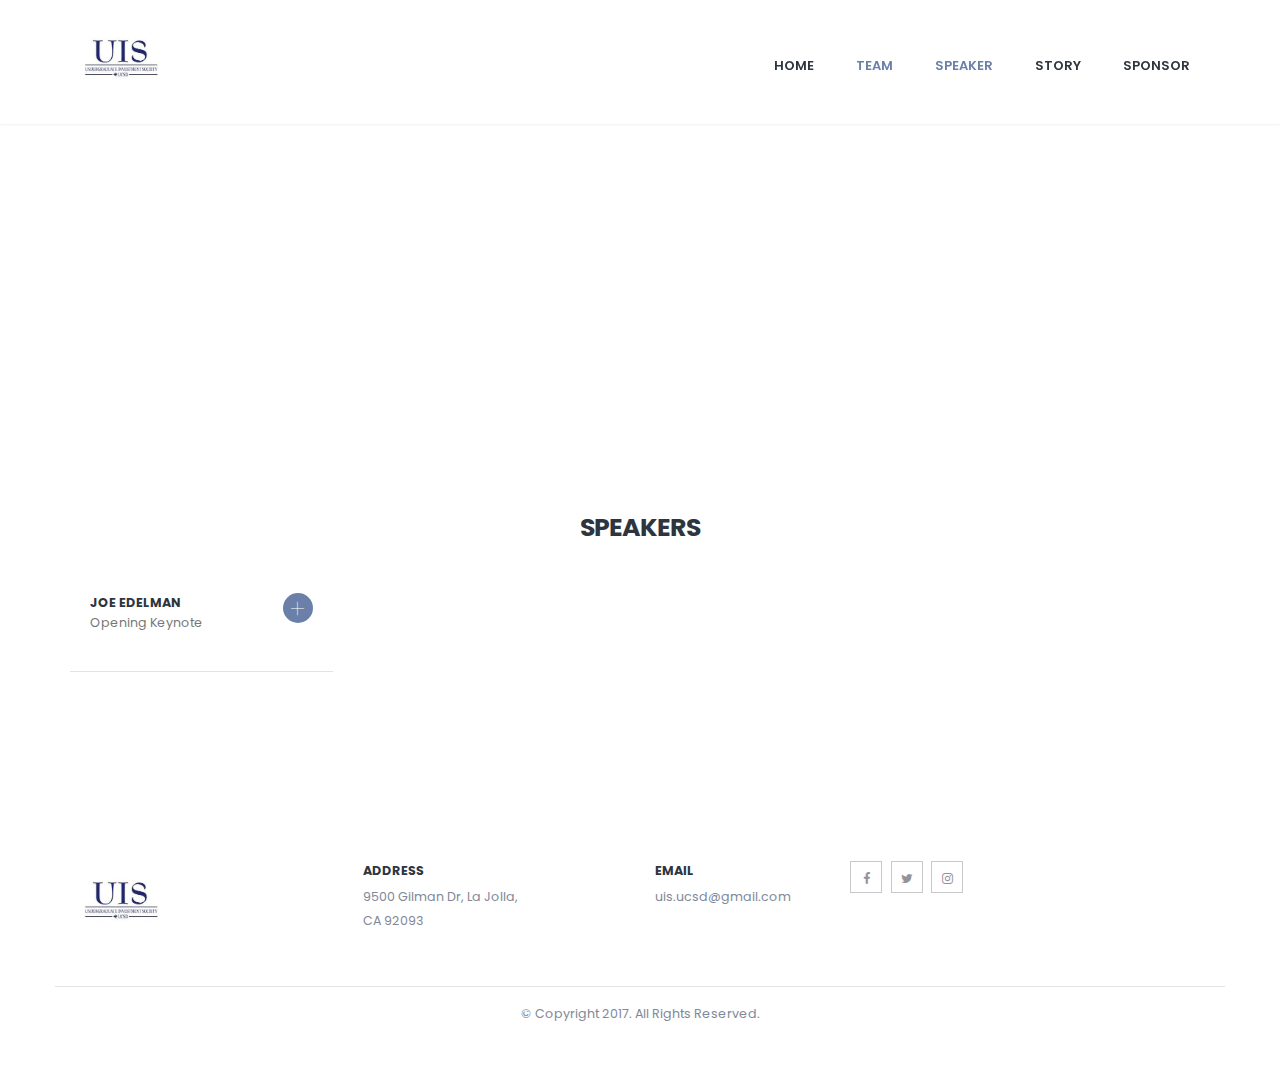
==== speaker.html @ dc993721 "Create speaker.html" ====
<!DOCTYPE html>
<html>
	<head>

		<!-- Basic -->
		<meta charset="utf-8">
		<meta http-equiv="X-UA-Compatible" content="IE=edge">

		<title>UIS</title>

		<meta name="keywords" content="UCSD UIS" />
		<meta name="description" content="UNDERGRADUATE INVESTMENT SOCIETY">
		<meta name="author" content="Pin Wang">

		<!-- Favicon -->
		<link rel="shortcut icon" href="img/favicon.ico" type="image/x-icon" />
		<link rel="apple-touch-icon" href="img/apple-touch-icon.png">

		<!-- Mobile Metas -->
		<meta name="viewport" content="width=device-width, minimum-scale=1.0, maximum-scale=1.0, user-scalable=no">

		<!-- Web Fonts  -->
		<link href="https://fonts.googleapis.com/css?family=Poppins:300,400,500,600,700" rel="stylesheet" type="text/css">

		<!-- Vendor CSS -->
		<link rel="stylesheet" href="vendor/bootstrap/css/bootstrap.min.css">
		<link rel="stylesheet" href="vendor/font-awesome/css/font-awesome.min.css">
		<link rel="stylesheet" href="vendor/animate/animate.min.css">
		<link rel="stylesheet" href="vendor/simple-line-icons/css/simple-line-icons.min.css">
		<link rel="stylesheet" href="vendor/owl.carousel/assets/owl.carousel.min.css">
		<link rel="stylesheet" href="vendor/owl.carousel/assets/owl.theme.default.min.css">
		<link rel="stylesheet" href="vendor/magnific-popup/magnific-popup.min.css">

		<!-- Theme CSS -->
		<link rel="stylesheet" href="css/theme.css">
		<link rel="stylesheet" href="css/theme-elements.css">
		<link rel="stylesheet" href="css/theme-blog.css">
		<link rel="stylesheet" href="css/theme-shop.css">

		<!-- Current Page CSS -->
		<link rel="stylesheet" href="vendor/rs-plugin/css/settings.css">
		<link rel="stylesheet" href="vendor/rs-plugin/css/layers.css">
		<link rel="stylesheet" href="vendor/rs-plugin/css/navigation.css">

		<!-- Skin CSS -->
		<link rel="stylesheet" href="css/skins/skin-finance.css">

		<!-- Demo CSS -->
		<link rel="stylesheet" href="css/demos/demo-finance.css">

		<!-- Theme Custom CSS -->
		<link rel="stylesheet" href="css/custom.css">

		<!-- Head Libs -->
		<script src="vendor/modernizr/modernizr.min.js"></script>

	</head>
	<body data-spy="scroll" data-target="#navSecondary" data-offset="170">

		<div class="body">
			<header id="header" class="header-narrow" data-plugin-options="{'stickyEnabled': true, 'stickyEnableOnBoxed': true, 'stickyEnableOnMobile': true, 'stickyStartAt': 0, 'stickySetTop': '0', 'stickyChangeLogo': false}">
				<div class="header-body">
					<div class="header-container container">
						<div class="header-row">
							<div class="header-column">
								<div class="header-logo">
									<a href="index.html">
										<img src="img/logo.jpg" width="100" height="45" class="img-responsive" alt />
									</a>
								</div>
							</div>
							<div class="header-column">
								<div class="header-row">
									<div class="header-nav">
										<button class="btn header-btn-collapse-nav" data-toggle="collapse" data-target=".header-nav-main">
											<i class="fa fa-bars"></i>
										</button>
										<div class="header-nav-main header-nav-main-effect-1 header-nav-main-sub-effect-1 custom-header-nav-main-dark-style collapse">
											<nav>
												<ul class="nav nav-pills" id="mainNav">
													<li class="">
														<a href="index.html">
															Home
														</a>
													</li>
													<li class="active">
														<a href="team.html">
															Team
														</a>
													</li>
                          <li class="active">
														<a href="speaker.html">
															Speaker
														</a>
													</li>
													<li class="">
														<a href="story.html">
															Story
														</a>
													</li>
													<li class="">
														<a href="sponsor.html">
															Sponsor
														</a>
													</li>
												</ul>
											</nav>
										</div>
									</div>
								</div>
							</div>
						</div>
					</div>
				</div>
			</header>
			<div role="main" class="main">

			<section class="section section-parallax parallax custom-parallax-medium-padding m-none" data-plugin-parallax data-plugin-options="{'speed': 1.5}" data-image-src="img/
      /team-0.jpg">
				<div class="container">
					<div class="row">
						<div class="col-md-12">
							<h1 class="text-uppercase text-color-light font-weight-bold center m-none">Speaker </h1>
						</div>
					</div>
				</div>
			</section>

			<section class="section section-no-border custom-section-spacement-1 background-color-light m-0">
				<div class="container">
					<div class="row text-center">
						<div class="col">
							<h2 class="text-uppercase text-color-dark font-weight-bold">Speakers</h2>
						</div>
					</div>
					<div class="row">
						<div class="col-lg-3 col-sm-6">
							<a href="#team-content-1" class="popup-with-zoom-anim text-decoration-none">
								<span class="thumb-info custom-thumb-info-1 thumb-info-no-borders">
									<span class="thumb-info-wrapper p-0">
										<img src="img/demos/finance/team/team-1.jpg" class="img-fluid" alt="">
									</span>
									<span class="thumb-info-caption background-color-light">
										<span class="thumb-info-caption-text">
											<span class="thumb-info-caption-title text-uppercase text-color-dark font-weight-bold">Joe Edelman</span>
											<p class="mb-0">Opening Keynote</p>
											<span class="custom-thumb-info-caption-plus background-color-primary text-color-light">+</span>
										</span>
									</span>
								</span>
							</a>
							<div id="team-content-1" class="dialog dialog-lg zoom-anim-dialog mfp-hide p-5">
								<div class="row">
									<div class="col-lg-4 col-sm-4">
										<img src="img/demos/finance/team/team-1.jpg" class="img-fluid mb-4" alt="">
									</div>
									<div class="col-lg-8 col-sm-8">
										<h2 class="font-weight-semibold text-color-dark mb-1">John Doe</h2>
										<p class="custom-font-style-1 font-weight-semibold">Opening Keynote</p>
										<p class="text-2 custom-line-height-1">Mr. Edelman founded Perceptive Advisors, LLC in 1999. Previously, he was Senior Analyst at Aries Fund, a Paramount Capital Asset Management biotechnology hedge fund, from November 1994 through December 1998. Prior, Joe was Senior Biotechnology Analyst at Prudential Securities for four years. He started his career in the healthcare sector of the securities industry as Biotechnology Analyst at Labe, Simpson. Joe earned an M.B.A. from New York University and a B.A., magna cum laude, in psychology from the University of California, San Diego</p>
									</div>
								</div>
							</div>
						</div>
					</div>
			</section>

			</div>
			<footer id="footer" class="custom-footer background-color-light m-none">
				<div class="container">
					<div class="row">
						<div class="col-md-2">
							<a href="#" class="text-decoration-none">
								<img src="img/logo.jpg" width="100" height="45" class="img-responsive" alt />
							</a>
						</div>
						<div class="col-md-2 col-md-offset-1">
							<h5 class="text-color-dark font-weight-bold mb-xs">Address</h5>
							<ul>
								<li>
									<a class="custom-text-color-1" href="https://www.google.com/maps/place/9500+Gilman+Dr,+La+Jolla,+CA+92093/@32.8751747,-117.2380783,17z/data=!3m1!4b1!4m5!3m4!1s0x80dc06ead9775645:0x201827868207b34f!8m2!3d32.8751747!4d-117.2358896" target="_blank" title="Call Us">
										9500 Gilman Dr, La Jolla, CA 92093
									</a>
								</li>
							</ul>
						</div>
						<div class="col-md-2 col-md-offset-1">
							<h5 class="text-color-dark font-weight-bold mb-xs">Email</h5>
							<ul>
								<li>
									<a class="custom-text-color-1" href="mailto:uis.ucsd@gmail.com" title="About Us">
										uis.ucsd@gmail.com
									</a>
								</li>
							</ul>
						</div>
						<div class="col-md-2">
							<ul class="social-icons custom-social-icons">
								<li class="social-icons-facebook">
									<a href="https://www.facebook.com/pg/uis.ucsd" target="_blank" title="Facebook">
										<i class="fa fa-facebook"></i>
									</a>
								</li>
								<li class="social-icons-twitter">
									<a href="http://www.twitter.com/" target="_blank" title="Twitter">
										<i class="fa fa-twitter"></i>
									</a>
								</li>
								<li class="social-icons-instagram">
									<a href="http://www.instagram.com/" target="_blank" title="Instagram">
										<i class="fa fa-instagram"></i>
									</a>
								</li>
							</ul>
						</div>
					</div>
				</div>
				<div class="footer-copyright background-color-light m-none pt-md pb-md">
					<div class="container">
						<div class="row">
							<div class="col-md-12 center pt-md">
								<p class="custom-text-color-1">© Copyright 2017. All Rights Reserved.</p>
							</div>
						</div>
					</div>
				</div>
			</footer>
		</div>

		<!-- Vendor -->
		<script src="vendor/jquery/jquery.min.js"></script>
		<script src="vendor/jquery.appear/jquery.appear.min.js"></script>
		<script src="vendor/jquery.easing/jquery.easing.min.js"></script>
		<script src="vendor/jquery-cookie/jquery-cookie.min.js"></script>
		<script src="vendor/bootstrap/js/bootstrap.min.js"></script>
		<script src="vendor/common/common.min.js"></script>
		<script src="vendor/jquery.validation/jquery.validation.min.js"></script>
		<script src="vendor/jquery.easy-pie-chart/jquery.easy-pie-chart.min.js"></script>
		<script src="vendor/jquery.gmap/jquery.gmap.min.js"></script>
		<script src="vendor/jquery.lazyload/jquery.lazyload.min.js"></script>
		<script src="vendor/isotope/jquery.isotope.min.js"></script>
		<script src="vendor/owl.carousel/owl.carousel.min.js"></script>
		<script src="vendor/magnific-popup/jquery.magnific-popup.min.js"></script>
		<script src="vendor/vide/vide.min.js"></script>

		<!-- Theme Base, Components and Settings -->
		<script src="js/theme.js"></script>

		<!-- Current Page Vendor and Views -->
		<script src="vendor/rs-plugin/js/jquery.themepunch.tools.min.js"></script>
		<script src="vendor/rs-plugin/js/jquery.themepunch.revolution.min.js"></script>

		<!-- Demo -->
		<script src="js/demos/demo-finance.js"></script>

		<!-- Theme Custom -->
		<script src="js/custom.js"></script>

		<!-- Theme Initialization Files -->
		<script src="js/theme.init.js"></script>




		<!-- Google Analytics: Change UA-XXXXX-X to be your site's ID. Go to http://www.google.com/analytics/ for more information.
		<script>
			(function(i,s,o,g,r,a,m){i['GoogleAnalyticsObject']=r;i[r]=i[r]||function(){
			(i[r].q=i[r].q||[]).push(arguments)},i[r].l=1*new Date();a=s.createElement(o),
			m=s.getElementsByTagName(o)[0];a.async=1;a.src=g;m.parentNode.insertBefore(a,m)
			})(window,document,'script','//www.google-analytics.com/analytics.js','ga');
			ga('create', 'UA-12345678-1', 'auto');
			ga('send', 'pageview');
		</script>
		 -->


	</body>
</html>
---- css/theme.css ----
/*
Name: 			theme.css
Written by: 	Okler Themes - (http://www.okler.net)
Theme Version:	5.7.2
*/
html {
	direction: ltr;
	overflow-x: hidden;
	box-shadow: none !important;
}

body {
	background-color: #FFF;
	color: #777;
	font-family: "Open Sans", Arial, sans-serif;
	font-size: 14px;
	line-height: 22px;
	margin: 0;
}

body a {
	outline: none !important;
}

li {
	line-height: 24px;
}

/* Responsive */
@media (max-width: 479px) {
	body {
		font-size: 13px;
	}
}
/* Header */
#header {
	position: relative;
	z-index: 100;
}

#header .header-body {
	background: #FFF;
	border-top: 3px solid #EDEDED;
	border-bottom: 1px solid transparent;
	padding: 8px 0;
	-webkit-transition: min-height 0.3s ease;
	-moz-transition: min-height 0.3s ease;
	transition: min-height 0.3s ease;
	width: 100%;
	z-index: 1001;
	min-height: 125px;
}

#header.header-no-min-height .header-body {
	min-height: 0 !important;
}

#header .container {
	position: relative;
}

#header .header-container {
	position: relative;
	display: table;
}

#header .header-top {
	background-color: #f4f4f4;
	border-bottom: 1px solid #ededed;
	margin-top: -13px;
	padding: 8px 0;
	position: relative;
	z-index: 4;
}

#header .header-top::after {
	clear: both;
	content: "";
	display: table;
}

#header .header-top p {
	font-size: 0.9em;
	margin: 0;
	padding: 0;
	line-height: 37px;
	float: left;
}

#header .header-top p .fa, #header .header-top p .icons {
	position: relative;
	top: 1px;
}

#header .header-top .header-search {
	float: right;
	margin-top: 2px;
	margin-left: 10px;
	margin-right: 0;
}

#header .header-top .header-nav-top {
	float: left;
	margin-top: 0;
	margin-left: 0;
	margin-right: 10px;
}

#header .header-top .header-social-icons {
	margin-top: 3px;
}

#header .header-top.header-top-colored {
	margin-top: -13px;
	border-top: 5px solid #CCC;
	border-bottom: 0;
	color: #FFF;
}

#header .header-top.header-top-colored p, #header .header-top.header-top-colored a, #header .header-top.header-top-colored span {
	color: #FFF;
}

#header .header-top.header-top-colored .form-control {
	border: 0;
}

#header .header-top.header-top-style-2 {
	background: #f6f6f6;
	margin-top: -16px;
}

#header .header-top.header-top-style-3 {
	margin-top: -16px;
	margin-bottom: 10px;
}

#header .header-top.header-top-style-4 {
	background: #E4E6ED;
	margin-top: -16px;
	margin-bottom: 10px;
	border-bottom: 0;
}

#header .header-row {
	display: table-row;
	clear: both;
}

#header .header-column {
	display: table-cell;
	vertical-align: middle;
}

#header .header-column .row {
	margin: 0;
}

#header .header-column .header-row {
	display: block;
	clear: right;
}

#header .header-column .header-extra-info {
	list-style: outside none none;
	margin: 24px 0 0;
	padding: 0;
	float: right;
}

#header .header-column .header-extra-info li {
	display: inline-block;
	margin-left: 25px;
}

#header .header-column .header-extra-info li .feature-box small {
	position: relative;
	top: -4px;
}

#header .header-column.header-column-valign-top {
	vertical-align: top;
}

#header .header-column.header-column-valign-bottom {
	vertical-align: bottom;
}

#header .header-column.header-column-center {
	text-align: center;
}

#header .header-column.header-column-center .header-logo {
	width: 100% !important;
	padding: 9px 0;
}

#header .header-logo {
	float: left;
	position: relative;
}

#header .header-logo img {
	-webkit-transition: all 0.3s ease;
	-moz-transition: all 0.3s ease;
	transition: all 0.3s ease;
	position: relative;
	margin: 15px 15px 15px 0;
	top: 0;
}

#header .header-nav-top {
	float: right;
	margin-top: 10px;
	margin-left: 10px;
}

#header .header-nav-top .nav > li > a, #header .header-nav-top .nav > li > span {
	color: #999;
	font-size: 0.9em;
	padding: 6px 10px;
	display: inline-block;
}

#header .header-nav-top .nav > li > a .fa, #header .header-nav-top .nav > li > a .icons, #header .header-nav-top .nav > li > span .fa, #header .header-nav-top .nav > li > span .icons {
	margin-right: 3px;
	position: relative;
	top: 1px;
}

#header .header-nav-top .nav > li > a:hover, #header .header-nav-top .nav > li > a a:focus {
	background: #EEE;
}

#header .header-nav-top .nav > li.open > .dropdown-menu-toggle {
	border-radius: 4px 4px 0 0;
}

#header .header-nav-top .dropdown-menu {
	border-color: #EEE;
	margin-top: -2px;
	border-radius: 4px 0 4px 4px;
	padding: 0;
}

#header .header-nav-top .dropdown-menu a {
	color: #999;
	padding: 6px 12px;
	font-size: 0.9em;
}

#header .header-nav-top .flag {
	margin-right: 2px;
}

#header .header-search {
	float: right;
	margin-top: 10px;
	margin-left: 10px;
}

#header .header-search .form-control {
	border-radius: 20px;
	font-size: 0.9em;
	height: 34px;
	margin: 0;
	padding: 6px 12px;
	-webkit-transition: width 0.3s ease;
	-moz-transition: width 0.3s ease;
	transition: width 0.3s ease;
	-webkit-transform: translate3d(0, 0, 0);
	-webkit-backface-visibility: hidden;
	-webkit-perspective: 1000px;
	perspective: 1000px;
	width: 170px;
}

#header .header-search .btn-default {
	background: transparent;
	border: 0 none;
	color: #CCC;
	position: absolute;
	right: 0;
	top: 0;
	z-index: 3;
}

#header .header-search .btn-default:hover {
	color: #000;
}

#header .header-social-icons {
	float: right;
	margin: 15px 0 0 10px;
}

#header .header-btn-collapse-nav {
	background: #CCC;
	color: #FFF;
	display: none;
	float: right;
	margin: 12px 0 8px 15px;
}

#header.header-narrow .header-body {
	min-height: 0;
}

#header.header-narrow .header-logo img {
	margin: 12px 12px 12px 0;
}

#header.header-narrow .header-nav-main {
	margin-bottom: 0;
}

#header.header-no-border-bottom .header-body {
	padding-bottom: 0 !important;
	border-bottom: 0 !important;
}

html:not(.boxed) #header.header-full-width .header-container {
	width: 100%;
}

html #header.header-transparent {
	min-height: 0 !important;
	width: 100%;
	position: absolute;
}

html #header.header-transparent .header-body {
	position: relative;
	top: 0;
	background: transparent;
	border-top: 0;
	border-bottom: 0;
	box-shadow: none;
}

html #header.header-transparent .header-body:before {
	content: "";
	position: absolute;
	width: 100%;
	height: 100%;
	left: 0;
	right: 0;
	top: 0;
	bottom: 0;
	background: #FFF;
	opacity: 0;
	border-bottom: 1px solid #f1f1f1;
	-webkit-transition: opacity 0.3s ease;
	-moz-transition: opacity 0.3s ease;
	transition: opacity 0.3s ease;
	-webkit-transform: translate3d(0, 0, 0);
	-webkit-backface-visibility: hidden;
	-webkit-perspective: 1000px;
	perspective: 1000px;
}

html.sticky-header-enabled #header.header-transparent .header-body {
	position: fixed;
}

html.sticky-header-active #header.header-transparent .header-body {
	border-bottom: 0;
	box-shadow: none;
}

html.sticky-header-active #header.header-transparent .header-body:before {
	opacity: 1;
}

@media (max-width: 991px) {
	html.sticky-header-active #header.has-nav-bar .header-logo img {
		top: 86px;
		padding: 5px 8px;
		z-index: 1;
	}
}

html #header.header-semi-transparent, html #header.header-semi-transparent-light {
	min-height: 0 !important;
	width: 100%;
	position: absolute;
}

html #header.header-semi-transparent .header-body, html #header.header-semi-transparent-light .header-body {
	position: relative;
	top: 0;
	background: transparent;
	border-top: 0;
	border-bottom: 0;
	box-shadow: none;
}

html #header.header-semi-transparent .header-body:before, html #header.header-semi-transparent-light .header-body:before {
	content: "";
	position: absolute;
	width: 100%;
	height: 100%;
	left: 0;
	right: 0;
	top: 0;
	bottom: 0;
	background: #000;
	border-bottom: 0;
	opacity: 0.3;
	-webkit-transition: opacity 0.3s ease;
	-moz-transition: opacity 0.3s ease;
	transition: opacity 0.3s ease;
	-webkit-transform: translate3d(0, 0, 0);
	-webkit-backface-visibility: hidden;
	-webkit-perspective: 1000px;
	perspective: 1000px;
}

html.sticky-header-enabled #header.header-semi-transparent .header-body {
	position: fixed;
}

html.sticky-header-active #header.header-semi-transparent .header-body {
	border-bottom: 0;
	box-shadow: none;
}

html.sticky-header-active #header.header-semi-transparent .header-body:before {
	opacity: 0.8;
}

html #header.header-semi-transparent-light .header-body:before {
	opacity: 0.1;
	background: #FFF;
}

html.sticky-header-enabled #header.header-semi-transparent-light .header-body {
	position: fixed;
}

html.sticky-header-active #header.header-semi-transparent-light .header-body {
	border-bottom: 0;
	box-shadow: none;
}

html.sticky-header-active #header.header-semi-transparent-light .header-body:before {
	border-bottom: 1px solid #f1f1f1;
	opacity: 0.9;
}

html #header.header-transparent-bottom-border .header-body {
	border-bottom: 1px solid rgba(255, 255, 255, 0.2);
}

html.sticky-header-active #header .header-body {
	position: fixed;
	border-bottom-color: #e9e9e9;
	box-shadow: 0 0 3px rgba(0, 0, 0, 0.1);
}

html:not(.sticky-header-active) #header.header-transparent-sticky-deactive .header-body:before {
	background: transparent !important;
}

/* Header Nav Main */
@media (min-width: 992px) {
	#header .header-nav-main {
		float: right;
		margin: 12px 0 0;
		min-height: 45px;
	}

	#header .header-nav-main nav > ul > li > a {
		display: inline-block;
		border-radius: 4px;
		font-size: 12px;
		font-style: normal;
		font-weight: 700;
		line-height: 20px;
		padding: 10px 13px;
		text-transform: uppercase;
	}

	#header .header-nav-main nav > ul > li > a.dropdown-toggle .fa-caret-down {
		display: none;
	}

	#header .header-nav-main nav > ul > li > a.dropdown-toggle:after {
		border-color: #CCC transparent transparent transparent;
		border-style: solid;
		border-width: 4px;
		content: " ";
		float: right;
		margin-top: 7px;
		margin-left: 4px;
	}

	#header .header-nav-main nav > ul > li.open > a, #header .header-nav-main nav > ul > li:hover > a {
		background: #CCC;
		color: #FFF;
	}

	#header .header-nav-main nav > ul > li.dropdown .dropdown-menu {
		top: -10000px;
		display: block;
		opacity: 0;
		left: auto;
		border-radius: 0 4px 4px;
		border: 0;
		border-top: 3px solid #CCC;
		box-shadow: 0 20px 45px rgba(0, 0, 0, 0.08);
		margin: -3px 0 0 0;
		min-width: 200px;
		padding: 5px;
		text-align: left;
	}

	#header .header-nav-main nav > ul > li.dropdown .dropdown-menu li a {
		border-bottom: 1px solid #f4f4f4;
		color: #777;
		font-size: 0.9em;
		font-weight: 400;
		padding: 8px 20px 8px 8px;
		position: relative;
		text-transform: none;
	}

	#header .header-nav-main nav > ul > li.dropdown .dropdown-menu li.dropdown-submenu {
		position: relative;
	}

	#header .header-nav-main nav > ul > li.dropdown .dropdown-menu li.dropdown-submenu > a .fa-caret-down {
		display: none;
	}

	#header .header-nav-main nav > ul > li.dropdown .dropdown-menu li.dropdown-submenu > a:after {
		border-color: transparent transparent transparent #CCC;
		border-style: solid;
		border-width: 4px 0 4px 4px;
		content: " ";
		position: absolute;
		top: 50%;
		right: 10px;
		-webkit-transform: translateY(-50%);
		-moz-transform: translateY(-50%);
		-ms-transform: translateY(-50%);
		-o-transform: translateY(-50%);
		transform: translateY(-50%);
	}

	#header .header-nav-main nav > ul > li.dropdown .dropdown-menu li.dropdown-submenu > .dropdown-menu {
		left: 100%;
		display: block;
		margin-top: -8px;
		margin-left: -1px;
		border-radius: 4px;
		opacity: 0;
	}

	#header .header-nav-main nav > ul > li.dropdown .dropdown-menu li.dropdown-submenu:hover > .dropdown-menu {
		top: 0;
		opacity: 1;
	}

	#header .header-nav-main nav > ul > li.dropdown .dropdown-menu li:last-child a {
		border-bottom: 0;
	}

	#header .header-nav-main nav > ul > li.dropdown.open > a, #header .header-nav-main nav > ul > li.dropdown:hover > a {
		padding-bottom: 15px;
	}

	#header .header-nav-main nav > ul > li.dropdown.open > .dropdown-menu, #header .header-nav-main nav > ul > li.dropdown:hover > .dropdown-menu {
		top: auto;
		display: block;
		opacity: 1;
	}

	#header .header-nav-main nav > ul > li.dropdown-mega {
		position: static;
	}

	#header .header-nav-main nav > ul > li.dropdown-mega > .dropdown-menu {
		border-radius: 4px;
		left: 15px;
		right: 15px;
		width: auto;
	}

	#header .header-nav-main nav > ul > li.dropdown-mega .dropdown-mega-content {
		padding: 20px 30px;
	}

	#header .header-nav-main nav > ul > li.dropdown-mega .dropdown-mega-sub-title {
		color: #333333;
		display: block;
		font-size: 1em;
		font-weight: 600;
		margin-top: 20px;
		padding-bottom: 5px;
		text-transform: uppercase;
	}

	#header .header-nav-main nav > ul > li.dropdown-mega .dropdown-mega-sub-title:first-child {
		margin-top: 0;
	}

	#header .header-nav-main nav > ul > li.dropdown-mega .dropdown-mega-sub-nav {
		list-style: none;
		padding: 0;
		margin: 0;
	}

	#header .header-nav-main nav > ul > li.dropdown-mega .dropdown-mega-sub-nav > li > a {
		border: 0 none;
		border-radius: 4px;
		color: #777;
		display: block;
		font-size: 0.9em;
		font-weight: normal;
		margin: 0 0 0 -8px;
		padding: 3px 8px;
		text-shadow: none;
		text-transform: none;
		text-decoration: none;
	}

	#header .header-nav-main nav > ul > li.dropdown-mega .dropdown-mega-sub-nav > li:hover > a {
		background: #f4f4f4;
	}

	#header .header-nav-main.header-nav-main-no-arrows nav > ul > li a.dropdown-toggle {
		padding-left: 16px !important;
		padding-right: 16px !important;
	}

	#header .header-nav-main.header-nav-main-no-arrows nav > ul > li a.dropdown-toggle:after {
		display: none;
	}

	#header .header-nav-main.header-nav-main-square {
		margin-bottom: -9px;
	}

	#header .header-nav-main.header-nav-main-square nav > ul > li > a {
		border-radius: 0;
	}

	#header .header-nav-main.header-nav-main-square nav > ul > li.dropdown .dropdown-menu {
		margin-top: -1px;
		border-radius: 0;
	}

	#header .header-nav-main.header-nav-main-square nav > ul > li.dropdown .dropdown-menu li.dropdown-submenu > .dropdown-menu {
		border-radius: 0;
	}

	#header .header-nav-main.header-nav-main-square nav > ul > li.dropdown-mega > .dropdown-menu {
		border-radius: 0;
	}

	#header .header-nav-main.header-nav-main-square nav > ul > li.dropdown-mega .dropdown-mega-sub-nav > li > a {
		border-radius: 0;
	}

	#header .header-nav-main a > .thumb-info-preview {
		position: absolute;
		display: block;
		left: 100%;
		opacity: 0;
		border: 0;
		padding-left: 10px;
		background: transparent;
		overflow: visible;
		margin-top: 15px;
		top: -10000px;
		-webkit-transition: -webkit-transform 0.2s ease-out, opacity 0.2s ease-out;
		-moz-transition: -moz-transform 0.2s ease-out, opacity 0.2s ease-out;
		transition: transform 0.2s ease-out, opacity 0.2s ease-out;
		transform: translate3d(-20px, 0, 0);
	}

	#header .header-nav-main a > .thumb-info-preview .thumb-info-wrapper {
		background: #FFF;
		display: block;
		border-radius: 4px;
		border: 0;
		box-shadow: 0 20px 45px rgba(0, 0, 0, 0.08);
		margin: 0;
		padding: 4px;
		text-align: left;
		width: 190px;
	}

	#header .header-nav-main a > .thumb-info-preview .thumb-info-image {
		transition: all 6s linear 0s;
		width: 182px;
		height: 136px;
		min-height: 0;
	}

	#header .header-nav-main a:hover > .thumb-info-preview {
		transform: translate3d(0, 0, 0);
		top: 0;
		opacity: 1;
		margin-top: -5px;
	}

	#header .header-nav-main .dropdown-reverse a > .thumb-info-preview {
		transform: translate3d(20px, 0, 0);
		right: 100%;
		left: auto;
		padding-left: 0;
		margin-right: 10px;
	}

	#header .header-nav-main .dropdown-reverse a:hover > .thumb-info-preview {
		transform: translate3d(0, 0, 0);
	}

	#header .header-nav {
		display: block !important;
	}

	#header .header-nav.header-nav-stripe nav > ul > li > a, #header .header-nav.header-nav-stripe nav > ul > li:hover > a {
		background: transparent;
		padding: 35px 13px;
		margin: 0;
	}

	#header .header-nav.header-nav-stripe nav > ul > li > a {
		color: #444;
	}

	#header .header-nav.header-nav-stripe nav > ul > li > a.dropdown-toggle:after {
		border-color: #444 transparent transparent transparent;
	}

	#header .header-nav.header-nav-stripe nav > ul > li:hover > a {
		color: #FFF;
	}

	#header .header-nav.header-nav-top-line nav > ul > li > a, #header .header-nav.header-nav-top-line nav > ul > li:hover > a {
		background: transparent;
		color: #444;
		padding: 35px 13px;
		margin: 0;
	}

	#header .header-nav.header-nav-top-line nav > ul > li > a:before, #header .header-nav.header-nav-top-line nav > ul > li:hover > a:before {
		content: "";
		position: absolute;
		width: 100%;
		height: 3px;
		top: -2px;
		left: 0;
		opacity: 0;
	}

	#header .header-nav.header-nav-top-line nav > ul > li.active > a:before, #header .header-nav.header-nav-top-line nav > ul > li:hover > a:before {
		opacity: 1;
	}

	#header .header-nav.header-nav-top-line nav > ul > li > a.dropdown-toggle:after {
		border-color: #444 transparent transparent transparent;
	}

	#header .header-nav.header-nav-dark-dropdown nav > ul > li > a, #header .header-nav.header-nav-dark-dropdown nav > ul > li:hover > a {
		background: transparent;
		color: #444;
		padding: 35px 13px;
		margin: 0;
	}

	#header .header-nav.header-nav-dark-dropdown nav > ul > li > a.dropdown-toggle:after {
		border-color: #444 transparent transparent transparent;
	}

	#header .header-nav.header-nav-dark-dropdown nav > ul > li.dropdown li a {
		border-bottom-color: #2a2a2a;
	}

	#header .header-nav.header-nav-dark-dropdown nav > ul > li.dropdown .dropdown-menu {
		background: #1e1e1e;
	}

	#header .header-nav.header-nav-dark-dropdown nav > ul > li.dropdown .dropdown-menu > li > a {
		color: #969696;
	}

	#header .header-nav.header-nav-dark-dropdown nav > ul > li.dropdown .dropdown-menu > li > a:hover, #header .header-nav.header-nav-dark-dropdown nav > ul > li.dropdown .dropdown-menu > li > a:focus {
		background: #282828;
	}

	#header .header-nav.header-nav-dark-dropdown nav > ul > li.dropdown.dropdown-mega .dropdown-mega-sub-title {
		color: #ababab;
	}

	#header .header-nav.header-nav-dark-dropdown nav > ul > li.dropdown.dropdown-mega .dropdown-mega-sub-nav > li:hover > a {
		background: #282828;
	}

	#header .header-nav.header-nav-dark-dropdown .header-social-icons {
		margin-top: 27px;
	}

	#header .header-nav.header-nav-center .header-nav-main {
		float: none;
		margin: 0;
	}

	#header .header-nav.header-nav-center .header-nav-main > nav {
		width: 100%;
		text-align: center;
	}

	#header .header-nav.header-nav-center .header-nav-main > nav > ul > li {
		display: inline-block;
		float: none;
		text-align: left;
	}

	#header .header-nav-main {
		display: block !important;
		height: auto !important;
	}

	#header .header-nav-bar {
		background: #F4F4F4;
		padding: 0 10px 5px;
		margin-bottom: 0;
	}

	#header .header-nav-bar .header-nav-main {
		float: left;
		margin-bottom: 0;
	}
}
/* Header Narrow */
@media (min-width: 992px) {
	#header.header-narrow .header-nav.header-nav-stripe nav > ul > li > a, #header.header-narrow .header-nav.header-nav-stripe nav > ul > li:hover > a, #header.header-narrow .header-nav.header-nav-dark-dropdown nav > ul > li > a, #header.header-narrow .header-nav.header-nav-dark-dropdown nav > ul > li:hover > a {
		padding: 20px 13px;
	}

	#header.header-narrow .header-nav.header-nav-top-line nav > ul > li > a, #header.header-narrow .header-nav.header-nav-top-line nav > ul > li:hover > a {
		padding: 22px 13px;
	}

	#header.header-narrow .header-nav.header-nav-top-line nav > ul > li > a.dropdown-toggle:after, #header.header-narrow .header-nav.header-nav-top-line nav > ul > li:hover > a.dropdown-toggle:after {
		top: 22px;
	}
}

@media (min-width: 992px) {
	#header.header-flex.header-transparent-bottom-border .header-nav-main.header-nav-main-square nav > ul > li.dropdown .dropdown-menu {
		margin-top: 1px;
	}

	html.sticky-header-active #header.header-flex.header-transparent-bottom-border .header-nav-main.header-nav-main-square nav > ul > li.dropdown .dropdown-menu,
	html.ie9 #header.header-flex.header-transparent-bottom-border .header-nav-main.header-nav-main-square nav > ul > li.dropdown .dropdown-menu {
		margin-top: 0px;
	}

	html.sticky-header-active.ie9 #header.header-flex.header-transparent-bottom-border .header-nav-main.header-nav-main-square nav > ul > li.dropdown .dropdown-menu {
		margin-top: -1px;
	}
}

@media (min-width: 992px) {
	#header .header-nav-main.header-nav-main-light nav > ul > li > a {
		color: #FFF;
	}

	#header .header-nav-main.header-nav-main-light nav > ul > li > a.dropdown-toggle:after {
		border-color: #FFF transparent transparent transparent;
	}

	#header .header-nav-main.header-nav-main-light nav > ul > li.open > a, #header .header-nav-main.header-nav-main-light nav > ul > li:hover > a {
		background: #FFF;
	}

	#header .header-nav-main.header-nav-main-light nav > ul > li.open > a.dropdown-toggle:after, #header .header-nav-main.header-nav-main-light nav > ul > li:hover > a.dropdown-toggle:after {
		border-color: #CCC transparent transparent transparent;
	}

	#header .header-nav-main.header-nav-main-light nav > ul > li.open > .dropdown-menu, #header .header-nav-main.header-nav-main-light nav > ul > li:hover > .dropdown-menu {
		border-top-color: #FFF;
		box-shadow: 0 20px 25px rgba(0, 0, 0, 0.05);
	}

	#header .header-nav-main.header-nav-main-light nav > ul > li.open > .dropdown-menu .dropdown-submenu:hover > .dropdown-menu, #header .header-nav-main.header-nav-main-light nav > ul > li:hover > .dropdown-menu .dropdown-submenu:hover > .dropdown-menu {
		border-top-color: #FFF;
	}

	#header .header-nav-main.header-nav-main-light nav > ul > li.active > a {
		background: #FFF;
	}

	#header .header-nav-main.header-nav-main-light nav > ul > li.active > a.dropdown-toggle:after {
		border-color: #CCC transparent transparent transparent;
	}

	#header .header-nav-main.header-nav-main-light .dropdown-menu > li > a:hover, #header .header-nav-main.header-nav-main-light .dropdown-menu > li > a:focus {
		background: #f5f5f5;
	}
}

@media (min-width: 992px) {
	#header .header-nav-main-effect-1 nav > ul > li.dropdown .dropdown-menu li a, #header .header-nav-main-effect-1 nav > ul > li.dropdown .dropdown-mega-sub-nav li a {
		-webkit-transition: -webkit-transform 0.2s ease-out;
		-moz-transition: -moz-transform 0.2s ease-out;
		transition: transform 0.2s ease-out;
		transform: translate3d(0, -5px, 0);
	}

	#header .header-nav-main-effect-1 nav > ul > li.dropdown:hover > .dropdown-menu li a, #header .header-nav-main-effect-1 nav > ul > li.dropdown:hover .dropdown-mega-sub-nav li a {
		transform: translate3d(0, 0, 0);
	}

	#header .header-nav-main-effect-1 nav > ul > li.dropdown .dropdown-menu {
		-webkit-transition: -webkit-transform 0.2s ease-out;
		-moz-transition: -moz-transform 0.2s ease-out;
		transition: transform 0.2s ease-out;
		transform: translate3d(0, -5px, 0);
	}

	#header .header-nav-main-effect-1 nav > ul > li.dropdown:hover > .dropdown-menu {
		transform: translate3d(0, 0, 0);
	}
}

@media (min-width: 992px) {
	#header .header-nav-main-effect-2 nav > ul > li.dropdown .dropdown-menu {
		-webkit-transition: -webkit-transform 0.2s ease-out, opacity 0.2s ease-out;
		-moz-transition: -moz-transform 0.2s ease-out, opacity 0.2s ease-out;
		transition: transform 0.2s ease-out, opacity 0.2s ease-out;
		transform: translate3d(0, -5px, 0);
		opacity: 0;
	}

	#header .header-nav-main-effect-2 nav > ul > li.dropdown:hover > .dropdown-menu {
		transform: translate3d(0, -1px, 0);
		opacity: 1;
	}
}

@media (min-width: 992px) {
	#header .header-nav-main-effect-3 nav > ul > li.dropdown .dropdown-menu {
		-webkit-transition: -webkit-transform 0.2s ease-out;
		-moz-transition: -moz-transform 0.2s ease-out;
		transition: transform 0.2s ease-out;
		transform: translate3d(0, 10px, 0);
	}

	#header .header-nav-main-effect-3 nav > ul > li.dropdown:hover > .dropdown-menu {
		transform: translate3d(0, 0, 0);
	}
}

@media (min-width: 992px) {
	#header .header-nav-main-effect-4 nav > ul > li.dropdown .dropdown-menu {
		-webkit-transition: -webkit-transform 0.2s ease-out, opacity 0.2s ease-out;
		-moz-transition: -moz-transform 0.2s ease-out, opacity 0.2s ease-out;
		transition: transform 0.2s ease-out, opacity 0.2s ease-out;
		transform: translate3d(-20px, 0, 0);
		opacity: 0;
	}

	#header .header-nav-main-effect-4 nav > ul > li.dropdown:hover > .dropdown-menu {
		transform: translate3d(0, 0, 0);
		opacity: 1;
	}
}

@media (min-width: 992px) {
	#header .header-nav-main-effect-4 nav > ul > li.dropdown .dropdown-menu {
		-webkit-transition: -webkit-transform 0.2s ease-out, opacity 0.2s ease-out;
		-moz-transition: -moz-transform 0.2s ease-out, opacity 0.2s ease-out;
		transition: transform 0.2s ease-out, opacity 0.2s ease-out;
		transform: translate3d(-20px, 0, 0);
		opacity: 0;
	}

	#header .header-nav-main-effect-4 nav > ul > li.dropdown:hover > .dropdown-menu {
		transform: translate3d(0, 0, 0);
		opacity: 1;
	}

	#header .header-nav-main-effect-4 nav > ul > li.dropdown.dropdown-reverse .dropdown-menu {
		-webkit-transition: -webkit-transform 0.2s ease-out, opacity 0.2s ease-out;
		-moz-transition: -moz-transform 0.2s ease-out, opacity 0.2s ease-out;
		transition: transform 0.2s ease-out, opacity 0.2s ease-out;
		transform: translate3d(20px, 0, 0);
		left: auto;
		right: 100%;
		opacity: 0;
	}

	#header .header-nav-main-effect-4 nav > ul > li.dropdown.dropdown-reverse:hover > .dropdown-menu {
		transform: translate3d(0, 0, 0);
		opacity: 1;
	}
}

@media (min-width: 992px) {
	#header .header-nav-main-sub-effect-1 nav > ul > li.dropdown .dropdown-menu li.dropdown-submenu > .dropdown-menu {
		-webkit-transition: -webkit-transform 0.2s ease-out, opacity 0.2s ease-out;
		-moz-transition: -moz-transform 0.2s ease-out, opacity 0.2s ease-out;
		transition: transform 0.2s ease-out, opacity 0.2s ease-out;
		transform: translate3d(-20px, 0, 0);
		opacity: 0;
	}

	#header .header-nav-main-sub-effect-1 nav > ul > li.dropdown .dropdown-menu li.dropdown-submenu:hover > .dropdown-menu {
		transform: translate3d(0, 0, 0);
		opacity: 1;
	}

	#header .header-nav-main-sub-effect-1 nav > ul > li.dropdown.dropdown-reverse .dropdown-menu li.dropdown-submenu > .dropdown-menu {
		-webkit-transition: -webkit-transform 0.2s ease-out, opacity 0.2s ease-out;
		-moz-transition: -moz-transform 0.2s ease-out, opacity 0.2s ease-out;
		transition: transform 0.2s ease-out, opacity 0.2s ease-out;
		transform: translate3d(20px, 0, 0);
		left: auto;
		right: 100%;
		opacity: 0;
	}

	#header .header-nav-main-sub-effect-1 nav > ul > li.dropdown.dropdown-reverse .dropdown-menu li.dropdown-submenu:hover > .dropdown-menu {
		transform: translate3d(0, 0, 0);
		opacity: 1;
	}
}
/* Header Nav Main Mobile */
@media (max-width: 991px) {
	#header .header-nav-main {
		background: transparent;
		clear: both;
		float: none;
	}

	#header .header-nav-main nav {
		margin: 0 0 6px;
	}

	#header .header-nav-main nav > ul li {
		border-bottom: 1px solid #e8e8e8;
		clear: both;
		display: block;
		float: none;
		margin: 0;
		padding: 0;
		position: relative;
	}

	#header .header-nav-main nav > ul li a {
		font-size: 13px;
		font-style: normal;
		line-height: 20px;
		padding: 7px 8px;
		margin: 1px 0;
		border-radius: 4px;
	}

	#header .header-nav-main nav > ul li a .fa-caret-down {
		line-height: 35px;
		min-height: 38px;
		min-width: 30px;
		position: absolute;
		right: 5px;
		text-align: center;
		top: 0;
	}

	#header .header-nav-main nav > ul li.dropdown .dropdown-menu {
		background: transparent;
		padding: 0;
		margin: 0;
		font-size: 13px;
		box-shadow: none;
		border-radius: 0;
		border: 0;
		clear: both;
		display: none;
		float: none;
		position: static;
	}

	#header .header-nav-main nav > ul li.dropdown .dropdown-menu li.dropdown-submenu.opened > .dropdown-menu {
		display: block;
		margin-left: 20px;
	}

	#header .header-nav-main nav > ul li.dropdown.opened > .dropdown-menu {
		display: block;
		margin-left: 20px;
	}

	#header .header-nav-main nav > ul li.dropdown-mega .dropdown-mega-sub-title {
		margin-top: 10px;
		display: block;
	}

	#header .header-nav-main nav > ul li.dropdown-mega .dropdown-mega-sub-nav {
		margin: 0 0 0 20px;
		padding: 0;
		list-style: none;
	}

	#header .header-nav-main nav > ul li.dropdown-mega .dropdown-mega-sub-nav > li > a {
		display: block;
		text-decoration: none;
	}

	#header .header-nav-main nav > ul li:last-child {
		border-bottom: 0;
	}

	#header .header-nav-main nav > ul > li > a {
		text-transform: uppercase;
		font-weight: 700;
		margin-top: 1px;
		margin-bottom: 1px;
	}

	#header .header-nav-main nav > ul > li.active > a, #header .header-nav-main nav > ul > li.active > a:focus, #header .header-nav-main nav > ul > li.active > a:hover {
		color: #FFF;
	}

	#header .header-nav-main nav .not-included {
		margin: 0;
	}

	#header .header-nav-main a > .thumb-info-preview {
		display: none !important;
	}

	#header .header-btn-collapse-nav {
		outline: 0;
		display: block;
		position: relative;
		z-index: 1;
	}

	#header .header-nav-bar {
		margin: 0 auto;
	}

	#header .header-nav-bar .header-btn-collapse-nav {
		margin-top: 14px;
	}

	#header.header-transparent .header-nav-main {
		padding: 10px;
		margin-bottom: 10px;
		background: #FFF;
		border-radius: 4px;
	}

	#header.header-semi-transparent .header-nav-main {
		padding: 10px;
		margin-bottom: 10px;
		background: #FFF;
		border-radius: 4px;
	}

	#header.header-semi-transparent-light .header-nav-main {
		padding: 10px;
		margin-bottom: 10px;
		background: #FFF;
		border-radius: 4px;
	}

	html.sticky-header-enabled #header .header-nav-main {
		max-height: 350px;
		overflow-x: hidden;
		overflow-y: auto;
	}

	html.sticky-header-enabled #header .header-nav-main.collapsing {
		overflow: hidden;
	}
}

@media (min-width: 992px) {
	html:not(.sticky-header-active) #header.header-transparent .header-nav-main nav > ul > li:not(.active) > a {
		color: #FFF;
	}

	html:not(.sticky-header-active) #header.header-transparent .header-nav-main nav > ul > li:not(.active) > a.dropdown-toggle:after {
		border-color: #FFF transparent transparent transparent;
	}

	html #header.header-semi-transparent .header-nav-main nav > ul > li:not(.active) > a {
		color: #FFF;
	}

	html #header.header-semi-transparent .header-nav-main nav > ul > li:not(.active) > a.dropdown-toggle:after {
		border-color: #FFF transparent transparent transparent;
	}

	html:not(.sticky-header-active) #header.header-semi-transparent-light .header-nav-main nav > ul > li:not(.active) > a {
		color: #FFF;
	}

	html:not(.sticky-header-active) #header.header-semi-transparent-light .header-nav-main nav > ul > li:not(.active) > a.dropdown-toggle:after {
		border-color: #FFF transparent transparent transparent;
	}

	html:not(.ie) #header.header-flex .header-container {
		display: flex;
		height: 100%;
	}

	html:not(.ie) #header.header-flex .header-row {
		display: flex;
		flex-flow: row wrap;
		flex: 1;
	}

	html:not(.ie) #header.header-flex .header-column {
		display: flex;
		flex-flow: column;
	}

	html:not(.ie) #header.header-flex .header-column:nth-child(1) {
		flex: 1;
	}

	html:not(.ie) #header.header-flex .header-column:nth-child(2) {
		flex: 8;
		align-items: flex-end;
	}

	html:not(.ie) #header.header-flex .header-logo {
		display: flex;
		flex-basis: 100%;
		align-items: center;
	}

	html.ie #header.header-flex .header-top {
		margin-bottom: -10px !important;
		margin-top: -4px !important;
	}

	html.ie #header.header-flex .header-body {
		padding: 0;
	}

	html.ie #header.header-flex .header-container {
		height: 100%;
	}

	html.ie #header.header-flex .header-row {
		display: table;
		width: 100%;
		height: 100%;
	}

	html.ie #header.header-flex .header-logo {
		margin: 8px 0 !important;
	}

	html.ie #header.header-flex .header-nav {
		height: 100%;
		margin: 0;
	}

	html.ie #header.header-flex .header-nav-main {
		margin: 0;
	}

	html.ie #header.header-flex .header-nav-main nav > ul > li > a {
		margin-bottom: -1px;
	}

	html.ie9 #header.header-flex .header-nav-main nav > ul > li > a, html.ie9 #header.header-flex .header-nav-main nav > ul > li:hover > a {
		position: relative;
	}

	html.ie9 #header.header-flex .header-nav-main nav > ul > li > a.dropdown-toggle, html.ie9 #header.header-flex .header-nav-main nav > ul > li:hover > a.dropdown-toggle {
		padding-right: 25px;
	}

	html.ie9 #header.header-flex .header-nav-main nav > ul > li > a.dropdown-toggle:after, html.ie9 #header.header-flex .header-nav-main nav > ul > li:hover > a.dropdown-toggle:after {
		position: absolute;
		top: 50% !important;
		-webkit-transform: translateY(-50%);
		-moz-transform: translateY(-50%);
		-ms-transform: translateY(-50%);
		-o-transform: translateY(-50%);
		transform: translateY(-50%);
	}

	html #header.header-flex .header-top {
		margin-bottom: -2px;
	}

	html #header.header-flex .header-body {
		padding: 8px 0 0 0;
	}

	html #header.header-flex:not(.header-transparent-bottom-border) .header-body {
		border-bottom: 0 !important;
	}

	html #header.header-flex .header-logo {
		margin: 0 0 8px;
	}

	html #header.header-flex .header-nav-main,
	html #header.header-flex .header-nav-main nav,
	html #header.header-flex .header-nav-main nav > ul,
	html #header.header-flex .header-nav-main nav > ul > li {
		height: 100% !important;
	}

	html #header.header-flex .header-nav {
		margin-top: -9px;
	}

	html #header.header-flex .header-nav.header-nav-stripe nav > ul > li > a, html #header.header-flex .header-nav.header-nav-top-line nav > ul > li > a, html #header.header-flex .header-nav.header-nav-dark-dropdown nav > ul > li > a {
		display: flex;
		align-items: center;
		height: 100%;
	}

	html #header.header-flex .header-nav.header-nav-stripe nav > ul > li > a.dropdown-toggle, html #header.header-flex .header-nav.header-nav-top-line nav > ul > li > a.dropdown-toggle, html #header.header-flex .header-nav.header-nav-dark-dropdown nav > ul > li > a.dropdown-toggle {
		height: calc(100% + 1px);
	}

	html #header.header-flex .header-nav-main-effect-1 nav > ul > li.dropdown:hover > .dropdown-menu,
	html #header.header-flex .header-nav-main-effect-2 nav > ul > li.dropdown:hover > .dropdown-menu,
	html #header.header-flex .header-nav-main-effect-3 nav > ul > li.dropdown:hover > .dropdown-menu {
		top: calc(100% + 1px);
	}

	html #header.header-flex .header-nav {
		display: flex !important;
		align-items: center;
		justify-content: flex-end;
	}

	html #header.header-flex .header-nav .header-social-icons {
		margin: 0 0 0 10px;
		order: 2;
	}

	html #header.header-flex .header-nav .header-social-icons li {
		margin: -1px 1px 0px 0px;
	}

	html #header.header-flex .header-nav-main {
		margin: 0 !important;
	}

	html #header.header-flex .header-nav-main nav > ul > li > a.dropdown-toggle:after {
		margin-top: 3px;
	}

	html #header.header-flex .header-nav-main.header-nav-main-square {
		margin-bottom: 0;
	}

	html #header.header-flex.header-semi-transparent .header-nav.header-nav-top-line nav > ul > li:hover, html #header.header-flex.header-semi-transparent .header-nav.header-nav-top-line nav > ul > li > a:before, html #header.header-flex.header-semi-transparent-light .header-nav.header-nav-top-line nav > ul > li:hover, html #header.header-flex.header-semi-transparent-light .header-nav.header-nav-top-line nav > ul > li > a:before {
		top: 0;
	}

	html.boxed #header.header-flex .header-nav.header-nav-stripe, html.boxed #header.header-flex .header-nav.header-nav-dark-dropdown {
		margin-top: -12px;
	}

	html.boxed.ie9 #header.header-flex .header-nav.header-nav-stripe, html.boxed.ie9 #header.header-flex .header-nav.header-nav-dark-dropdown {
		margin-top: 0 !important;
	}
}
/* Responsive */
@media (max-width: 991px) {
	#header .header-container {
		display: block;
	}

	#header .header-row {
		display: block;
	}

	#header .header-column {
		display: block;
	}

	#header .header-column .header-row {
		display: block;
	}

	#header.header-mobile-nav-only .header-logo {
		float: none;
	}

	#header.header-mobile-nav-only .header-nav {
		margin-top: -35px;
	}

	html.sticky-header-negative.sticky-header-active #header .header-logo {
		padding-top: 7px;
	}
}
/* Mega Menu (Signin/SignUp) */
#header .header-nav-main nav > ul > li.dropdown-mega.dropdown-mega-signin .dropdown-menu {
	width: 40%;
	right: 15px;
	left: auto;
	border-radius: 6px 0 6px 6px;
}

#header .header-nav-main nav > ul > li.dropdown-mega.dropdown-mega-signin .dropdown-menu, #header .header-nav-main nav > ul > li.dropdown-mega.dropdown-mega-signin .dropdown-menu a {
	transform: translate3d(0, 0, 0);
}

#header .header-nav-main nav > ul > li.dropdown-mega.dropdown-mega-signin .fa-user {
	margin-right: 5px;
}

#header .header-nav-main nav > ul > li.dropdown-mega.dropdown-mega-signin .dropdown-mega-sub-title {
	margin-bottom: 10px;
	display: block;
}

#header .header-nav-main nav > ul > li.dropdown-mega.dropdown-mega-signin .sign-up-info, #header .header-nav-main nav > ul > li.dropdown-mega.dropdown-mega-signin .log-in-info {
	text-align: center;
	display: block;
}

#header .header-nav-main nav > ul > li.dropdown-mega.dropdown-mega-signin.signin .signin-form {
	display: block;
}

#header .header-nav-main nav > ul > li.dropdown-mega.dropdown-mega-signin.signin .signup-form, #header .header-nav-main nav > ul > li.dropdown-mega.dropdown-mega-signin.signin .recover-form {
	display: none;
}

#header .header-nav-main nav > ul > li.dropdown-mega.dropdown-mega-signin.signup .signin-form {
	display: none;
}

#header .header-nav-main nav > ul > li.dropdown-mega.dropdown-mega-signin.signup .signup-form {
	display: block;
}

#header .header-nav-main nav > ul > li.dropdown-mega.dropdown-mega-signin.signup .recover-form {
	display: none;
}

#header .header-nav-main nav > ul > li.dropdown-mega.dropdown-mega-signin.recover .signin-form, #header .header-nav-main nav > ul > li.dropdown-mega.dropdown-mega-signin.recover .signup-form {
	display: none;
}

#header .header-nav-main nav > ul > li.dropdown-mega.dropdown-mega-signin.recover .recover-form {
	display: block;
}

#header .header-nav-main nav > ul > li.dropdown-mega.dropdown-mega-signin.logged .user-avatar .img-thumbnail {
	float: left;
	margin-right: 15px;
}

#header .header-nav-main nav > ul > li.dropdown-mega.dropdown-mega-signin.logged .user-avatar .img-thumbnail img {
	max-width: 55px;
}

#header .header-nav-main nav > ul > li.dropdown-mega.dropdown-mega-signin.logged .user-avatar strong {
	display: block;
	padding-top: 7px;
}

#header .header-nav-main nav > ul > li.dropdown-mega.dropdown-mega-signin.logged .user-avatar span {
	display: block;
	font-size: 12px;
}

#header .header-nav-main nav > ul > li.dropdown-mega.dropdown-mega-signin.logged .user-avatar p {
	margin: 0 0 0 25px;
	text-align: left;
}

#header .header-nav-main nav > ul > li.dropdown-mega.dropdown-mega-signin.logged .list-account-options {
	list-style: none;
	margin: 6px 0 0;
	padding: 0;
}

#header .header-nav-main nav > ul > li.dropdown-mega.dropdown-mega-signin.logged .list-account-options a:hover {
	text-decoration: none;
}

/* Responsive */
@media (max-width: 991px) {
	#header .header-nav-main nav > ul > li.dropdown-mega.dropdown-mega-signin {
		margin-right: 0;
	}

	#header .header-nav-main nav > ul > li.dropdown-mega.dropdown-mega-signin .dropdown-toggle {
		display: none;
	}

	#header .header-nav-main nav > ul > li.dropdown-mega.dropdown-mega-signin .dropdown-menu {
		display: block !important;
		margin: 0 !important;
		padding: 0 10px 0 10px;
		width: 100%;
		right: 0;
	}

	#header .header-nav-main nav > ul > li.dropdown-mega.dropdown-mega-signin .dropdown-menu .dropdown-mega-sub-title {
		font-size: 14px;
		font-weight: 600;
		text-transform: uppercase;
		padding-top: 5px;
		padding-bottom: 0;
	}

	#header .header-nav-main nav > ul > li.dropdown-mega.dropdown-mega-signin.logged .dropdown-toggle {
		display: none;
	}

	#header .header-nav-main nav > ul > li.dropdown-mega.dropdown-mega-signin.logged .dropdown-mega-content {
		margin: 15px 0 !important;
	}

	#header .header-nav-main nav > ul > li.dropdown-mega.dropdown-mega-signin.logged .list-account-options {
		margin: 15px 0 0 0 !important;
	}

	#header .header-nav-main nav > ul > li.dropdown-mega.dropdown-mega-signin.logged .list-account-options > li > a {
		line-height: 35px;
	}
}
/* Mega Menu (Signin/SignUp) */
#header .header-nav-main nav > ul > li.dropdown-mega.dropdown-mega-shop .dropdown-menu {
	width: 40%;
	right: 15px;
	left: auto;
	border-radius: 6px 0 6px 6px;
}

#header .header-nav-main nav > ul > li.dropdown-mega.dropdown-mega-shop .dropdown-menu, #header .header-nav-main nav > ul > li.dropdown-mega.dropdown-mega-shop .dropdown-menu a {
	transform: translate3d(0, 0, 0);
}

#header .header-nav-main nav > ul > li.dropdown-mega.dropdown-mega-shop .dropdown-menu li table {
	width: 100%;
	margin-top: 0;
}

#header .header-nav-main nav > ul > li.dropdown-mega.dropdown-mega-shop .dropdown-menu li table tr td a {
	background-color: transparent !important;
	color: #333;
	padding: 0;
	margin: 0;
	display: block;
}

#header .header-nav-main nav > ul > li.dropdown-mega.dropdown-mega-shop .dropdown-menu li table tr td a.remove {
	float: right;
}

#header .header-nav-main nav > ul > li.dropdown-mega.dropdown-mega-shop .dropdown-menu li table tr td a:hover {
	text-decoration: none;
}

#header .header-nav-main nav > ul > li.dropdown-mega.dropdown-mega-shop .fa-shopping-cart {
	margin-right: 5px;
}

#header .header-nav-main nav > ul > li.dropdown-mega.dropdown-mega-shop .product-thumbnail {
	width: 120px;
}

#header .header-nav-main nav > ul > li.dropdown-mega.dropdown-mega-shop .product-actions {
	text-align: right;
	width: 80px;
}

#header .header-nav-main nav > ul > li.dropdown-mega.dropdown-mega-shop .actions-continue {
	margin-top: 10px;
	padding-top: 20px;
	border-top: 1px solid #DDD;
	clear: both;
}

#header .header-nav-main nav > ul > li.dropdown-mega.dropdown-mega-shop .actions-continue .btn {
	margin-bottom: 10px;
}

/* Responsive */
@media (max-width: 991px) {
	#header .header-nav-main nav > ul > li.dropdown-mega.dropdown-mega-shop .dropdown-menu {
		margin: 15px 0;
		padding: 0 15px;
		width: 100%;
	}
}

html.side-header #header {
	min-height: 0 !important;
}

@media (min-width: 992px) {
	html.side-header .main .container, html.side-header #footer .container {
		padding: 0 35px;
		width: auto !important;
		max-width: 1210px;
	}

	html.side-header body > .body {
		margin: 0 0 0 255px;
		width: auto;
		overflow-x: hidden;
		overflow-y: visible;
	}

	html.side-header body > .body .forcefullwidth_wrapper_tp_banner .rev_slider_wrapper {
		width: 100% !important;
		left: auto !important;
	}

	html.side-header #header {
		background: #FFF;
		position: fixed;
		box-shadow: 0 0 18px rgba(0, 0, 0, 0.07);
		top: 0;
		left: 0;
		width: 255px;
		height: 100%;
	}

	html.side-header #header .header-body {
		border-top: 0;
	}

	html.side-header #header .header-container {
		margin-left: 0;
		margin-right: 0;
		padding-left: 20px;
		padding-right: 20px;
		width: 100%;
	}

	html.side-header #header .header-search {
		margin: 5px 0 10px;
		float: none;
	}

	html.side-header #header .header-search .input-group {
		width: 100%;
	}

	html.side-header #header .header-search .input-group .form-control {
		width: 100%;
	}

	html.side-header #header .header-nav-top {
		margin: 0;
		float: none;
	}

	html.side-header #header .header-nav-top .nav > li > a, html.side-header #header .header-nav-top .nav > li > span {
		display: block;
	}

	html.side-header #header .header-logo {
		margin: 0;
		float: none;
		text-align: center;
		width: auto !important;
		height: auto !important;
		padding: 10px 0;
	}

	html.side-header #header .header-column {
		display: block;
	}

	html.side-header #header .header-column .header-row {
		clear: both;
	}

	html.side-header #header .header-nav-main {
		float: none;
	}

	html.side-header #header .header-nav-main nav > ul > li.dropdown > a.dropdown-toggle:after {
		content: "";
		border-color: transparent transparent transparent #CCC;
	}

	html.side-header #header .header-nav-main nav > ul > li.dropdown.open > a, html.side-header #header .header-nav-main nav > ul > li.dropdown:hover > a {
		padding-bottom: 10px;
	}

	html.side-header #header .header-nav-main nav > ul > li.dropdown.open > .dropdown-menu, html.side-header #header .header-nav-main nav > ul > li.dropdown:hover > .dropdown-menu {
		top: 3px;
		left: 100%;
		border-top: 0;
		border-left: 5px solid #CCC;
		margin-left: -5px;
	}

	html.side-header #header .header-nav-main nav > ul > li.dropdown li.dropdown-submenu:hover > .dropdown-menu {
		margin-top: -5px;
		border-top: 0;
	}

	html.side-header #header .header-nav-main nav > ul > li.dropdown-mega {
		position: relative;
	}

	html.side-header #header .header-nav-main nav > ul > li.dropdown-mega .dropdown-menu {
		min-width: 720px;
	}

	html.side-header #header .header-nav-main nav > ul > li.dropdown-reverse .dropdown-menu li a {
		padding-right: 8px;
		padding-left: 20px;
	}

	html.side-header #header .header-nav-main nav > ul > li.dropdown-reverse .dropdown-menu li.dropdown-submenu > a:after {
		border-width: 4px 4px 4px 0;
	}

	html.side-header #header .header-nav-main nav > ul > li > a {
		display: block;
	}

	html.side-header #header .nav-pills > li {
		float: none;
		margin: 0 0 1px 0;
	}

	html.side-header #header .header-social-icons {
		float: none;
		text-align: center;
		margin-top: 25px;
	}

	html.side-header-right body > .body {
		margin: 0 255px 0 0;
	}

	html.side-header-right #header {
		left: auto;
		right: 0;
	}

	html.side-header-right #header .header-nav-main nav > ul > li.dropdown > a.dropdown-toggle {
		padding-right: 5px;
		padding-left: 5px;
	}

	html.side-header-right #header .header-nav-main nav > ul > li.dropdown > a.dropdown-toggle:after {
		float: left;
		margin-right: 9px;
		margin-top: 6px;
	}

	html.side-header-right #header .header-nav-main nav > ul > li.dropdown.open > .dropdown-menu, html.side-header-right #header .header-nav-main nav > ul > li.dropdown:hover > .dropdown-menu {
		right: 100%;
		left: auto;
		border-right: 5px solid #CCC;
		border-left: 0;
		margin-left: 0;
		margin-right: -5px;
		border-radius: 4px 0 0 4px;
	}

	html.side-header-right #header .header-nav-main nav > ul > li.dropdown .dropdown-menu li.dropdown-submenu > a:after {
		left: 10px;
		right: initial;
	}

	html.side-header-semi-transparent body > .body {
		margin: 0;
	}

	html.side-header-semi-transparent #header {
		background: rgba(0, 0, 0, 0.3);
	}

	html.side-header-semi-transparent #header .header-body {
		background: transparent !important;
	}
}

@media (max-height: 768px) {
	html.side-header #header .header-nav-main nav > ul > li.dropdown.open > .dropdown-menu, html.side-header #header .header-nav-main nav > ul > li.dropdown:hover > .dropdown-menu {
		bottom: 0;
		top: auto;
	}
}

html[dir="rtl"] #header .header-search .btn-default {
	right: -35px;
}

/* Page Header */
.page-header {
	background-color: #171717;
	border-bottom: 5px solid #CCC;
	border-top: 5px solid #384045;
	margin: 0 0 35px 0;
	min-height: 50px;
	padding: 20px 0;
	position: relative;
	text-align: left;
}

.page-header .breadcrumb {
	background: none;
	margin: 0 0 2px 2px;
	padding: 0;
	position: relative;
	z-index: 1;
}

.page-header .breadcrumb > li {
	display: inline-block;
	font-size: 0.85em;
	text-transform: uppercase;
	text-shadow: none;
}

.page-header .breadcrumb > li + li:before {
	color: inherit;
	opacity: 0.5;
	font-family: FontAwesome;
	content: "\f105";
	padding: 0 7px 0 5px;
}

.page-header .breadcrumb.breadcrumb-valign-mid {
	position: absolute;
	top: 36%;
	right: 20px;
}

.page-header h1 {
	border-bottom: 5px solid #CCC;
	color: #fff;
	display: inline-block;
	font-size: 32px;
	font-weight: 200;
	line-height: 32px;
	margin: 0 0 -25px;
	padding: 0 0 25px;
	position: relative;
}

.page-header h1 span {
	color: #999da3;
	display: block;
	font-size: 0.6em;
	font-weight: 300;
	line-height: 1.3em;
	margin: 7px 0 0;
}

.page-header-no-title-border h1 {
	border: 0;
}

/* Page Header - Color */
.page-header-color {
	background-color: #F7F7F7;
	border-bottom: 5px solid #F4F4F4;
	border-top: none;
}

.page-header-color h1 {
	border-bottom: none;
	color: #1d2127;
	font-size: 2.3em;
	padding: 0;
	margin: 0;
}

.page-header-color h1 span {
	opacity: 0.65;
}

.page-header-color .breadcrumb > .active {
	opacity: 0.65;
}

/* Page Header - More Padding */
.page-header-more-padding {
	padding: 35px 0;
}

/* Page Header - Light */
.page-header-light {
	background-color: #F7F7F7;
	border-bottom: 5px solid #F4F4F4;
	border-top: none;
}

.page-header-light h1 {
	border-bottom: none;
	color: #1d2127;
	font-size: 2.3em;
}

/* Page Header - Reverse */
.page-header-reverse {
	text-align: right;
}

.page-header-reverse .breadcrumb, .page-header-reverse .breadcrumb.breadcrumb-valign-mid {
	float: left;
	left: 20px;
	right: auto;
}

/* Page Header - Parallax */
.page-header.parallax {
	margin: 0 0 35px;
	padding: 180px 0 60px;
}

.page-header-center {
	text-align: center;
}

.page-header-center .breadcrumb {
	margin: 15px 0 0;
}

/* Page Header Custom Background */
.page-header-custom-background {
	padding: 45px 0;
	background-repeat: repeat;
	background-color: transparent;
	border-top: 0;
	border-bottom: 0;
}

.page-header-custom-background h1 {
	color: #FFF;
	border: 0;
}

.page-header-custom-background h1 span {
	color: #FFF;
	opacity: 0.7;
}

.page-header-custom-background .breadcrumb.breadcrumb-valign-mid {
	top: 36%;
}

.page-header-custom-background .breadcrumb.breadcrumb-valign-mid li.active {
	color: #FFF;
	opacity: 0.7;
}

.page-header-custom-background .breadcrumb.breadcrumb-valign-mid a {
	color: #FFF;
}

/* Page Header Custom - Create your Own */
.page-header.custom-product {
	background-image: url(../img/custom-header-bg.jpg);
	background-repeat: repeat;
	background-color: #999;
	border-top: 5px solid #888;
	overflow: hidden;
}

.page-header.custom-product .row {
	position: relative;
}

.page-header.custom-product p.lead {
	color: #E8E8E8;
}

.page-header.custom-product img {
	bottom: -47px;
	position: relative;
}

.page-header.custom-product h1 {
	color: #FFF;
	margin-bottom: 10px;
	margin-top: 30px;
	border: 0;
}

/* Responsive */
@media (min-width: 992px) {
	.page-header-more-padding h1,
	.page-header-custom-background h1,
	.page-header-float-breadcrumb h1 {
		max-width: 70%;
	}

	.page-header-more-padding .breadcrumb-valign-mid,
	.page-header-custom-background .breadcrumb-valign-mid,
	.page-header-float-breadcrumb .breadcrumb-valign-mid {
		width: 30%;
		text-align: right;
	}

	.page-header-more-padding.page-header-reverse .breadcrumb-valign-mid,
	.page-header-custom-background.page-header-reverse .breadcrumb-valign-mid,
	.page-header-float-breadcrumb.page-header-reverse .breadcrumb-valign-mid {
		text-align: left;
	}
}

@media (max-width: 991px) {
	.page-header .breadcrumb {
		float: none !important;
		position: static !important;
	}

	.page-header .breadcrumb-valign-mid {
		margin-top: 15px;
	}

	.page-header-reverse .breadcrumb-valign-mid {
		margin-top: 0;
		margin-bottom: 15px;
	}
}

@media (max-width: 479px) {
	.page-header h1 {
		font-size: 26px;
		line-height: 26px;
	}
}
/* Parallax */
.parallax {
	background-color: transparent;
	background-position: 50% 50%;
	background-repeat: repeat;
	background-attachment: fixed;
	margin: 70px 0;
	padding: 50px 0;
	position: relative;
	clear: both;
}

.parallax blockquote {
	border: 0;
	padding: 0 10%;
}

.parallax blockquote i.fa-quote-left {
	font-size: 34px;
	position: relative;
	left: -5px;
}

.parallax blockquote p {
	font-size: 24px;
	line-height: 30px;
}

.parallax blockquote span {
	font-size: 16px;
	line-height: 20px;
	color: #999;
	position: relative;
	left: -5px;
}

.parallax.parallax-disabled {
	background-attachment: scroll !important;
	background-position: 50% 50% !important;
}

/* Section Featured */
section.section {
	background: #f4f4f4;
	border-top: 5px solid #f1f1f1;
	margin: 30px 0;
	padding: 50px 0;
}

section.section.section-no-background {
	background: transparent;
	border-top-color: transparent;
}

section.section.section-center {
	text-align: center;
}

section.section.section-text-light h1, section.section.section-text-light h2, section.section.section-text-light h3, section.section.section-text-light h4, section.section.section-text-light h5, section.section.section-text-light h6 {
	color: #FFF;
}

section.section.section-text-light p {
	color: #e6e6e6;
}

section.section.section-background {
	background-repeat: repeat;
	border: 0;
}

section.section.section-overlay {
	position: relative;
}

section.section.section-overlay:before {
	content: "";
	display: block;
	background: url("../img/video-overlay.png") repeat scroll 0 0 transparent;
	bottom: 0;
	height: 100%;
	left: 0;
	position: absolute;
	right: 0;
	top: 0;
	width: 100%;
}

section.section.section-overlay-opacity {
	position: relative;
}

section.section.section-overlay-opacity:before {
	content: "";
	display: block;
	background: rgba(0, 0, 0, 0.5);
	bottom: 0;
	height: 100%;
	left: 0;
	position: absolute;
	right: 0;
	top: 0;
	width: 100%;
}

section.section.section-overlay-opacity.section-overlay-opacity-scale-1:before {
	background: rgba(0, 0, 0, 0.1);
}

section.section.section-overlay-opacity.section-overlay-opacity-scale-2:before {
	background: rgba(0, 0, 0, 0.2);
}

section.section.section-overlay-opacity.section-overlay-opacity-scale-3:before {
	background: rgba(0, 0, 0, 0.3);
}

section.section.section-overlay-opacity.section-overlay-opacity-scale-4:before {
	background: rgba(0, 0, 0, 0.4);
}

section.section.section-overlay-opacity.section-overlay-opacity-scale-5:before {
	background: rgba(0, 0, 0, 0.5);
}

section.section.section-overlay-opacity.section-overlay-opacity-scale-6:before {
	background: rgba(0, 0, 0, 0.6);
}

section.section.section-overlay-opacity.section-overlay-opacity-scale-7:before {
	background: rgba(0, 0, 0, 0.7);
}

section.section.section-overlay-opacity.section-overlay-opacity-scale-8:before {
	background: rgba(0, 0, 0, 0.8);
}

section.section.section-overlay-opacity.section-overlay-opacity-scale-9:before {
	background: rgba(0, 0, 0, 0.9);
}

section.section.section-overlay-opacity-light:before {
	background: rgba(255, 255, 255, 0.5);
}

section.section.section-overlay-opacity-light.section-overlay-opacity-light-scale-1:before {
	background: rgba(255, 255, 255, 0.1);
}

section.section.section-overlay-opacity-light.section-overlay-opacity-light-scale-2:before {
	background: rgba(255, 255, 255, 0.2);
}

section.section.section-overlay-opacity-light.section-overlay-opacity-light-scale-3:before {
	background: rgba(255, 255, 255, 0.3);
}

section.section.section-overlay-opacity-light.section-overlay-opacity-light-scale-4:before {
	background: rgba(255, 255, 255, 0.4);
}

section.section.section-overlay-opacity-light.section-overlay-opacity-light-scale-5:before {
	background: rgba(255, 255, 255, 0.5);
}

section.section.section-overlay-opacity-light.section-overlay-opacity-light-scale-6:before {
	background: rgba(255, 255, 255, 0.6);
}

section.section.section-overlay-opacity-light.section-overlay-opacity-light-scale-7:before {
	background: rgba(255, 255, 255, 0.7);
}

section.section.section-overlay-opacity-light.section-overlay-opacity-light-scale-8:before {
	background: rgba(255, 255, 255, 0.8);
}

section.section.section-overlay-opacity-light.section-overlay-opacity-light-scale-9:before {
	background: rgba(255, 255, 255, 0.9);
}

section.section.section-default-scale-lighten {
	background-color: #fcfcfc !important;
	border-top-color: #fcfcfc !important;
}

section.section.section-video {
	background: none !important;
	border: 0;
}

section.section.section-parallax {
	background-color: transparent;
	background-position: 50% 50%;
	background-repeat: repeat;
	background-attachment: fixed;
	border: 0;
}

section.section.section-parallax.parallax-disabled {
	background-attachment: scroll !important;
	background-position: 50% 50% !important;
}

section.section.section-no-border {
	border: 0;
}

section.section.section-with-divider {
	margin: 56px 0 35px;
}

section.section.section-with-divider .divider {
	margin: -56px 0 44px;
}

section.section.section-footer {
	margin-bottom: -50px;
}

section.section.section-with-mockup {
	margin-top: 120px;
}

section.section.section-front {
	position: relative;
	z-index: 1;
}

/* Responsive */
@media (max-width: 991px) {
	.container-fluid > .row > .p-none section.section {
		margin-bottom: 0;
		margin-top: 0;
	}

	.container-fluid > .row > .p-none:first-child section.section {
		margin-bottom: 0;
		margin-top: 30px;
	}

	.container-fluid > .row > .p-none:last-child section.section {
		margin-bottom: 30px;
		margin-top: 0;
	}
}
/* Sidebar */
aside ul.nav-list > li > a {
	color: #666;
	font-size: 0.9em;
	padding: 8px 0 8px 18px;
}

/* Home Slider - Revolution Slider */
.slider-container {
	background: #171717;
	height: 500px;
	overflow: hidden;
	width: 100%;
	direction: ltr;
}

.slider-container .tparrows {
	border-radius: 6px;
}

.slider-container .slider-single-slide .tparrows {
	display: none;
}

.slider-container .top-label {
	color: #FFF;
	font-size: 24px;
	font-weight: 300;
}

.slider-container .main-label {
	color: #FFF;
	font-size: 62px;
	line-height: 62px;
	font-weight: 800;
	text-shadow: 2px 2px 4px rgba(0, 0, 0, 0.15);
}

.slider-container .featured-label {
	color: #FFF;
	font-size: 52px;
	line-height: 52px;
	font-weight: 800;
	text-shadow: 1px 1px 3px rgba(0, 0, 0, 0.15);
}

.slider-container .bottom-label {
	color: #FFF;
	font-size: 20px;
	line-height: 20px;
	font-weight: 300;
}

.slider-container .blackboard-text {
	color: #BAB9BE;
	font-size: 46px;
	line-height: 46px;
	font-family: "Shadows Into Light", cursive;
	text-transform: uppercase;
}

.slider-container .btn-slider-action {
	font-size: 22px;
	font-weight: 600;
	line-height: 20px;
	padding: 20px 25px;
}

.slider-container .top-label-dark, .slider-container .main-label-dark, .slider-container .bottom-label-dark {
	color: #333;
}

.slider-container .tp-caption-dark a {
	color: #333;
}

.slider-container .tp-caption-dark a:hover {
	color: #333;
}

.slider-container .tp-caption-overlay {
	background: #000;
	padding: 10px;
}

.slider-container .tp-caption-overlay-opacity {
	background: rgba(0, 0, 0, 0.4);
	padding: 10px;
}

.slider-container .tp-opacity-overlay {
	background: rgba(0, 0, 0, 0.75);
}

.slider-container.transparent {
	background-color: transparent;
}

.slider-container.light {
	background-color: #EAEAEA;
}

.slider-container.light .tp-bannershadow {
	opacity: 0.05;
	top: 0;
	bottom: auto;
	z-index: 1000;
}

.slider-container.light .featured-label, .slider-container.light .top-label, .slider-container.light .main-label, .slider-container.light .bottom-label {
	color: #333;
}

.slider-container.light .tp-caption a {
	color: #333;
}

.slider-container.light .tp-caption a:hover {
	color: #333;
}

/* Arrows */
.tparrows.tparrows-carousel {
	display: inline-block;
	position: absolute;
	width: 30px;
	height: auto;
	padding: 20px 0;
}

.tparrows.tparrows-carousel.tp-leftarrow {
	right: auto !important;
	left: -30px !important;
	border-radius: 0 4px 4px 0;
}

.tparrows.tparrows-carousel.tp-leftarrow:before {
	font-family: FontAwesome;
	content: "\f053";
	position: relative;
	left: -1px;
	top: 1px;
}

.tparrows.tparrows-carousel.tp-rightarrow {
	right: -60px !important;
	left: auto !important;
	border-radius: 4px 0 0 4px;
}

.tparrows.tparrows-carousel.tp-rightarrow:before {
	font-family: FontAwesome;
	content: "\f054";
	position: relative;
	left: 2px;
	top: 1px;
}

/* Slider IE Fix */
html.ie .forcefullwidth_wrapper_tp_banner {
	overflow: hidden;
}

/* Embed Border */
.rev_slider embed,
.rev_slider iframe,
.rev_slider object,
.rev_slider video {
	border: 0 !important;
}

/* Defaults */
.hesperiden-custom {
	padding: 10px 0 !important;
}

.hesperiden-custom .tp-tab {
	border: 0 !important;
}

/* Slider With Overlay */
.slider-with-overlay {
	position: relative;
}

.slider-with-overlay .slider-container {
	z-index: auto;
}

/* Slider Contact Form */
.slider-contact-form {
	margin: -45px 0 25px;
}

.slider-contact-form .featured-box {
	text-align: left;
}

.slider-contact-form label.error {
	display: none !important;
}

.slider-contact-form .alert {
	padding: 6px;
	text-align: center;
}

.slider-contact-form textarea {
	resize: none;
}

/* Responsive */
@media (min-width: 992px) {
	.slider-contact-form {
		margin: 0;
		position: absolute;
		top: 20px;
		z-index: 99;
		width: 100%;
	}
}
/* Boxed */
html.boxed .slider-container {
	width: 100% !important;
	left: auto !important;
}

/* Home Slider - Nivo Slider */
.nivo-slider {
	position: relative;
}

.nivo-slider .theme-default .nivoSlider {
	border-radius: 10px 10px 0 0;
	box-shadow: none;
	margin-top: 10px;
}

.nivo-slider .theme-default .nivoSlider img {
	border-radius: 10px 10px 0 0;
}

.nivo-slider .theme-default .nivo-controlNav {
	margin-top: -72px;
	position: absolute;
	z-index: 99;
	right: 5px;
	bottom: -17px;
}

.nivo-slider .theme-default .nivo-caption {
	padding-left: 20px;
}

/* Custom Map */
section.section-custom-map {
	background: transparent url(../img/map.png) center 0 no-repeat;
	padding: 129px 0 0;
	margin: 20px 0 0;
	border: 0;
}

section.section-custom-map section.section {
	border-top-color: rgba(241, 241, 241, 0.8);
	background: rgba(244, 244, 244, 0.8);
}

section.section-custom-map-2 {
	background: transparent url(../img/map-2.png) center 0 no-repeat;
	padding: 129px 0 0;
	margin: 50px 0 0;
	border: 0;
}

section.section-custom-map-2 section.section {
	border-top-color: rgba(241, 241, 241, 0.8);
	background: rgba(244, 244, 244, 0.8);
}

/* Home Intro */
.home-intro {
	background-color: #171717;
	margin-bottom: 60px;
	overflow: hidden;
	padding: 20px 0 10px 0;
	position: relative;
	text-align: left;
}

.home-intro p {
	color: #FFF;
	display: inline-block;
	font-size: 1.4em;
	font-weight: 300;
	max-width: 800px;
	padding-top: 5px;
}

.home-intro p span {
	color: #999;
	display: block;
	font-size: 0.8em;
	padding-top: 5px;
}

.home-intro p em {
	font-family: "Shadows Into Light", cursive;
	font-size: 1.6em;
}

.home-intro .get-started {
	margin-top: 15px;
	margin-bottom: 15px;
	position: relative;
	text-align: right;
}

.home-intro .get-started .btn {
	position: relative;
	z-index: 1;
}

.home-intro .get-started .btn i {
	font-size: 1.1em;
	font-weight: normal;
	margin-left: 5px;
}

.home-intro .get-started a {
	color: #FFF;
}

.home-intro .get-started a:not(.btn) {
	color: #777;
}

.home-intro .learn-more {
	margin-left: 15px;
}

.home-intro.light {
	background-color: #E2E2E2;
}

.home-intro.light.secondary {
	background-color: #E0E1E4;
}

.home-intro.light p {
	color: #777;
}

/* Home Intro Compact */
.home-intro-compact {
	border-radius: 0 0 10px 10px;
	margin-top: -10px;
}

.home-intro-compact p {
	padding-left: 20px;
}

.home-intro-compact .get-started {
	padding-right: 20px;
}

/* Responsive */
@media (max-width: 767px) {
	/* Home Intro */
	.home-intro-compact {
		margin-left: 0;
		margin-right: 0;
		padding-left: 0;
		padding-right: 0;
	}
}
/* Home Concept SVG Animations */
@keyframes animatedLineBg {
	from {
		stroke-dasharray: 1000;
	}

	to {
		stroke-dasharray: 1360;
	}
}

@keyframes animatedLineSmallCircle {
	from {
		stroke-dasharray: 1000;
	}

	to {
		stroke-dasharray: 1120;
	}
}

@keyframes animatedLineBigCircle {
	from {
		stroke-dasharray: 1000;
	}

	to {
		stroke-dasharray: 1266;
	}
}

@keyframes animatedInitialPin {
	0% {
		-webkit-transform: translate(2px, 69px) scale(0.23);
		-moz-transform: translate(2px, 69px) scale(0.23);
		-ms-transform: translate(2px, 69px) scale(0.23);
		-o-transform: translate(2px, 69px) scale(0.23);
		transform: translate(2px, 69px) scale(0.23);
	}

	33% {
		-webkit-transform: translate(2px, 79px) scale(0.23);
		-moz-transform: translate(2px, 79px) scale(0.23);
		-ms-transform: translate(2px, 79px) scale(0.23);
		-o-transform: translate(2px, 79px) scale(0.23);
		transform: translate(2px, 79px) scale(0.23);
	}

	66% {
		-webkit-transform: translate(2px, 74px) scale(0.23);
		-moz-transform: translate(2px, 74px) scale(0.23);
		-ms-transform: translate(2px, 74px) scale(0.23);
		-o-transform: translate(2px, 74px) scale(0.23);
		transform: translate(2px, 74px) scale(0.23);
	}

	100% {
		-webkit-transform: translate(2px, 79px) scale(0.23);
		-moz-transform: translate(2px, 79px) scale(0.23);
		-ms-transform: translate(2px, 79px) scale(0.23);
		-o-transform: translate(2px, 79px) scale(0.23);
		transform: translate(2px, 79px) scale(0.23);
	}
}

@keyframes animatedFinalPin {
	0% {
		-webkit-transform: translate(325px, -19px) scale(0.23) rotate(36deg);
		-moz-transform: translate(325px, -19px) scale(0.23) rotate(36deg);
		-ms-transform: translate(325px, -19px) scale(0.23) rotate(36deg);
		-o-transform: translate(325px, -19px) scale(0.23) rotate(36deg);
		transform: translate(325px, -19px) scale(0.23) rotate(36deg);
	}

	33% {
		-webkit-transform: translate(325px, -13px) scale(0.23) rotate(36deg);
		-moz-transform: translate(325px, -13px) scale(0.23) rotate(36deg);
		-ms-transform: translate(325px, -13px) scale(0.23) rotate(36deg);
		-o-transform: translate(325px, -13px) scale(0.23) rotate(36deg);
		transform: translate(325px, -13px) scale(0.23) rotate(36deg);
	}

	66% {
		-webkit-transform: translate(325px, -16px) scale(0.23) rotate(36deg);
		-moz-transform: translate(325px, -16px) scale(0.23) rotate(36deg);
		-ms-transform: translate(325px, -16px) scale(0.23) rotate(36deg);
		-o-transform: translate(325px, -16px) scale(0.23) rotate(36deg);
		transform: translate(325px, -16px) scale(0.23) rotate(36deg);
	}

	100% {
		-webkit-transform: translate(325px, -13px) scale(0.23) rotate(36deg);
		-moz-transform: translate(325px, -13px) scale(0.23) rotate(36deg);
		-ms-transform: translate(325px, -13px) scale(0.23) rotate(36deg);
		-o-transform: translate(325px, -13px) scale(0.23) rotate(36deg);
		transform: translate(325px, -13px) scale(0.23) rotate(36deg);
	}
}
/* Firefox Final Pin Animation */
@keyframes animatedFinalPinFirefox {
	0% {
		-webkit-transform: translate(193px, -16px) scale(0.23) rotate(36deg);
		-moz-transform: translate(193px, -16px) scale(0.23) rotate(36deg);
		-ms-transform: translate(193px, -16px) scale(0.23) rotate(36deg);
		-o-transform: translate(193px, -16px) scale(0.23) rotate(36deg);
		transform: translate(193px, -16px) scale(0.23) rotate(36deg);
	}

	33% {
		-webkit-transform: translate(193px, -10px) scale(0.23) rotate(36deg);
		-moz-transform: translate(193px, -10px) scale(0.23) rotate(36deg);
		-ms-transform: translate(193px, -10px) scale(0.23) rotate(36deg);
		-o-transform: translate(193px, -10px) scale(0.23) rotate(36deg);
		transform: translate(193px, -10px) scale(0.23) rotate(36deg);
	}

	66% {
		-webkit-transform: translate(193px, -13px) scale(0.23) rotate(36deg);
		-moz-transform: translate(193px, -13px) scale(0.23) rotate(36deg);
		-ms-transform: translate(193px, -13px) scale(0.23) rotate(36deg);
		-o-transform: translate(193px, -13px) scale(0.23) rotate(36deg);
		transform: translate(193px, -13px) scale(0.23) rotate(36deg);
	}

	100% {
		-webkit-transform: translate(193px, -10px) scale(0.23) rotate(36deg);
		-moz-transform: translate(193px, -10px) scale(0.23) rotate(36deg);
		-ms-transform: translate(193px, -10px) scale(0.23) rotate(36deg);
		-o-transform: translate(193px, -10px) scale(0.23) rotate(36deg);
		transform: translate(193px, -10px) scale(0.23) rotate(36deg);
	}
}
/* Home Concept */
.home-concept {
	position: relative;
	width: 100%;
	overflow: hidden;
}

.home-concept svg.home-concept-bg {
	position: absolute;
	width: 100%;
	height: 100%;
	max-width: 1440px;
	top: 50%;
	left: 50%;
	-webkit-transform: translate(-50%, -60%);
	-moz-transform: translate(-50%, -60%);
	-ms-transform: translate(-50%, -60%);
	-o-transform: translate(-50%, -60%);
	transform: translate(-50%, -60%);
}

.home-concept svg.home-concept-bg .line {
	stroke-dashoffset: 1000;
}

.home-concept svg.home-concept-bg .line.animated-line {
	animation-name: animatedLineBg;
	animation-timing-function: linear;
}

.home-concept svg.home-concept-bg .initial-pin {
	-webkit-transform: translate(2px, 79px) scale(0.23);
	-moz-transform: translate(2px, 79px) scale(0.23);
	-ms-transform: translate(2px, 79px) scale(0.23);
	-o-transform: translate(2px, 79px) scale(0.23);
	transform: translate(2px, 79px) scale(0.23);
}

.home-concept svg.home-concept-bg .initial-pin.animated-pin {
	animation-name: animatedInitialPin;
}

.home-concept svg.home-concept-bg .final-pin {
	-webkit-transform: translate(325px, -13px) scale(0.23) rotate(36deg);
	-moz-transform: translate(325px, -13px) scale(0.23) rotate(36deg);
	-ms-transform: translate(325px, -13px) scale(0.23) rotate(36deg);
	-o-transform: translate(325px, -13px) scale(0.23) rotate(36deg);
	transform: translate(325px, -13px) scale(0.23) rotate(36deg);
	-webkit-transform-origin: center;
	-moz-transform-origin: center;
	-ms-transform-origin: center;
	-o-transform-origin: center;
	transform-origin: center;
}

.home-concept svg.home-concept-bg .final-pin.animated-pin {
	animation-name: animatedFinalPin;
}

.home-concept strong {
	display: block;
	font-family: "Shadows Into Light", cursive;
	font-size: 2.1em;
	font-weight: normal;
	position: relative;
	margin-top: 30px;
}

.home-concept .row {
	position: relative;
}

.home-concept .process-image {
	width: 160px;
	margin: 135px auto 0 auto;
	padding-bottom: 50px;
	position: relative;
	z-index: 1;
}

.home-concept .process-image .box-image {
	position: relative;
}

.home-concept .process-image .box-image .small-circle {
	position: absolute;
	top: 50%;
	left: 50%;
	width: 100%;
	height: 100%;
	-webkit-transform: translate(-50%, -50%);
	-moz-transform: translate(-50%, -50%);
	-ms-transform: translate(-50%, -50%);
	-o-transform: translate(-50%, -50%);
	transform: translate(-50%, -50%);
}

.home-concept .process-image .box-image .small-circle .line {
	stroke-dashoffset: 1000;
	-webkit-transform: rotate(168deg);
	-moz-transform: rotate(168deg);
	-ms-transform: rotate(168deg);
	-o-transform: rotate(168deg);
	transform: rotate(168deg);
	-webkit-transform-origin: center;
	-moz-transform-origin: center;
	-ms-transform-origin: center;
	-o-transform-origin: center;
	transform-origin: center;
}

.home-concept .process-image .box-image .small-circle .line.animated-line {
	animation-name: animatedLineSmallCircle;
	animation-timing-function: linear;
}

.home-concept .process-image .box-image img {
	position: relative;
	border-radius: 150px;
	margin: 7px 8px;
	width: auto;
	height: auto;
	max-width: 145px;
	max-height: 145px;
	z-index: 1;
}

.home-concept .our-work {
	margin-top: 52px;
	font-size: 2.6em;
}

.home-concept .project-image {
	width: 350px;
	margin: 15px 0 0 -30px;
	padding-bottom: 45px;
	position: relative;
	z-index: 1;
}

.home-concept .project-image .box-image {
	position: relative;
}

.home-concept .project-image .box-image .big-circle {
	position: absolute;
	top: calc(50% + 6px);
	left: 50%;
	width: 106%;
	height: 106%;
	-webkit-transform: translate(-50%, -50%);
	-moz-transform: translate(-50%, -50%);
	-ms-transform: translate(-50%, -50%);
	-o-transform: translate(-50%, -50%);
	transform: translate(-50%, -50%);
}

.home-concept .project-image .box-image .big-circle .line {
	stroke-dashoffset: 1000;
	-webkit-transform: rotate(171deg);
	-moz-transform: rotate(171deg);
	-ms-transform: rotate(171deg);
	-o-transform: rotate(171deg);
	transform: rotate(171deg);
	-webkit-transform-origin: center;
	-moz-transform-origin: center;
	-ms-transform-origin: center;
	-o-transform-origin: center;
	transform-origin: center;
}

.home-concept .project-image .box-image .big-circle .line.animated-line {
	animation-name: animatedLineBigCircle;
	animation-timing-function: linear;
}

.home-concept .sun {
	background: transparent url(../img/home-concept-icons.png) no-repeat 0 0;
	width: 60px;
	height: 56px;
	display: block;
	position: absolute;
	left: 10%;
	top: 35px;
}

.home-concept .cloud {
	background: transparent url(../img/home-concept-icons.png) no-repeat 100% 0;
	width: 116px;
	height: 56px;
	display: block;
	position: absolute;
	left: 57%;
	top: 35px;
}

/* Home Concept - Firefox Adjusts */
html.gecko .home-concept svg.home-concept-bg .final-pin.animated-pin {
	animation-name: animatedFinalPinFirefox;
}

/* Home Concept - Internet Explorer Adjusts */
html.ie .home-concept {
	background: transparent url(../img/home-concept.png) no-repeat center 0;
}

html.ie .home-concept svg {
	display: none;
}

html.ie .home-concept .process-image {
	background: transparent url(../img/home-concept-item.png) no-repeat 0 0;
}

html.ie .home-concept .project-image {
	background: transparent url(../img/home-concept-item.png) no-repeat 100% 0;
}

/* Responsive */
@media (max-width: 991px) {
	.home-concept {
		background: none;
	}

	.home-concept svg.home-concept-bg {
		display: none;
	}

	.home-concept .project-image {
		margin: 20px auto 0 auto;
	}

	.home-concept .process-image {
		margin-top: 0;
		padding-bottom: 25px;
	}
}

@media (max-width: 479px) {
	.home-concept .project-image {
		background-position: 0 0;
		margin-left: auto;
		max-width: 160px;
	}

	.home-concept .fc-slideshow {
		max-width: 145px;
		height: 145px;
	}

	.home-concept .fc-slideshow img {
		max-height: 145px;
		max-width: 145px;
	}
}
/* Page 404 */
.page-not-found {
	margin: 50px 0;
}

.page-not-found h2 {
	font-size: 140px;
	font-weight: 600;
	letter-spacing: -10px;
	line-height: 140px;
}

.page-not-found h4 {
	color: #777;
}

.page-not-found p {
	font-size: 1.4em;
	line-height: 36px;
}

/* Responsive */
@media (max-width: 479px) {
	.page-not-found {
		margin: 0;
	}

	.page-not-found h2 {
		font-size: 100px;
		letter-spacing: 0;
		line-height: 100px;
	}
}

.text-xs {
	font-size: 1rem !important;
}

.text-sm {
	font-size: 1.3rem !important;
}

.text-md {
	font-size: 1.6rem !important;
}

.text-lg {
	font-size: 1.9rem !important;
}

.text-xl {
	font-size: 2.2rem !important;
}

.text-muted {
	color: #999 !important;
}

html.dark .text-muted {
	color: #505461 !important;
}

.text-dark {
	color: #1d2127 !important;
}

.text-light {
	color: #FFF !important;
}

.font-weight-light {
	font-weight: 300 !important;
}

.font-weight-normal {
	font-weight: 400 !important;
}

.font-weight-semibold {
	font-weight: 600 !important;
}

.font-weight-bold {
	font-weight: 700 !important;
}

.font-weight-extra-bold {
	font-weight: 900 !important;
}

.text-uppercase {
	text-transform: uppercase !important;
}

.text-lowercase {
	text-transform: lowercase !important;
}

.text-capitalize {
	text-transform: capitalize !important;
}

.rounded {
	border-radius: 5px !important;
}

.b-thin {
	border-width: 3px !important;
}

.b-normal {
	border-width: 5px !important;
}

.b-thick {
	border-width: 7px !important;
}

/* Spacements */
/* spacement top & bottom */
.m-none {
	margin: 0 !important;
}

.m-auto {
	margin: 0 auto !important;
}

.m-xs {
	margin: 5px !important;
}

.m-sm {
	margin: 10px !important;
}

.m-md {
	margin: 15px !important;
}

.m-lg {
	margin: 20px !important;
}

.m-xl {
	margin: 25px !important;
}

.m-xlg {
	margin: 30px !important;
}

/* spacement top	*/
.mt-none {
	margin-top: 0 !important;
}

.mt-xs {
	margin-top: 5px !important;
}

.mt-sm {
	margin-top: 10px !important;
}

.mt-md {
	margin-top: 15px !important;
}

.mt-lg {
	margin-top: 20px !important;
}

.mt-xl {
	margin-top: 25px !important;
}

.mt-xlg {
	margin-top: 30px !important;
}

/* spacement bottom	*/
.mb-none {
	margin-bottom: 0 !important;
}

.mb-xs {
	margin-bottom: 5px !important;
}

.mb-sm {
	margin-bottom: 10px !important;
}

.mb-md {
	margin-bottom: 15px !important;
}

.mb-lg {
	margin-bottom: 20px !important;
}

.mb-xl {
	margin-bottom: 25px !important;
}

.mb-xlg {
	margin-bottom: 30px !important;
}

/* spacement left	*/
.ml-none {
	margin-left: 0 !important;
}

.ml-xs {
	margin-left: 5px !important;
}

.ml-sm {
	margin-left: 10px !important;
}

.ml-md {
	margin-left: 15px !important;
}

.ml-lg {
	margin-left: 20px !important;
}

.ml-xl {
	margin-left: 25px !important;
}

.ml-xlg {
	margin-left: 30px !important;
}

/* spacement right	*/
.mr-none {
	margin-right: 0 !important;
}

.mr-xs {
	margin-right: 5px !important;
}

.mr-sm {
	margin-right: 10px !important;
}

.mr-md {
	margin-right: 15px !important;
}

.mr-lg {
	margin-right: 20px !important;
}

.mr-xl {
	margin-right: 25px !important;
}

.mr-xlg {
	margin-right: 30px !important;
}

/* Spacement Padding */
.p-none {
	padding: 0 !important;
}

.p-xs {
	padding: 5px !important;
}

.p-sm {
	padding: 10px !important;
}

.p-md {
	padding: 15px !important;
}

.p-lg {
	padding: 20px !important;
}

.p-xl {
	padding: 25px !important;
}

.p-xlg {
	padding: 30px !important;
}

/* spacement top	*/
.pt-none {
	padding-top: 0 !important;
}

.pt-xs {
	padding-top: 5px !important;
}

.pt-sm {
	padding-top: 10px !important;
}

.pt-md {
	padding-top: 15px !important;
}

.pt-lg {
	padding-top: 20px !important;
}

.pt-xl {
	padding-top: 25px !important;
}

.pt-xlg {
	padding-top: 30px !important;
}

/* spacement bottom	*/
.pb-none {
	padding-bottom: 0 !important;
}

.pb-xs {
	padding-bottom: 5px !important;
}

.pb-sm {
	padding-bottom: 10px !important;
}

.pb-md {
	padding-bottom: 15px !important;
}

.pb-lg {
	padding-bottom: 20px !important;
}

.pb-xl {
	padding-bottom: 25px !important;
}

.pb-xlg {
	padding-bottom: 30px !important;
}

/* spacement left	*/
.pl-none {
	padding-left: 0 !important;
}

.pl-xs {
	padding-left: 5px !important;
}

.pl-sm {
	padding-left: 10px !important;
}

.pl-md {
	padding-left: 15px !important;
}

.pl-lg {
	padding-left: 20px !important;
}

.pl-xl {
	padding-left: 25px !important;
}

.pl-xlg {
	padding-left: 30px !important;
}

/* spacement right	*/
.pr-none {
	padding-right: 0 !important;
}

.pr-xs {
	padding-right: 5px !important;
}

.pr-sm {
	padding-right: 10px !important;
}

.pr-md {
	padding-right: 15px !important;
}

.pr-lg {
	padding-right: 20px !important;
}

.pr-xl {
	padding-right: 25px !important;
}

.pr-xlg {
	padding-right: 30px !important;
}

.ib {
	display: inline-block;
	vertical-align: top;
}

.va-middle {
	vertical-align: middle;
}

.ws-nowrap {
	white-space: nowrap;
}

.ws-normal {
	white-space: normal;
}

.col-xs-1-5, .col-sm-1-5, .col-md-1-5, .col-lg-1-5, .col-xs-2-5, .col-sm-2-5, .col-md-2-5, .col-lg-2-5, .col-xs-3-5, .col-sm-3-5, .col-md-3-5, .col-lg-3-5, .col-xs-4-5, .col-sm-4-5, .col-md-4-5, .col-lg-4-5 {
	position: relative;
	min-height: 1px;
	padding-right: 15px;
	padding-left: 15px;
}

.col-xs-1-5 {
	width: 20%;
	float: left;
}

.col-xs-2-5 {
	width: 40%;
	float: left;
}

.col-xs-3-5 {
	width: 60%;
	float: left;
}

.col-xs-4-5 {
	width: 80%;
	float: left;
}

@media (min-width: 768px) {
	.col-sm-1-5 {
		width: 20%;
		float: left;
	}

	col-sm-2-5 {
		width: 40%;
		float: left;
	}

	col-sm-3-5 {
		width: 60%;
		float: left;
	}

	col-sm-4-5 {
		width: 80%;
		float: left;
	}
}

@media (min-width: 992px) {
	.col-md-1-5 {
		width: 20%;
		float: left;
	}

	.col-md-2-5 {
		width: 40%;
		float: left;
	}

	.col-md-3-5 {
		width: 60%;
		float: left;
	}

	.col-md-4-5 {
		width: 80%;
		float: left;
	}
}

@media (min-width: 1200px) {
	.col-lg-1-5 {
		width: 20%;
		float: left;
	}

	.col-lg-2-5 {
		width: 40%;
		float: left;
	}

	.col-lg-3-5 {
		width: 60%;
		float: left;
	}

	.col-lg-4-5 {
		width: 80%;
		float: left;
	}
}

@media (max-width: 991px) {
	.col-md-3 .sidebar {
		clear: both;
	}
}
/* #Footer */
#footer {
	background: #0e0e0e;
	border-top: 4px solid #0e0e0e;
	font-size: 0.9em;
	margin-top: 50px;
	padding: 70px 0 0;
	position: relative;
	clear: both;
}

#footer .container .row > div {
	margin-bottom: 25px;
}

#footer .container input:focus {
	box-shadow: none;
}

#footer a:hover {
	color: #CCC;
}

#footer h1, #footer h2, #footer h3, #footer h4, #footer a {
	color: #FFF;
}

#footer h4 {
	font-size: 1.8em;
	font-weight: 200;
}

#footer h5 {
	color: #CCC;
}

#footer ul.nav-list > li a {
	border-bottom: 1px solid rgba(255, 255, 255, 0.1);
	line-height: 20px;
	padding-bottom: 11px;
}

#footer ul.nav-list > li:last-child a {
	border-bottom: 0;
}

#footer ul.nav-list > li a:hover {
	background-color: rgba(255, 255, 255, 0.05);
}

#footer ul.list.icons li {
	margin-bottom: 5px;
}

#footer form {
	opacity: 0.85;
}

#footer form label.error {
	line-height: 16px;
	margin: 5px 0 -5px;
	display: block;
	clear: both;
}

#footer form .alert {
	padding: 6px;
	text-align: center;
}

#footer .footer-ribbon {
	background: #999;
	position: absolute;
	margin: -90px 0 0 14px;
	padding: 10px 20px 6px 20px;
}

#footer .footer-ribbon:before {
	border-right: 10px solid #646464;
	border-top: 16px solid transparent;
	content: "";
	display: block;
	height: 0;
	left: -10px;
	position: absolute;
	top: 0;
	width: 7px;
}

#footer .footer-ribbon span {
	color: #FFF;
	font-size: 1.6em;
	font-family: "Shadows Into Light", cursive;
}

#footer .newsletter form {
	width: 100%;
	max-width: 262px;
}

#footer .newsletter form input.form-control {
	height: 34px;
	padding: 6px 12px;
}

#footer .alert a {
	color: #222;
}

#footer .alert a:hover {
	color: #666;
}

#footer .twitter .fa, #footer .twitter .icons {
	clear: both;
	font-size: 1.5em;
	position: relative;
	top: 3px;
}

#footer .twitter .meta {
	color: #999;
	display: block;
	font-size: 0.9em;
	padding-top: 3px;
}

#footer .twitter ul {
	list-style: none;
	margin: 0;
	padding: 0;
}

#footer .twitter ul li {
	padding-bottom: 20px;
}

#footer .twitter ul li:last-child {
	padding-bottom: 0;
}

#footer .twitter-account {
	color: #FFF;
	display: block;
	font-size: 0.9em;
	margin: -15px 0 5px;
	opacity: 0.55;
}

#footer .twitter-account:hover {
	opacity: 1;
}

#footer .contact {
	list-style: none;
	margin: 0;
	padding: 0;
}

#footer .contact i {
	display: block;
	float: left;
	font-size: 1.2em;
	margin: 7px 8px 10px 0;
	position: relative;
	text-align: center;
	top: -2px;
	width: 16px;
}

#footer .contact i.fa-envelope {
	font-size: 1em;
	top: 0;
}

#footer .contact p {
	margin-bottom: 10px;
}

#footer .logo {
	display: block;
}

#footer .logo.mb-xl {
	margin-bottom: 12px;
}

#footer .footer-copyright {
	background: #060606;
	border-top: 4px solid #060606;
	margin-top: 40px;
	padding: 30px 0 10px;
}

#footer .footer-copyright nav {
	float: right;
}

#footer .footer-copyright nav ul {
	list-style: none;
	margin: 0;
	padding: 0;
}

#footer .footer-copyright nav ul li {
	border-left: 1px solid #505050;
	display: inline-block;
	line-height: 12px;
	margin: 0;
	padding: 0 8px;
}

#footer .footer-copyright nav ul li:first-child {
	border: medium none;
	padding-left: 0;
}

#footer .footer-copyright p {
	color: #555;
	margin: 0;
	padding: 0;
}

#footer .phone {
	color: #FFF;
	font-size: 26px;
	font-weight: bold;
	display: block;
	padding-bottom: 15px;
	margin-top: -5px;
}

#footer .narrow-phone {
	text-align: right;
	margin: -2px 0 0 0;
}

#footer .narrow-phone .phone {
	font-size: 16px;
	padding-bottom: 0;
	margin-top: -13px;
}

#footer .recent-work {
	list-style: none;
	padding: 0;
	margin: 0;
}

#footer .recent-work li {
	float: left;
	width: 30%;
	margin: 10px 3% 0 0;
}

#footer .recent-work img {
	border: 0;
	width: 100%;
	filter: url("data:image/svg+xml;utf8,<svg xmlns='http://www.w3.org/2000/svg'><filter id='grayscale'><feColorMatrix type='matrix' values='0.3333 0.3333 0.3333 0 0 0.3333 0.3333 0.3333 0 0 0.3333 0.3333 0.3333 0 0 0 0 0 1 0'/></filter></svg>#grayscale");
	filter: gray;
	-webkit-filter: grayscale(100%);
}

#footer .recent-work .img-thumbnail-hover-icon {
	border: 0;
}

#footer .recent-work .img-thumbnail-hover-icon:after {
	font-size: 22px;
	margin-left: -2px;
}

#footer .view-more-recent-work {
	padding: 12px;
}

#footer.short {
	padding-top: 50px;
}

#footer.short .footer-copyright {
	background: transparent;
	border: 0;
	padding-top: 0;
	margin-top: 0;
}

#footer.light {
	padding-top: 60px;
	background: #FFF;
	border-top: 1px solid #DDD;
}

#footer.light .footer-ribbon {
	margin-top: -76px;
	margin-left: 14px;
}

#footer.light .footer-copyright {
	margin-top: 15px;
	background: #FFF;
	border-top: 1px solid #DDD;
}

#footer.light .footer-copyright p {
	color: #777;
}

#footer.light .phone,
#footer.light .twitter-account {
	color: #777;
}

#footer.light ul.nav-pills > li.active > a {
	color: #FFF;
}

#footer.narrow {
	padding-top: 30px;
}

#footer.narrow .footer-copyright {
	margin-top: 0;
}

#footer.narrow .nav > li > a {
	padding: 5px 12px;
}

#footer.color {
	color: #FFF;
}

#footer.color p {
	color: #FFF;
}

#footer.color .footer-copyright nav ul li {
	border-left-color: #FFF;
}

/* Responsive */
@media (max-width: 991px) {
	#footer .phone {
		font-size: 20px;
	}
}

@media (max-width: 767px) {
	/* Footer */
	#footer .phone {
		font-size: 20px;
	}
}
/* Dark Version */
html.dark body {
	background-color: #1d2127;
}

html.dark.boxed .body {
	background-color: #1d2127;
}

html.dark #header .header-top {
	background: #282d36;
	border-bottom-color: #2e353e;
}

html.dark #header .header-search .form-control {
	background: #21262d;
}

html.dark #header .header-body {
	background: #1d2127;
	border-top-color: #2e353e;
}

html.dark #header .header-nav-bar {
	background-color: #21262d;
}

html.dark #header .header-nav-top .nav > li > a:hover, html.dark #header .header-nav-top .nav > li > a a:focus {
	background-color: #21262d;
}

html.dark #header .header-nav-top .dropdown-menu {
	background: #21262d;
	border-color: #21262d;
}

html.dark #header .header-nav-top .dropdown-menu a:hover, html.dark #header .header-nav-top .dropdown-menu a:focus {
	background: #282d36 !important;
}

html.dark.sticky-header-active #header .header-body {
	border-bottom-color: #2e353e;
}

html.dark #header.header-transparent .header-body {
	background: transparent;
}

html.dark #header.header-transparent .header-body:before {
	background-color: #1d2127;
	border-bottom-color: #2e353e;
}

html.dark #header.header-semi-transparent .header-body {
	background: transparent;
}

html.dark #header.header-semi-transparent .header-body:before {
	background-color: #1d2127;
	border-bottom-color: #2e353e;
}

html.dark #header.header-semi-transparent-light .header-body {
	background: transparent;
}

html.dark #header.header-semi-transparent-light .header-body:before {
	background-color: #1d2127;
	border-bottom-color: #2e353e;
}

html.dark h1, html.dark h2, html.dark h3, html.dark h4, html.dark h5, html.dark h6 {
	color: #FFF;
}

html.dark .alert h1, html.dark .alert h2, html.dark .alert h3, html.dark .alert h4, html.dark .alert h5, html.dark .alert h6 {
	color: #111;
}

html.dark blockquote {
	border-color: #282d36;
}

html.dark section.featured {
	background-color: #191c21;
	border-top-color: #2e353e;
}

html.dark section.section {
	background-color: #21262d;
	border-top-color: #282d36;
}

html.dark .dropdown-menu > li > a {
	color: #FFF;
}

html.dark .dropdown-menu > li > a:hover, html.dark .dropdown-menu > li > a:focus {
	background-color: #2e353e;
}

html.dark .tabs .nav-tabs li a,
html.dark .tabs .nav-tabs li a:focus {
	border-top-color: #282d36;
	border-left-color: #282d36;
	border-right-color: #282d36;
	background: #282d36;
}

html.dark .tabs .nav-tabs li a:hover {
	border-top-color: #808697;
}

html.dark .tabs .nav-tabs li.active a,
html.dark .tabs .nav-tabs li.active a:hover,
html.dark .tabs .nav-tabs li.active a:focus {
	border-top-color: #808697;
}

html.dark .tabs .nav-tabs.nav-justified {
	border-left-width: 0;
	border-right-width: 0;
	border-left-color: transparent;
	border-right-color: transparent;
}

html.dark .tabs .nav-tabs.nav-justified li a,
html.dark .tabs .nav-tabs.nav-justified li a:hover,
html.dark .tabs .nav-tabs.nav-justified li a:focus {
	border-bottom-color: #282d36;
}

html.dark .tabs.tabs-left .nav-tabs > li a, html.dark .tabs.tabs-right .nav-tabs > li a {
	background: #282d36;
	border-left-color: #282d36;
	border-right-color: #282d36;
}

html.dark .tabs.tabs-left .nav-tabs > li:last-child a, html.dark .tabs.tabs-right .nav-tabs > li:last-child a {
	border-bottom-color: #282d36;
}

html.dark .tabs .nav-tabs {
	border-color: #282d36;
}

html.dark .tabs .nav-tabs li.active a,
html.dark .tabs .nav-tabs li.active a:hover,
html.dark .tabs .nav-tabs li.active a:focus,
html.dark .tabs .nav-tabs.nav-justified li.active a,
html.dark .tabs .nav-tabs.nav-justified li.active a:hover,
html.dark .tabs .nav-tabs.nav-justified li.active a:focus {
	background: #2e353e;
	border-left-color: #2e353e;
	border-right-color: #2e353e;
}

html.dark .tabs .nav-tabs.nav-justified li.active a {
	border-bottom-color: #2e353e;
}

html.dark .tabs.tabs-vertical {
	border-top-color: #2e353e;
}

html.dark .tabs.tabs-bottom .nav-tabs li a,
html.dark .tabs.tabs-bottom .nav-tabs li a:focus {
	border-bottom-color: #282d36;
	border-top-color: #2e353e;
}

html.dark .tabs.tabs-bottom .nav-tabs li a:hover {
	border-bottom-color: #808697;
	border-top-color: #2e353e;
}

html.dark .tabs.tabs-bottom .nav-tabs li.active a,
html.dark .tabs.tabs-bottom .nav-tabs li.active a:hover,
html.dark .tabs.tabs-bottom .nav-tabs li.active a:focus {
	border-bottom-color: #808697;
	border-top-color: #2e353e;
}

html.dark .tabs .tab-content {
	background: #2e353e;
	border-color: #2e353e;
}

html.dark .tabs-primary.tabs-bottom .nav-tabs li a,
html.dark .tabs-primary.tabs-bottom .nav-tabs li a:hover,
html.dark .tabs-primary.tabs-bottom .nav-tabs li a:focus, html.dark .tabs-primary.tabs-bottom .nav-tabs.nav-justified li a,
html.dark .tabs-primary.tabs-bottom .nav-tabs.nav-justified li a:hover,
html.dark .tabs-primary.tabs-bottom .nav-tabs.nav-justified li a:focus {
	border-top-color: #2e353e !important;
}

html.dark .nav-tabs li.active a,
html.dark .nav-tabs li.active a:hover,
html.dark .nav-tabs li.active a:focus,
html.dark .nav-tabs li a {
	color: #808697;
}

html.dark .tab-content {
	background: #2e353e;
	border-color: #1d2127;
}

html.dark .tabs-simple .tab-content,
html.dark .tabs-simple .nav-tabs li a,
html.dark .tabs-simple .nav-tabs li.active a {
	background: transparent !important;
}

html.dark .nav > li > a:hover,
html.dark .nav > li > a:focus {
	background-color: #2e353e;
}

html.dark .call-to-action.call-to-action-default {
	background: #282d36;
}

html.dark .call-to-action.call-to-action-dark {
	background: #2e353e;
}

html.dark .call-to-action.with-borders {
	border-top-color: #2e353e;
	border-bottom-color: #2e353e;
	border-left-color: #282d36;
	border-right-color: #282d36;
}

html.dark .call-to-action.with-full-borders {
	border-color: #2e353e;
}

html.dark .call-to-action.featured {
	background: -webkit-linear-gradient( top , #282d36 1%, #2e353e 98%) repeat scroll 0 0 transparent;
	background: linear-gradient(to bottom, #282d36 1%, #2e353e 98%) repeat scroll 0 0 transparent;
	border-bottom-color: #2e353e;
	border-left-color: #282d36;
	border-right-color: #282d36;
}

html.dark .call-to-action.call-to-action-in-footer:before {
	border-top-color: #1d2127;
}

html.dark .counters.with-borders .counter {
	border-top: 1px solid #2e353e;
	border-bottom: 1px solid #2e353e;
	border-left: 1px solid #282d36;
	border-right: 1px solid #282d36;
}

html.dark .counters.counters-text-dark .counter {
	color: #FFF !important;
}

html.dark .counters.counters-text-dark .counter .fa, html.dark .counters.counters-text-dark .counter .icons, html.dark .counters.counters-text-dark .counter strong, html.dark .counters.counters-text-dark .counter label {
	color: #FFF !important;
}

html.dark section.timeline:after {
	background: #505050;
	background: -moz-linear-gradient(top, rgba(80, 80, 80, 0) 0%, #505050 8%, #505050 92%, rgba(80, 80, 80, 0) 100%);
	background: -webkit-gradient(linear, left top, left bottom, color-stop(0%, #1e5799), color-stop(100%, #7db9e8));
	background: -webkit-linear-gradient(top, rgba(80, 80, 80, 0) 0%, #505050 8%, #505050 92%, rgba(80, 80, 80, 0) 100%);
	background: -o-linear-gradient(top, rgba(80, 80, 80, 0) 0%, #505050 8%, #505050 92%, rgba(80, 80, 80, 0) 100%);
	background: -ms-linear-gradient(top, rgba(80, 80, 80, 0) 0%, #505050 8%, #505050 92%, rgba(80, 80, 80, 0) 100%);
	background: linear-gradient(to bottom, rgba(80, 80, 80, 0) 0%, #505050 8%, #505050 92%, rgba(80, 80, 80, 0) 100%);
}

html.dark section.timeline .timeline-date {
	background-color: #282d36;
	border-color: #282d36;
	text-shadow: none;
}

html.dark section.timeline .timeline-title {
	background: #282d36;
}

html.dark section.timeline .timeline-box {
	border-color: #282d36;
	background: #282d36;
}

html.dark section.timeline .timeline-box.left:before {
	box-shadow: 0 0 0 3px #282d36, 0 0 0 6px #282d36;
}

html.dark section.timeline .timeline-box.left:after {
	background: #282d36;
	border-right-color: #282d36;
	border-top-color: #282d36;
}

html.dark section.timeline .timeline-box.right:before {
	box-shadow: 0 0 0 3px #282d36, 0 0 0 6px #282d36;
}

html.dark section.timeline .timeline-box.right:after {
	background: #282d36;
	border-left-color: #282d36;
	border-bottom-color: #282d36;
}

html.dark .form-control {
	background-color: #282d36;
	border-color: #282d36;
}

html.dark .btn-default {
	background-color: #282d36;
	border-color: #282d36;
	color: #FFF;
}

html.dark .btn.disabled, html.dark .btn.disabled:hover, html.dark .btn.disabled:active, html.dark .btn.disabled:focus,
html.dark .btn[disabled],
html.dark .btn[disabled]:hover,
html.dark .btn[disabled]:active,
html.dark .btn[disabled]:focus {
	border-color: #282d36 !important;
}

html.dark .pagination > li > a,
html.dark .pagination > li > span {
	background-color: #282d36;
	border-color: #242830;
}

html.dark .theme-default .nivoSlider {
	background-color: #1d2127;
}

html.dark section.section-custom-map {
	background: transparent url(../img/map-dark.png) center 0 no-repeat;
}

html.dark section.section-custom-map section.section {
	border-top-color: rgba(40, 45, 54, 0.8);
	background: rgba(33, 38, 45, 0.8);
}

html.dark .home-concept {
	background-image: url(../img/home-concept-dark.png);
}

html.dark .home-concept .process-image {
	background-image: url(../img/home-concept-item-dark.png);
}

html.dark .home-concept .project-image {
	background-image: url(../img/home-concept-item-dark.png);
}

html.dark .home-concept .sun {
	background-image: url(../img/home-concept-icons-dark.png);
}

html.dark .home-concept .cloud {
	background-image: url(../img/home-concept-icons-dark.png);
}

html.dark .page-header {
	border-bottom-color: #191c21;
}

html.dark .page-header-light {
	background-color: #2e353e;
}

html.dark .panel-group .panel {
	background-color: #282d36;
}

html.dark .panel-group .panel-default {
	border-color: #282d36;
}

html.dark .panel-group .panel-heading {
	background-color: #2e353e;
}

html.dark .panel-group .form-control {
	background-color: #21262d;
	border-color: #21262d;
}

html.dark .toggle > label {
	background-color: #2e353e;
}

html.dark .toggle.toggle-simple .toggle > label {
	color: #FFF;
}

html.dark .featured-box {
	background: #2e353e;
	border-left-color: #2e353e;
	border-right-color: #2e353e;
	border-bottom-color: #2e353e;
}

html.dark .featured-box.secondary h4 {
	color: #FFF;
}

html.dark .featured-boxes-flat .featured-box .box-content {
	background: #2e353e;
}

html.dark .featured-boxes-style-5 .featured-box .box-content h4, html.dark .featured-boxes-style-6 .featured-box .box-content h4, html.dark .featured-boxes-style-7 .featured-box .box-content h4 {
	color: #FFF;
}

html.dark .featured-boxes-style-2 .featured-box {
	background: transparent;
}

html.dark .featured-boxes-style-3 .featured-box .icon-featured {
	background: #1d2127;
}

html.dark .featured-boxes-style-4 .featured-box {
	background: transparent;
}

html.dark .featured-boxes-style-5 .featured-box {
	background: transparent;
}

html.dark .featured-boxes-style-5 .featured-box .icon-featured {
	background: #282d36;
	border-color: #2e353e;
}

html.dark .featured-boxes-style-6 .featured-box {
	background: transparent;
}

html.dark .featured-boxes-style-6 .featured-box .icon-featured {
	background: #282d36;
	border-color: #2e353e;
}

html.dark .featured-boxes-style-6 .featured-box .icon-featured:after {
	border-color: #2e353e;
}

html.dark .featured-boxes-style-7 .featured-box {
	background: transparent;
}

html.dark .featured-boxes-style-7 .featured-box .icon-featured {
	background: #282d36;
	border-color: #2e353e;
}

html.dark .featured-boxes-style-7 .featured-box .icon-featured:after {
	box-shadow: 3px 3px #161a1e;
}

html.dark .featured-boxes-style-8 .featured-box .icon-featured {
	background: #2e353e;
}

html.dark .featured-box-effect-1 .icon-featured:after {
	box-shadow: 0 0 0 3px #2e353e;
}

html.dark .feature-box.feature-box-style-2 h4, html.dark .feature-box.feature-box-style-3 h4, html.dark .feature-box.feature-box-style-4 h4 {
	color: #FFF;
}

html.dark .feature-box.feature-box-style-6 .feature-box-icon {
	border-color: #2e353e;
}

html.dark .feature-box.feature-box-style-6 .feature-box-icon:after {
	border-color: #2e353e;
}

html.dark .owl-dots .owl-dot span {
	background: #2e353e;
}

html.dark .owl-carousel.top-border {
	border-top-color: #3F4247;
}

html.dark .progress {
	background: #2e353e;
}

html.dark .arrow {
	background-image: url(../img/arrows-dark.png);
}

html.dark .thumbnail,
html.dark .img-thumbnail,
html.dark .thumb-info {
	background-color: #282d36;
	border-color: #282d36;
}

html.dark .thumb-info .thumb-info-wrapper:after {
	background-color: rgba(29, 33, 39, 0.9);
}

html.dark .thumb-info-social-icons {
	border-top-color: #373f4a;
}

html.dark ul.nav-list > li a {
	border-bottom-color: #282d36;
}

html.dark ul.nav-list > li a:hover {
	background-color: #282d36;
}

html.dark .content-grid .content-grid-item:before {
	border-left-color: #2e353e;
}

html.dark .content-grid .content-grid-item:after {
	border-bottom-color: #2e353e;
}

html.dark .content-grid.content-grid-dashed .content-grid-item:before {
	border-left-color: #2e353e;
}

html.dark .content-grid.content-grid-dashed .content-grid-item:after {
	border-bottom-color: #2e353e;
}

html.dark .testimonial .testimonial-author strong {
	color: #FFF;
}

html.dark .testimonial.testimonial-style-3 blockquote {
	background: #2e353e !important;
}

html.dark .testimonial.testimonial-style-3 .testimonial-arrow-down {
	border-top-color: #2e353e !important;
}

html.dark .testimonial.testimonial-style-4 {
	border-color: #2e353e !important;
}

html.dark .testimonial.testimonial-style-5 .testimonial-author {
	border-top-color: #2e353e !important;
}

html.dark .popover {
	background-color: #2e353e;
	border: 1px solid #282d36;
}

html.dark .popover.top > .arrow {
	border-top-color: #282d36;
}

html.dark .popover.top > .arrow:after {
	border-top-color: #2e353e;
}

html.dark .popover.right > .arrow {
	border-right-color: #282d36;
}

html.dark .popover.right > .arrow:after {
	border-right-color: #2e353e;
}

html.dark .popover.bottom > .arrow {
	border-bottom-color: #282d36;
}

html.dark .popover.bottom > .arrow:after {
	border-bottom-color: #2e353e;
}

html.dark .popover.left > .arrow {
	border-left-color: #282d36;
}

html.dark .popover.left > .arrow:after {
	border-left-color: #2e353e;
}

html.dark .popover-title {
	background-color: #282d36;
	border-bottom: #2e353e;
}

html.dark .page-header {
	border-bottom-color: #282d36;
}

html.dark .table > thead > tr > th,
html.dark .table > tbody > tr > th,
html.dark .table > tfoot > tr > th,
html.dark .table > thead > tr > td,
html.dark .table > tbody > tr > td,
html.dark .table > tfoot > tr > td,
html.dark .table-bordered {
	border-color: #282d36;
}

html.dark .table-striped > tbody > tr:nth-child(2n+1) > td,
html.dark .table-striped > tbody > tr:nth-child(2n+1) > th {
	background-color: #2e353e;
}

html.dark pre {
	background-color: #282d36;
	border-color: #282d36;
	color: #777;
}

html.dark .show-grid [class*="col-md-"] .show-grid-block {
	background-color: #282d36;
	border-color: #282d36;
}

html.dark .google-map-borders,
html.dark .embed-responsive-borders {
	border-color: #2e353e;
}

html.dark .alert.alert-default {
	border-color: #2e353e;
	background-color: #282d36;
}

html.dark hr {
	background-image: -webkit-linear-gradient(left, transparent, #3F4247, transparent);
	background-image: linear-gradient(to right, transparent, #3F4247, transparent);
}

html.dark hr.light {
	background-image: -webkit-linear-gradient(left, transparent, #3F4247, transparent);
	background-image: linear-gradient(to right, transparent, #3F4247, transparent);
}

html.dark hr.solid {
	background: #3F4247;
}

html.dark .divider {
	background-image: -webkit-linear-gradient(left, transparent, #3F4247, transparent);
	background-image: linear-gradient(to right, transparent, #3F4247, transparent);
}

html.dark .divider .fa, html.dark .divider .icons {
	background: #1d2127;
}

html.dark .divider.divider-solid {
	background: #3F4247;
}

html.dark .divider.divider-style-2 .fa, html.dark .divider.divider-style-2 .icons {
	background: #21262d;
}

html.dark .divider.divider-style-3 .fa, html.dark .divider.divider-style-3 .icons {
	border-color: #3F4247;
}

html.dark .divider.divider-style-4 .fa, html.dark .divider.divider-style-4 .icons {
	border-color: #3F4247;
}

html.dark .divider.divider-style-4 .fa:after, html.dark .divider.divider-style-4 .icons:after {
	border-color: #21262d;
}

html.dark .divider.divider-small {
	background: transparent;
}

html.dark .divider.divider-small hr {
	background: #3F4247;
}

html.dark .divider.divider-small.divider-light hr {
	background: #3F4247;
}

html.dark hr.dashed:after, html.dark .divider.dashed:after {
	border-color: #3F4247;
}

html.dark .heading.heading-bottom-border h1 {
	border-bottom-color: #3f4247;
}

html.dark .heading.heading-bottom-border h2, html.dark .heading.heading-bottom-border h3 {
	border-bottom-color: #3f4247;
}

html.dark .heading.heading-bottom-border h4, html.dark .heading.heading-bottom-border h5, html.dark .heading.heading-bottom-border h6 {
	border-bottom-color: #3f4247;
}

html.dark .heading.heading-bottom-double-border h1, html.dark .heading.heading-bottom-double-border h2, html.dark .heading.heading-bottom-double-border h3 {
	border-bottom-color: #3f4247;
}

html.dark .heading.heading-bottom-double-border h4, html.dark .heading.heading-bottom-double-border h5, html.dark .heading.heading-bottom-double-border h6 {
	border-bottom-color: #3f4247;
}

html.dark .heading.heading-middle-border:before {
	border-top-color: #3f4247;
}

html.dark .heading.heading-middle-border h1, html.dark .heading.heading-middle-border h2, html.dark .heading.heading-middle-border h3, html.dark .heading.heading-middle-border h4, html.dark .heading.heading-middle-border h5, html.dark .heading.heading-middle-border h6 {
	background: #1d2127;
}

html.dark ul.history li .thumb {
	background-image: url(../img/history-thumb-dark.png);
}

html.dark .recent-posts .date .day {
	background-color: #2e353e;
}

html.dark .blog-posts article {
	border-color: #282d36;
}

html.dark section.featured .recent-posts .date .day,
html.dark article.post .post-date .day {
	background-color: #282d36;
}

html.dark article .post-video,
html.dark article .post-video iframe,
html.dark article .post-audio,
html.dark article .post-audio iframe {
	background-color: #282d36;
	border-color: #282d36;
}

html.dark ul.simple-post-list li {
	border-bottom-color: #21262d;
}

html.dark .post-block {
	border-top-color: #191c21;
}

html.dark ul.comments .comment-block {
	background-color: #282d36;
}

html.dark ul.comments .comment-arrow {
	border-right-color: #282d36;
}

html.dark .pricing-table li {
	border-top-color: #21262d;
}

html.dark .pricing-table h3 {
	background-color: #21262d;
	text-shadow: none;
}

html.dark .pricing-table h3 span {
	background: #282d36;
	border-color: #242830;
	box-shadow: 0 5px 20px #242830 inset, 0 3px 0 #282d36 inset;
	color: #777;
}

html.dark .pricing-table .most-popular {
	border-color: #282d36;
}

html.dark .pricing-table .most-popular h3 {
	background-color: #282d36;
	color: #FFF;
	text-shadow: none;
}

html.dark .pricing-table .plan-ribbon {
	background-color: #282d36;
}

html.dark .pricing-table .plan {
	background: #282d36;
	border: 1px solid #282d36;
	color: #777;
	text-shadow: none;
}

html.dark .product-thumb-info {
	background-color: #282d36;
	border-color: transparent;
}

html.dark .shop .quantity .qty {
	background-color: #282d36;
	border-color: transparent;
}

html.dark .shop .quantity .minus,
html.dark .shop .quantity .plus {
	background-color: #21262d;
	border-color: transparent;
}

html.dark .shop table.cart td,
html.dark .shop .cart-totals th,
html.dark .shop .cart-totals td {
	border-color: #282d36;
}

html.dark .dialog {
	background-color: #1d2127;
}

html.dark .modal-content {
	background-color: #1d2127;
}

html.dark .modal-header {
	border-bottom-color: #282d36;
}

html.dark .modal-header h1, html.dark .modal-header h2, html.dark .modal-header h3, html.dark .modal-header h4, html.dark .modal-header h5, html.dark .modal-header h6 {
	color: #777;
}

html.dark .modal-header .close {
	text-shadow: none;
	color: #FFF;
}

html.dark .modal-footer {
	border-top-color: #282d36;
}

html.dark .popup-inline-content,
html.dark .mfp-content .ajax-container {
	background: #1d2127 !important;
}

html.dark .loading-overlay {
	background: #1d2127;
}

html.dark .sort-destination-loader:after {
	background-color: #1d2127;
}

html.dark #footer .newsletter form .btn-default {
	background-color: #21262d;
	border-color: #21262d;
	color: #777;
}

/* Responsive */
@media (min-width: 992px) {
	html.dark #header .header-nav-main:not(.header-nav-main-light) nav > ul > li.dropdown:not(.dropdown-full-color) .dropdown-menu {
		background: #21262d;
	}

	html.dark #header .header-nav-main:not(.header-nav-main-light) nav > ul > li.dropdown:not(.dropdown-full-color) .dropdown-menu li a {
		border-bottom-color: #2e353e;
	}

	html.dark #header .header-nav-main:not(.header-nav-main-light) nav > ul > li.dropdown-mega:not(.dropdown-full-color) .dropdown-mega-sub-title {
		color: #999;
	}

	html.dark #header .header-nav-main:not(.header-nav-main-light) nav > ul > li.dropdown-mega:not(.dropdown-full-color) .dropdown-mega-sub-nav > li:hover > a {
		background: #2e353e;
	}

	html.dark #header .header-nav-main:not(.header-nav-main-light) a > .thumb-info-preview .thumb-info-wrapper {
		background: #2e353e;
	}

	html.dark #header .header-nav.header-nav-stripe nav > ul > li > a {
		color: #CCC;
	}

	html.dark #header .header-nav.header-nav-stripe nav > ul > li:hover > a {
		color: #FFF;
	}

	html.dark #header .header-nav.header-nav-top-line nav > ul > li > a, html.dark #header .header-nav.header-nav-top-line nav > ul > li:hover > a {
		color: #CCC;
	}

	html.dark #header .header-nav.header-nav-dark-dropdown nav > ul > li > a, html.dark #header .header-nav.header-nav-dark-dropdown nav > ul > li:hover > a {
		color: #CCC;
	}

	html.dark .header-nav-main nav > ul > li.dropdown-mega-signin .dropdown-menu {
		background-color: #1d2127;
	}
}

@media (max-width: 991px) {
	html.dark #header .header-nav-main nav > ul li {
		border-bottom-color: #2e353e;
	}

	html.dark #header.header-transparent .header-nav-main, html.dark #header.header-semi-transparent .header-nav-main, html.dark #header.header-semi-transparent-light .header-nav-main {
		background-color: #1d2127;
	}
}
/* Boxed Layout */
html.boxed body {
	background-color: transparent;
	background-position: 0 0;
	background-repeat: repeat;
}

html.boxed .body {
	position: relative;
	background-color: #FFF;
	border-bottom: 5px solid #1d2127;
	border-radius: 5px;
	border-top: 5px solid #CCC;
	box-shadow: 0 0 4px rgba(0, 0, 0, 0.15);
	margin: 25px auto;
	max-width: 1200px;
	height: auto;
}

html.boxed #header .header-body {
	border-top-color: transparent;
}

html.boxed .main {
	overflow: hidden;
}

/* Responsive */
@media (min-width: 1200px) {
	html.boxed.sticky-header-active #header .header-body {
		width: auto;
	}

	html.boxed #header.header-transparent .header-body,
	html.boxed #header.header-semi-transparent .header-body,
	html.boxed #header.header-semi-transparent-light .header-body {
		width: auto;
	}
}

@media (min-width: 992px) {
	html.boxed #header .header-top.header-top-colored {
		margin-top: -18px;
		border-radius: 4px 4px 0 0;
	}

	html.boxed #header.header-transparent .header-body,
	html.boxed #header.header-semi-transparent .header-body,
	html.boxed #header.header-semi-transparent-light .header-body {
		position: absolute;
		padding-left: 15px;
		padding-right: 15px;
	}

	html.boxed #header .header-top.header-top-style-2,
	html.boxed #header .header-top.header-top-style-3,
	html.boxed #header .header-top.header-top-style-4 {
		margin-top: -13px;
	}

	html.boxed.sticky-header-active #header .header-body {
		position: fixed !important;
		padding-left: 15px;
		padding-right: 15px;
	}

	html.boxed.sticky-header-active #header .header-nav-bar {
		margin: 0 -15px -9px;
	}
}

@media (max-width: 991px) {
	html.boxed .body {
		margin: 0 auto;
		-webkit-border-radius: 0;
		-moz-border-radius: 0;
		border-radius: 0;
	}
}

@media (max-width: 767px) {
	/* Boxed */
	html.boxed {
		background: none !important;
	}
}
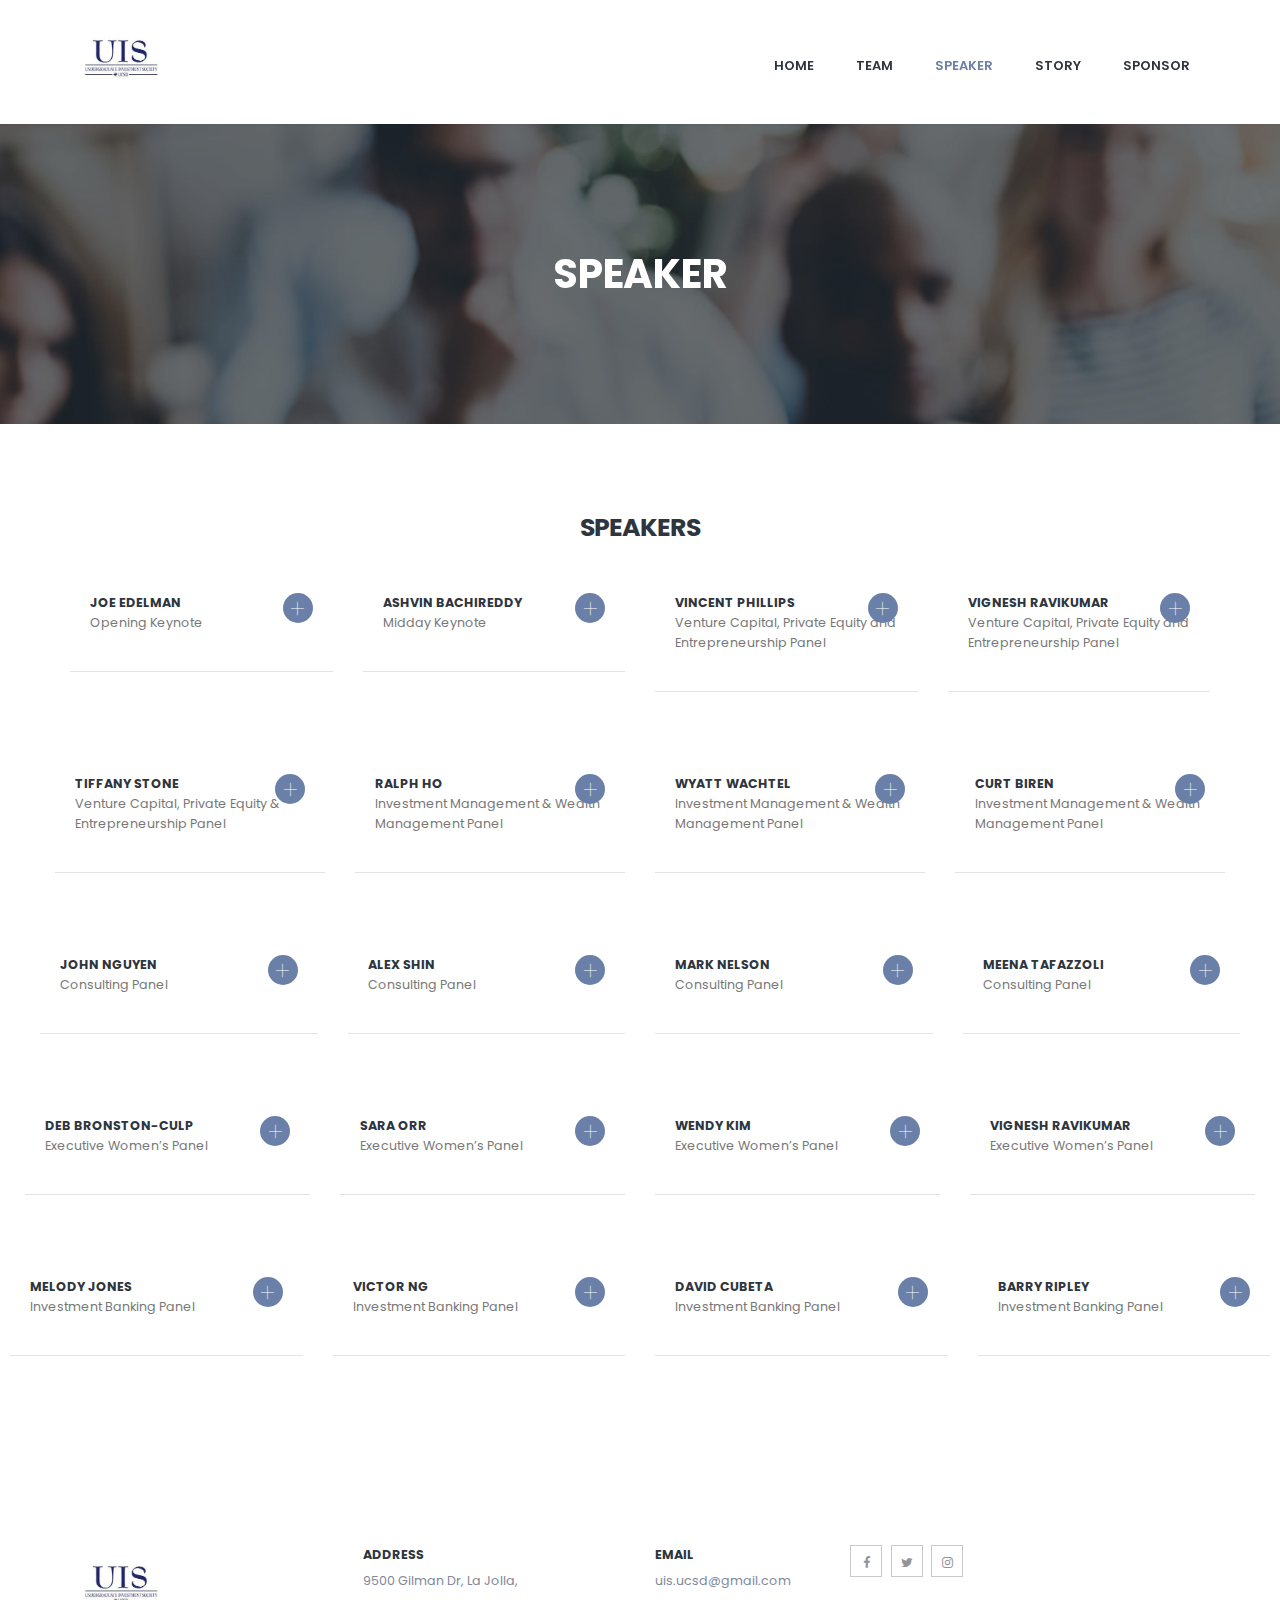
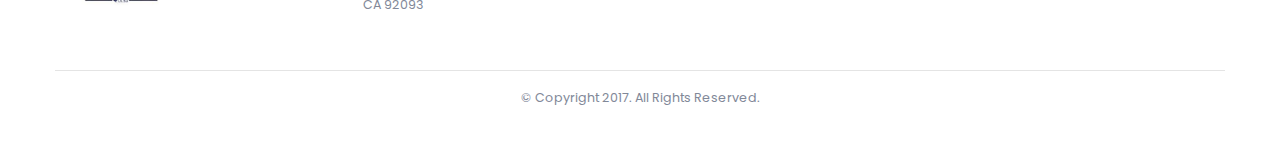
==== commit 162b0ad6: "Add files via upload" ====
--- a/speaker.html
+++ b/speaker.html
@@ -83,7 +83,7 @@
 															Home
 														</a>
 													</li>
-													<li class="active">
+													<li class="">
 														<a href="team.html">
 															Team
 														</a>
@@ -115,12 +115,11 @@
 			</header>
 			<div role="main" class="main">
 
-			<section class="section section-parallax parallax custom-parallax-medium-padding m-none" data-plugin-parallax data-plugin-options="{'speed': 1.5}" data-image-src="img/
-      /team-0.jpg">
+			<section class="section section-parallax parallax custom-parallax-medium-padding m-none" data-plugin-parallax data-plugin-options="{'speed': 1.5}" data-image-src="img/team/team-0.jpg">
 				<div class="container">
 					<div class="row">
 						<div class="col-md-12">
-							<h1 class="text-uppercase text-color-light font-weight-bold center m-none">Speaker </h1>
+							<h1 class="text-uppercase text-color-light font-weight-bold center m-none">Speaker</h1>
 						</div>
 					</div>
 				</div>
@@ -155,13 +154,549 @@
 										<img src="img/demos/finance/team/team-1.jpg" class="img-fluid mb-4" alt="">
 									</div>
 									<div class="col-lg-8 col-sm-8">
-										<h2 class="font-weight-semibold text-color-dark mb-1">John Doe</h2>
+										<h2 class="font-weight-semibold text-color-dark mb-1">Joe Edelman</h2>
 										<p class="custom-font-style-1 font-weight-semibold">Opening Keynote</p>
 										<p class="text-2 custom-line-height-1">Mr. Edelman founded Perceptive Advisors, LLC in 1999. Previously, he was Senior Analyst at Aries Fund, a Paramount Capital Asset Management biotechnology hedge fund, from November 1994 through December 1998. Prior, Joe was Senior Biotechnology Analyst at Prudential Securities for four years. He started his career in the healthcare sector of the securities industry as Biotechnology Analyst at Labe, Simpson. Joe earned an M.B.A. from New York University and a B.A., magna cum laude, in psychology from the University of California, San Diego</p>
 									</div>
 								</div>
 							</div>
 						</div>
+						<div class="col-lg-3 col-sm-6">
+							<a href="#team-content-2" class="popup-with-zoom-anim text-decoration-none">
+								<span class="thumb-info custom-thumb-info-1 thumb-info-no-borders">
+									<span class="thumb-info-wrapper p-0">
+										<img src="img/demos/finance/team/team-1.jpg" class="img-fluid" alt="">
+									</span>
+									<span class="thumb-info-caption background-color-light">
+										<span class="thumb-info-caption-text">
+											<span class="thumb-info-caption-title text-uppercase text-color-dark font-weight-bold">Ashvin Bachireddy</span>
+											<p class="mb-0">Midday Keynote</p>
+											<span class="custom-thumb-info-caption-plus background-color-primary text-color-light">+</span>
+										</span>
+									</span>
+								</span>
+							</a>
+							<div id="team-content-2" class="dialog dialog-lg zoom-anim-dialog mfp-hide p-5">
+								<div class="row">
+									<div class="col-lg-4 col-sm-4">
+										<img src="img/demos/finance/team/team-1.jpg" class="img-fluid mb-4" alt="">
+									</div>
+									<div class="col-lg-8 col-sm-8">
+										<h2 class="font-weight-semibold text-color-dark mb-1">Ashvin Bachireddy</h2>
+										<p class="custom-font-style-1 font-weight-semibold">Midday Keynote</p>
+										<p class="text-2 custom-line-height-1">Mr. Ashvin Bachireddy is a Co-Founding Partner and General Partner at Geodesic Capital. He was a Partner and Head of Growth Stage Investing at Andreessen Horowitz since 2010. He led growth stage investing for Andreessen Horowitz. Mr. Bachireddy was a Senior Associate at Lightspeed Venture Partners. He joined Lightspeed in 2009 and focused primarily on investments in the areas of software applications. He began his career as an Analyst at Citigroup in their Public Finance Investment Banking Group. He received a B.S., with honors, in Management Science from the University of California, San Diego</p>
+									</div>
+								</div>
+							</div>
+						</div>
+						<div class="col-lg-3 col-sm-6">
+							<a href="#team-content-3" class="popup-with-zoom-anim text-decoration-none">
+								<span class="thumb-info custom-thumb-info-1 thumb-info-no-borders">
+									<span class="thumb-info-wrapper p-0">
+										<img src="img/demos/finance/team/team-1.jpg" class="img-fluid" alt="">
+									</span>
+									<span class="thumb-info-caption background-color-light">
+										<span class="thumb-info-caption-text">
+											<span class="thumb-info-caption-title text-uppercase text-color-dark font-weight-bold">Vincent Phillips</span>
+											<p class="mb-0">Venture Capital, Private Equity and Entrepreneurship Panel</p>
+											<span class="custom-thumb-info-caption-plus background-color-primary text-color-light">+</span>
+										</span>
+									</span>
+								</span>
+							</a>
+							<div id="team-content-3" class="dialog dialog-lg zoom-anim-dialog mfp-hide p-5">
+								<div class="row">
+									<div class="col-lg-4 col-sm-4">
+										<img src="img/demos/finance/team/team-1.jpg" class="img-fluid mb-4" alt="">
+									</div>
+									<div class="col-lg-8 col-sm-8">
+										<h2 class="font-weight-semibold text-color-dark mb-1">Vincent Phillips</h2>
+										<p class="custom-font-style-1 font-weight-semibold">Venture Capital, Private Equity and Entrepreneurship Panel</p>
+										<p class="text-2 custom-line-height-1">Vincent is the Co-Founder and Chief Technology Officer of Income, which specializes in fixed income investments. Vincent has over 17 years of experience building fin-tech enterprises with an emphasis on portfolio accounting and trading systems. He built the world’s first web trading system for Schwab.com and launched first-of-their-kind tech platforms including Copart Mobile, CyberTraderPro, and eSchwab</p>
+									</div>
+								</div>
+							</div>
+						</div>
+						<div class="col-lg-3 col-sm-6">
+							<a href="#team-content-4" class="popup-with-zoom-anim text-decoration-none">
+								<span class="thumb-info custom-thumb-info-1 thumb-info-no-borders">
+									<span class="thumb-info-wrapper p-0">
+										<img src="img/demos/finance/team/team-1.jpg" class="img-fluid" alt="">
+									</span>
+									<span class="thumb-info-caption background-color-light">
+										<span class="thumb-info-caption-text">
+											<span class="thumb-info-caption-title text-uppercase text-color-dark font-weight-bold">Vignesh Ravikumar</span>
+											<p class="mb-0">Venture Capital, Private Equity and Entrepreneurship Panel</p>
+											<span class="custom-thumb-info-caption-plus background-color-primary text-color-light">+</span>
+										</span>
+									</span>
+								</span>
+							</a>
+							<div id="team-content-4" class="dialog dialog-lg zoom-anim-dialog mfp-hide p-5">
+								<div class="row">
+									<div class="col-lg-4 col-sm-4">
+										<img src="img/demos/finance/team/team-1.jpg" class="img-fluid mb-4" alt="">
+									</div>
+									<div class="col-lg-8 col-sm-8">
+										<h2 class="font-weight-semibold text-color-dark mb-1">Vignesh Ravikumar</h2>
+										<p class="custom-font-style-1 font-weight-semibold">Venture Capital, Private Equity and Entrepreneurship Panel</p>
+										<p class="text-2 custom-line-height-1">Vingesh is an associate at Sierra Ventures where he focuses on investments in SaaS, Big Data, Security, AI/Machine Learning, Marketplaces, and Robotics. Vingesh graduated from UC San Diego in August 2012</p>
+									</div>
+								</div>
+							</div>
+						</div>
+						<div class="row">
+							<div class="col-lg-3 col-sm-6">
+								<a href="#team-content-5" class="popup-with-zoom-anim text-decoration-none">
+									<span class="thumb-info custom-thumb-info-1 thumb-info-no-borders">
+										<span class="thumb-info-wrapper p-0">
+											<img src="img/demos/finance/team/team-1.jpg" class="img-fluid" alt="">
+										</span>
+										<span class="thumb-info-caption background-color-light">
+											<span class="thumb-info-caption-text">
+												<span class="thumb-info-caption-title text-uppercase text-color-dark font-weight-bold">Tiffany Stone</span>
+												<p class="mb-0">Venture Capital, Private Equity & Entrepreneurship Panel</p>
+												<span class="custom-thumb-info-caption-plus background-color-primary text-color-light">+</span>
+											</span>
+										</span>
+									</span>
+								</a>
+								<div id="team-content-5" class="dialog dialog-lg zoom-anim-dialog mfp-hide p-5">
+									<div class="row">
+										<div class="col-lg-4 col-sm-4">
+											<img src="img/demos/finance/team/team-1.jpg" class="img-fluid mb-4" alt="">
+										</div>
+										<div class="col-lg-8 col-sm-8">
+											<h2 class="font-weight-semibold text-color-dark mb-1">Tiffany Stone</h2>
+											<p class="custom-font-style-1 font-weight-semibold">Venture Capital, Private Equity & Entrepreneurship Panel</p>
+											<p class="text-2 custom-line-height-1">Tiffany Stone is the CEO and Co-founder of Matter Ventures-backed Menagerie. She has led the online and offline growth of SOLS, helping generate the first $50,000 in consumer revenue, and has helped the world’s largest 3D printer network, 3D Hubs, accelerate platform adoption in the U.S. Early in her career, she performed business and intangible asset valuations on companies across a range of industries, as well as valued the investment portfolios of private equity and hedge funds</p>
+										</div>
+									</div>
+								</div>
+							</div>
+							<div class="col-lg-3 col-sm-6">
+								<a href="#team-content-6" class="popup-with-zoom-anim text-decoration-none">
+									<span class="thumb-info custom-thumb-info-1 thumb-info-no-borders">
+										<span class="thumb-info-wrapper p-0">
+											<img src="img/demos/finance/team/team-1.jpg" class="img-fluid" alt="">
+										</span>
+										<span class="thumb-info-caption background-color-light">
+											<span class="thumb-info-caption-text">
+												<span class="thumb-info-caption-title text-uppercase text-color-dark font-weight-bold">Ralph Ho</span>
+												<p class="mb-0">Investment Management & Wealth Management Panel</p>
+												<span class="custom-thumb-info-caption-plus background-color-primary text-color-light">+</span>
+											</span>
+										</span>
+									</span>
+								</a>
+								<div id="team-content-6" class="dialog dialog-lg zoom-anim-dialog mfp-hide p-5">
+									<div class="row">
+										<div class="col-lg-4 col-sm-4">
+											<img src="img/demos/finance/team/team-1.jpg" class="img-fluid mb-4" alt="">
+										</div>
+										<div class="col-lg-8 col-sm-8">
+											<h2 class="font-weight-semibold text-color-dark mb-1">Ralph Ho</h2>
+											<p class="custom-font-style-1 font-weight-semibold">Investment Management & Wealth Management Panel</p>
+											<p class="text-2 custom-line-height-1">For over 20 years, Ralph Ho has had a very successful career as a finance executive. He is currently the Chief Operating Officer of Sequoia Capital, one of the Silicon Valley’s most prominent venture capital firms with over $10 billion assets under management. Prior to Sequoia Capital, he was the Chief Operating Officer for the hedge fund and investment management firm Clarium Capital Management. Previously, Mr. Ho served as Vice President of Finance and Treasurer of PayPal for three years and also as President of PayPal Asset Management for four years. He was also Vice President and Assistant Treasurer for Bank of America Securities for almost 5 years</p>
+										</div>
+									</div>
+								</div>
+							</div>
+							<div class="col-lg-3 col-sm-6">
+								<a href="#team-content-7" class="popup-with-zoom-anim text-decoration-none">
+									<span class="thumb-info custom-thumb-info-1 thumb-info-no-borders">
+										<span class="thumb-info-wrapper p-0">
+											<img src="img/demos/finance/team/team-1.jpg" class="img-fluid" alt="">
+										</span>
+										<span class="thumb-info-caption background-color-light">
+											<span class="thumb-info-caption-text">
+												<span class="thumb-info-caption-title text-uppercase text-color-dark font-weight-bold">Wyatt Wachtel</span>
+												<p class="mb-0">Investment Management & Wealth Management Panel</p>
+												<span class="custom-thumb-info-caption-plus background-color-primary text-color-light">+</span>
+											</span>
+										</span>
+									</span>
+								</a>
+								<div id="team-content-7" class="dialog dialog-lg zoom-anim-dialog mfp-hide p-5">
+									<div class="row">
+										<div class="col-lg-4 col-sm-4">
+											<img src="img/demos/finance/team/team-1.jpg" class="img-fluid mb-4" alt="">
+										</div>
+										<div class="col-lg-8 col-sm-8">
+											<h2 class="font-weight-semibold text-color-dark mb-1">Wyatt Wachtel</h2>
+											<p class="custom-font-style-1 font-weight-semibold">Investment Management & Wealth Management Panel</p>
+											<p class="text-2 custom-line-height-1">Mr. Wyatt Wachtel serves as a Managing Director of York Capital Management ("York"). Prior to joining York, from June 2012 to January 2015, Mr. Wachtel provided advisory services to York through a consulting agreement via Solana Capital Management, LLC, which he was the Sole Member. He focuses on structured credit investments, sub-performing mortgages, bank loans and other distressed opportunities. Prior to joining Solana Capital, he served as a Senior Portfolio Analyst at Highland Capital Management, specializing in distressed investments and special situations. He also served as a Senior Associate in Private Finance at Allied Capital, and an Associate at Bank of America Securities, and an Associate in the Asset Securitization division of first Union Securities. He has been Director of Rokwader Inc., since 2015</p>
+										</div>
+									</div>
+								</div>
+							</div>
+							<div class="col-lg-3 col-sm-6">
+								<a href="#team-content-8" class="popup-with-zoom-anim text-decoration-none">
+									<span class="thumb-info custom-thumb-info-1 thumb-info-no-borders">
+										<span class="thumb-info-wrapper p-0">
+											<img src="img/demos/finance/team/team-1.jpg" class="img-fluid" alt="">
+										</span>
+										<span class="thumb-info-caption background-color-light">
+											<span class="thumb-info-caption-text">
+												<span class="thumb-info-caption-title text-uppercase text-color-dark font-weight-bold">Curt Biren</span>
+												<p class="mb-0">Investment Management & Wealth Management Panel</p>
+												<span class="custom-thumb-info-caption-plus background-color-primary text-color-light">+</span>
+											</span>
+										</span>
+									</span>
+								</a>
+								<div id="team-content-8" class="dialog dialog-lg zoom-anim-dialog mfp-hide p-5">
+									<div class="row">
+										<div class="col-lg-4 col-sm-4">
+											<img src="img/demos/finance/team/team-1.jpg" class="img-fluid mb-4" alt="">
+										</div>
+										<div class="col-lg-8 col-sm-8">
+											<h2 class="font-weight-semibold text-color-dark mb-1">Curt Biren</h2>
+											<p class="custom-font-style-1 font-weight-semibold">Investment Management & Wealth Management Panel</p>
+											<p class="text-2 custom-line-height-1">Curt Biren serves as a Senior Vice President at Kayne Anderson Rudnick Wealth Advisors since 1999. He is a member of the Investment Management Consultants Association, CFA Institute, the CFA Society of Los Angeles, and the Financial Planning Association. He is also a 2011-2013 Five-Star Wealth Manager by Los Angeles magazine, a title only awarded for those with the best overall satisfaction, Certified Private Wealth Advisor® professional and an Accredited Investment Fiduciary®. Prior to working at Kayne Anderson Rudnick, he worked as a financial advisor at Sanford C. Bernstein and Company</p>
+										</div>
+									</div>
+								</div>
+							</div>
+							<div class="row">
+								<div class="col-lg-3 col-sm-6">
+									<a href="#team-content-9" class="popup-with-zoom-anim text-decoration-none">
+										<span class="thumb-info custom-thumb-info-1 thumb-info-no-borders">
+											<span class="thumb-info-wrapper p-0">
+												<img src="img/demos/finance/team/team-1.jpg" class="img-fluid" alt="">
+											</span>
+											<span class="thumb-info-caption background-color-light">
+												<span class="thumb-info-caption-text">
+													<span class="thumb-info-caption-title text-uppercase text-color-dark font-weight-bold">John Nguyen</span>
+													<p class="mb-0">Consulting Panel</p>
+													<span class="custom-thumb-info-caption-plus background-color-primary text-color-light">+</span>
+												</span>
+											</span>
+										</span>
+									</a>
+									<div id="team-content-9" class="dialog dialog-lg zoom-anim-dialog mfp-hide p-5">
+										<div class="row">
+											<div class="col-lg-4 col-sm-4">
+												<img src="img/demos/finance/team/team-1.jpg" class="img-fluid mb-4" alt="">
+											</div>
+											<div class="col-lg-8 col-sm-8">
+												<h2 class="font-weight-semibold text-color-dark mb-1">John Nguyen</h2>
+												<p class="custom-font-style-1 font-weight-semibold">Consulting Panel</p>
+												<p class="text-2 custom-line-height-1">John Nguyen is currently working as a PwC management consultant in the MA practice supporting Fortune 500 and Private Equity clients in healthcare including the pharmaceuticals and life sciences industries. John previously worked at BD (formerly CareFusion) as a senior financial analyst</p>
+											</div>
+										</div>
+									</div>
+								</div>
+								<div class="col-lg-3 col-sm-6">
+									<a href="#team-content-10" class="popup-with-zoom-anim text-decoration-none">
+										<span class="thumb-info custom-thumb-info-1 thumb-info-no-borders">
+											<span class="thumb-info-wrapper p-0">
+												<img src="img/demos/finance/team/team-1.jpg" class="img-fluid" alt="">
+											</span>
+											<span class="thumb-info-caption background-color-light">
+												<span class="thumb-info-caption-text">
+													<span class="thumb-info-caption-title text-uppercase text-color-dark font-weight-bold">Alex Shin</span>
+													<p class="mb-0">Consulting Panel</p>
+													<span class="custom-thumb-info-caption-plus background-color-primary text-color-light">+</span>
+												</span>
+											</span>
+										</span>
+									</a>
+									<div id="team-content-10" class="dialog dialog-lg zoom-anim-dialog mfp-hide p-5">
+										<div class="row">
+											<div class="col-lg-4 col-sm-4">
+												<img src="img/demos/finance/team/team-1.jpg" class="img-fluid mb-4" alt="">
+											</div>
+											<div class="col-lg-8 col-sm-8">
+												<h2 class="font-weight-semibold text-color-dark mb-1">Alex Shin</h2>
+												<p class="custom-font-style-1 font-weight-semibold">Consulting Panel</p>
+												<p class="text-2 custom-line-height-1">Alex is a senior consultant at EY with focus on financial industry in Los Angeles. Prior, Alex served as an advisory analyst in EY in San Francisco</p>
+											</div>
+										</div>
+									</div>
+								</div>
+								<div class="col-lg-3 col-sm-6">
+									<a href="#team-content-11" class="popup-with-zoom-anim text-decoration-none">
+										<span class="thumb-info custom-thumb-info-1 thumb-info-no-borders">
+											<span class="thumb-info-wrapper p-0">
+												<img src="img/demos/finance/team/team-1.jpg" class="img-fluid" alt="">
+											</span>
+											<span class="thumb-info-caption background-color-light">
+												<span class="thumb-info-caption-text">
+													<span class="thumb-info-caption-title text-uppercase text-color-dark font-weight-bold">Mark Nelson</span>
+													<p class="mb-0">Consulting Panel</p>
+													<span class="custom-thumb-info-caption-plus background-color-primary text-color-light">+</span>
+												</span>
+											</span>
+										</span>
+									</a>
+									<div id="team-content-11" class="dialog dialog-lg zoom-anim-dialog mfp-hide p-5">
+										<div class="row">
+											<div class="col-lg-4 col-sm-4">
+												<img src="img/demos/finance/team/team-1.jpg" class="img-fluid mb-4" alt="">
+											</div>
+											<div class="col-lg-8 col-sm-8">
+												<h2 class="font-weight-semibold text-color-dark mb-1">Mark Nelson</h2>
+												<p class="custom-font-style-1 font-weight-semibold">Consulting Panel</p>
+												<p class="text-2 custom-line-height-1">Mark Nelson serves as the Regional Vice President for National Government Affairs at Sempra Energy at San Diego. He is a board member for the San Diego County Taxpayers Association and St. Augustine High School</p>
+											</div>
+										</div>
+									</div>
+								</div>
+								<div class="col-lg-3 col-sm-6">
+									<a href="#team-content-12" class="popup-with-zoom-anim text-decoration-none">
+										<span class="thumb-info custom-thumb-info-1 thumb-info-no-borders">
+											<span class="thumb-info-wrapper p-0">
+												<img src="img/demos/finance/team/team-1.jpg" class="img-fluid" alt="">
+											</span>
+											<span class="thumb-info-caption background-color-light">
+												<span class="thumb-info-caption-text">
+													<span class="thumb-info-caption-title text-uppercase text-color-dark font-weight-bold">Meena Tafazzoli</span>
+													<p class="mb-0">Consulting Panel</p>
+													<span class="custom-thumb-info-caption-plus background-color-primary text-color-light">+</span>
+												</span>
+											</span>
+										</span>
+									</a>
+									<div id="team-content-12" class="dialog dialog-lg zoom-anim-dialog mfp-hide p-5">
+										<div class="row">
+											<div class="col-lg-4 col-sm-4">
+												<img src="img/demos/finance/team/team-1.jpg" class="img-fluid mb-4" alt="">
+											</div>
+											<div class="col-lg-8 col-sm-8">
+												<h2 class="font-weight-semibold text-color-dark mb-1">Meena Tafazzoli</h2>
+												<p class="custom-font-style-1 font-weight-semibold">Consulting Panel</p>
+												<p class="text-2 custom-line-height-1">Meena Tafazzoli is a business analyst at ZS Associates. Prior, she worked at Caliber Advisors as a valuation analyst. Meena was a teaching assistant at Rady School of Management. She received a B.S. in Management Science from the University of California, San Diego</p>
+											</div>
+										</div>
+									</div>
+								</div>
+								<div class="row">
+									<div class="col-lg-3 col-sm-6">
+										<a href="#team-content-13" class="popup-with-zoom-anim text-decoration-none">
+											<span class="thumb-info custom-thumb-info-1 thumb-info-no-borders">
+												<span class="thumb-info-wrapper p-0">
+													<img src="img/demos/finance/team/team-1.jpg" class="img-fluid" alt="">
+												</span>
+												<span class="thumb-info-caption background-color-light">
+													<span class="thumb-info-caption-text">
+														<span class="thumb-info-caption-title text-uppercase text-color-dark font-weight-bold">Deb Bronston-Culp</span>
+														<p class="mb-0">Executive Women’s Panel</p>
+														<span class="custom-thumb-info-caption-plus background-color-primary text-color-light">+</span>
+													</span>
+												</span>
+											</span>
+										</a>
+										<div id="team-content-13" class="dialog dialog-lg zoom-anim-dialog mfp-hide p-5">
+											<div class="row">
+												<div class="col-lg-4 col-sm-4">
+													<img src="img/demos/finance/team/team-1.jpg" class="img-fluid mb-4" alt="">
+												</div>
+												<div class="col-lg-8 col-sm-8">
+													<h2 class="font-weight-semibold text-color-dark mb-1">Deb Bronston-Culp</h2>
+													<p class="custom-font-style-1 font-weight-semibold">Executive Women’s Panel</p>
+													<p class="text-2 custom-line-height-1">Deborah Bronston-Culp amassed a career spanning 25+ years on Wall Street. She is a Managing Partner at Samothrace Partners as well as an MD and Co-head of Enterprise Technology at Golden Seeds. She invests in early-stage companies, serves on boards and mentors entrepreneurs. She was a Managing Director and Deputy Director of Equity Research at Morgan Stanley. Prior to that, Deborah led Equity Research at NatWest Securities (US). She spent 15 years at Prudential Securities where she managed and trained Equity Research analysts and was a top ranked consumer analyst for each of the 7 years she followed stocks</p>
+												</div>
+											</div>
+										</div>
+									</div>
+									<div class="col-lg-3 col-sm-6">
+										<a href="#team-content-14" class="popup-with-zoom-anim text-decoration-none">
+											<span class="thumb-info custom-thumb-info-1 thumb-info-no-borders">
+												<span class="thumb-info-wrapper p-0">
+													<img src="img/demos/finance/team/team-1.jpg" class="img-fluid" alt="">
+												</span>
+												<span class="thumb-info-caption background-color-light">
+													<span class="thumb-info-caption-text">
+														<span class="thumb-info-caption-title text-uppercase text-color-dark font-weight-bold">Sara Orr</span>
+														<p class="mb-0">Executive Women’s Panel</p>
+														<span class="custom-thumb-info-caption-plus background-color-primary text-color-light">+</span>
+													</span>
+												</span>
+											</span>
+										</a>
+										<div id="team-content-14" class="dialog dialog-lg zoom-anim-dialog mfp-hide p-5">
+											<div class="row">
+												<div class="col-lg-4 col-sm-4">
+													<img src="img/demos/finance/team/team-1.jpg" class="img-fluid mb-4" alt="">
+												</div>
+												<div class="col-lg-8 col-sm-8">
+													<h2 class="font-weight-semibold text-color-dark mb-1">Sara Orr</h2>
+													<p class="custom-font-style-1 font-weight-semibold">Executive Women’s Panel</p>
+													<p class="text-2 custom-line-height-1">Sara Orr is currently a Senior Vice President of Finance and the CFO of Verizon wireline. With more than 20 years of telecommunications and technology experience, she is focused on financial and operational leadership across multiple business units within the organization. She worked with a wide cross-section of business units to conduct financial forecasting and strategy for Verizon that allows for proper planning and management across multiple disciplines</p>
+												</div>
+											</div>
+										</div>
+									</div>
+									<div class="col-lg-3 col-sm-6">
+										<a href="#team-content-15" class="popup-with-zoom-anim text-decoration-none">
+											<span class="thumb-info custom-thumb-info-1 thumb-info-no-borders">
+												<span class="thumb-info-wrapper p-0">
+													<img src="img/demos/finance/team/team-1.jpg" class="img-fluid" alt="">
+												</span>
+												<span class="thumb-info-caption background-color-light">
+													<span class="thumb-info-caption-text">
+														<span class="thumb-info-caption-title text-uppercase text-color-dark font-weight-bold">Wendy Kim</span>
+														<p class="mb-0">Executive Women’s Panel</p>
+														<span class="custom-thumb-info-caption-plus background-color-primary text-color-light">+</span>
+													</span>
+												</span>
+											</span>
+										</a>
+										<div id="team-content-15" class="dialog dialog-lg zoom-anim-dialog mfp-hide p-5">
+											<div class="row">
+												<div class="col-lg-4 col-sm-4">
+													<img src="img/demos/finance/team/team-1.jpg" class="img-fluid mb-4" alt="">
+												</div>
+												<div class="col-lg-8 col-sm-8">
+													<h2 class="font-weight-semibold text-color-dark mb-1">Wendy Kim</h2>
+													<p class="custom-font-style-1 font-weight-semibold">Executive Women’s Panel</p>
+													<p class="text-2 custom-line-height-1">Wendy Kim is a Wealth Management Professional in the Investment Management Division of Goldman Sachs & Co. She is responsible for client relationship management and account maintenance. Wendy earned a B.A. in the Study of Religion from the University of California, San Diego. She also studied Ancient Mediterranean Religions at the University of North Carolina at Chapel Hill before beginning her career in the financial services industry. Prior to joining Goldman Sachs, Wendy worked at Centerbridge Partners in New York City. She is passionate about environmental causes and is an avid golfer</p>
+												</div>
+											</div>
+										</div>
+									</div>
+									<div class="col-lg-3 col-sm-6">
+										<a href="#team-content-16" class="popup-with-zoom-anim text-decoration-none">
+											<span class="thumb-info custom-thumb-info-1 thumb-info-no-borders">
+												<span class="thumb-info-wrapper p-0">
+													<img src="img/demos/finance/team/team-1.jpg" class="img-fluid" alt="">
+												</span>
+												<span class="thumb-info-caption background-color-light">
+													<span class="thumb-info-caption-text">
+														<span class="thumb-info-caption-title text-uppercase text-color-dark font-weight-bold">Vignesh Ravikumar</span>
+														<p class="mb-0">Executive Women’s Panel</p>
+														<span class="custom-thumb-info-caption-plus background-color-primary text-color-light">+</span>
+													</span>
+												</span>
+											</span>
+										</a>
+										<div id="team-content-16" class="dialog dialog-lg zoom-anim-dialog mfp-hide p-5">
+											<div class="row">
+												<div class="col-lg-4 col-sm-4">
+													<img src="img/demos/finance/team/team-1.jpg" class="img-fluid mb-4" alt="">
+												</div>
+												<div class="col-lg-8 col-sm-8">
+													<h2 class="font-weight-semibold text-color-dark mb-1">Vignesh Ravikumar</h2>
+													<p class="custom-font-style-1 font-weight-semibold">Executive Women’s Panel</p>
+													<p class="text-2 custom-line-height-1">Lauren is a senior associate at Wells Fargo Securities San Francisco office where she focuses on healthcare investment banking. Prior to joining Wells Fargo Securities, Lauren served as an associate director at UBS New York office for two years. Previously, Lauren was an associate and senior analyst at Paul Capital Partners. She also worked as an investment banking summer analyst within the public sector and infrastructure group at Goldman Sachs.</p>
+												</div>
+											</div>
+										</div>
+									</div>
+									<div class="row">
+										<div class="col-lg-3 col-sm-6">
+											<a href="#team-content-17" class="popup-with-zoom-anim text-decoration-none">
+												<span class="thumb-info custom-thumb-info-1 thumb-info-no-borders">
+													<span class="thumb-info-wrapper p-0">
+														<img src="img/demos/finance/team/team-1.jpg" class="img-fluid" alt="">
+													</span>
+													<span class="thumb-info-caption background-color-light">
+														<span class="thumb-info-caption-text">
+															<span class="thumb-info-caption-title text-uppercase text-color-dark font-weight-bold">Melody Jones</span>
+															<p class="mb-0">Investment Banking Panel</p>
+															<span class="custom-thumb-info-caption-plus background-color-primary text-color-light">+</span>
+														</span>
+													</span>
+												</span>
+											</a>
+											<div id="team-content-17" class="dialog dialog-lg zoom-anim-dialog mfp-hide p-5">
+												<div class="row">
+													<div class="col-lg-4 col-sm-4">
+														<img src="img/demos/finance/team/team-1.jpg" class="img-fluid mb-4" alt="">
+													</div>
+													<div class="col-lg-8 col-sm-8">
+														<h2 class="font-weight-semibold text-color-dark mb-1">Melody Jones</h2>
+														<p class="custom-font-style-1 font-weight-semibold">Investment Banking Panel</p>
+														<p class="text-2 custom-line-height-1">Melody Jones is a founder and managing director at Strata-Visory which provides mergers & acquisitions strategy and advisory services to its clients. Prior, She worked as an independent strategic & finance consultant reporting to C- level executives and assisted Marin Software in preparing for its IPO in March 2013. Melody previously served as a director in the investment banking division for Robert W. Baird & Co. Upon receiving her M.B.A degree from the Wharton Business at the University of Pennsylvania, Melody worked as an investment banking associate for J.P. Morgan’s Technology, Media and telecommunications</p>
+													</div>
+												</div>
+											</div>
+										</div>
+										<div class="col-lg-3 col-sm-6">
+											<a href="#team-content-18" class="popup-with-zoom-anim text-decoration-none">
+												<span class="thumb-info custom-thumb-info-1 thumb-info-no-borders">
+													<span class="thumb-info-wrapper p-0">
+														<img src="img/demos/finance/team/team-1.jpg" class="img-fluid" alt="">
+													</span>
+													<span class="thumb-info-caption background-color-light">
+														<span class="thumb-info-caption-text">
+															<span class="thumb-info-caption-title text-uppercase text-color-dark font-weight-bold">Victor Ng</span>
+															<p class="mb-0">Investment Banking Panel</p>
+															<span class="custom-thumb-info-caption-plus background-color-primary text-color-light">+</span>
+														</span>
+													</span>
+												</span>
+											</a>
+											<div id="team-content-18" class="dialog dialog-lg zoom-anim-dialog mfp-hide p-5">
+												<div class="row">
+													<div class="col-lg-4 col-sm-4">
+														<img src="img/demos/finance/team/team-1.jpg" class="img-fluid mb-4" alt="">
+													</div>
+													<div class="col-lg-8 col-sm-8">
+														<h2 class="font-weight-semibold text-color-dark mb-1">Victor Ng</h2>
+														<p class="custom-font-style-1 font-weight-semibold">Investment Banking Panel</p>
+														<p class="text-2 custom-line-height-1">Victor is a managing director at Goldman Sachs and has been with the firm since 1995. He is a board member of Global Association of Risk Professionals. Prior to joining Goldman Sachs, he worked as an Economist for International Monetary Fund. From 1989 to 1994, he served as an assistant professor at the University of Michigan</p>
+													</div>
+												</div>
+											</div>
+										</div>
+										<div class="col-lg-3 col-sm-6">
+											<a href="#team-content-19" class="popup-with-zoom-anim text-decoration-none">
+												<span class="thumb-info custom-thumb-info-1 thumb-info-no-borders">
+													<span class="thumb-info-wrapper p-0">
+														<img src="img/demos/finance/team/team-1.jpg" class="img-fluid" alt="">
+													</span>
+													<span class="thumb-info-caption background-color-light">
+														<span class="thumb-info-caption-text">
+															<span class="thumb-info-caption-title text-uppercase text-color-dark font-weight-bold">David Cubeta</span>
+															<p class="mb-0">Investment Banking Panel</p>
+															<span class="custom-thumb-info-caption-plus background-color-primary text-color-light">+</span>
+														</span>
+													</span>
+												</span>
+											</a>
+											<div id="team-content-19" class="dialog dialog-lg zoom-anim-dialog mfp-hide p-5">
+												<div class="row">
+													<div class="col-lg-4 col-sm-4">
+														<img src="img/demos/finance/team/team-1.jpg" class="img-fluid mb-4" alt="">
+													</div>
+													<div class="col-lg-8 col-sm-8">
+														<h2 class="font-weight-semibold text-color-dark mb-1">David Cubeta</h2>
+														<p class="custom-font-style-1 font-weight-semibold">Investment Banking Panel</p>
+														<p class="text-2 custom-line-height-1">Dave Cubeta is currently an associate at RA Capital Advisors, a San Diego based boutique investment bank that specializes in mergers and acquisitions, private financings, shareholder matters, restructurings, and crisis situations for middle market and Fortune 500 companies. Prior to RA Capital Advisors, Dave was an associate for Cabrillo Advisors, another San Diego based firm that provides investment banking and other financial advisory services for the tech, life sciences and social media sectors. Dave began his career as at Pricewaterhouse Cooper as an auditor. He was also a professor in the accounting department at San Diego State University up until 2012</p>
+													</div>
+												</div>
+											</div>
+										</div>
+										<div class="col-lg-3 col-sm-6">
+											<a href="#team-content-20" class="popup-with-zoom-anim text-decoration-none">
+												<span class="thumb-info custom-thumb-info-1 thumb-info-no-borders">
+													<span class="thumb-info-wrapper p-0">
+														<img src="img/demos/finance/team/team-1.jpg" class="img-fluid" alt="">
+													</span>
+													<span class="thumb-info-caption background-color-light">
+														<span class="thumb-info-caption-text">
+															<span class="thumb-info-caption-title text-uppercase text-color-dark font-weight-bold">Barry Ripley</span>
+															<p class="mb-0">Investment Banking Panel</p>
+															<span class="custom-thumb-info-caption-plus background-color-primary text-color-light">+</span>
+														</span>
+													</span>
+												</span>
+											</a>
+											<div id="team-content-20" class="dialog dialog-lg zoom-anim-dialog mfp-hide p-5">
+												<div class="row">
+													<div class="col-lg-4 col-sm-4">
+														<img src="img/demos/finance/team/team-1.jpg" class="img-fluid mb-4" alt="">
+													</div>
+													<div class="col-lg-8 col-sm-8">
+														<h2 class="font-weight-semibold text-color-dark mb-1">Barry Ripley</h2>
+														<p class="custom-font-style-1 font-weight-semibold">Investment Banking Panel</p>
+														<p class="text-2 custom-line-height-1">Barry is an associate at Citigroup San Francisco office where he focuses on investment banking within the technology space. Prior to joining Citigroup, Barry served as an engineering project manager and a mechanical engineer at Northrop Grumman Corporation</p>
+													</div>
+												</div>
+											</div>
+										</div>
 					</div>
 			</section>
 
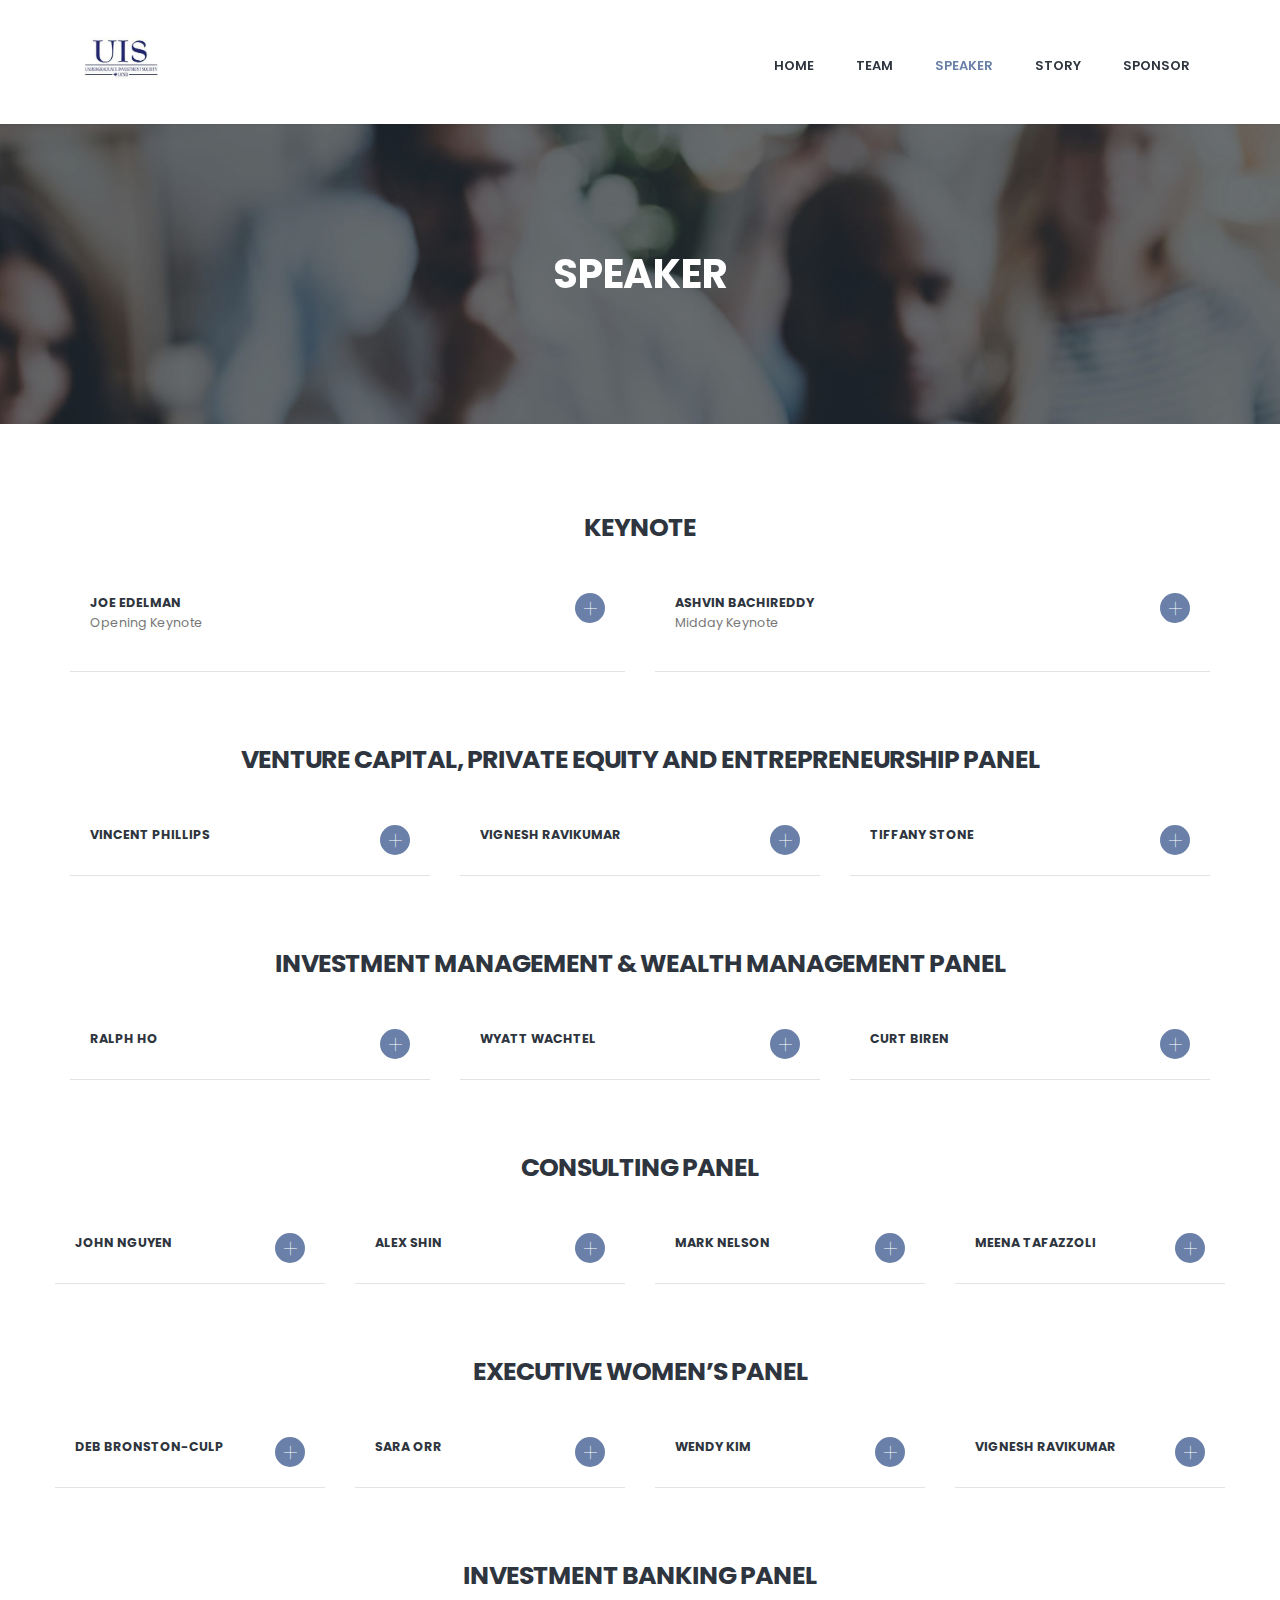
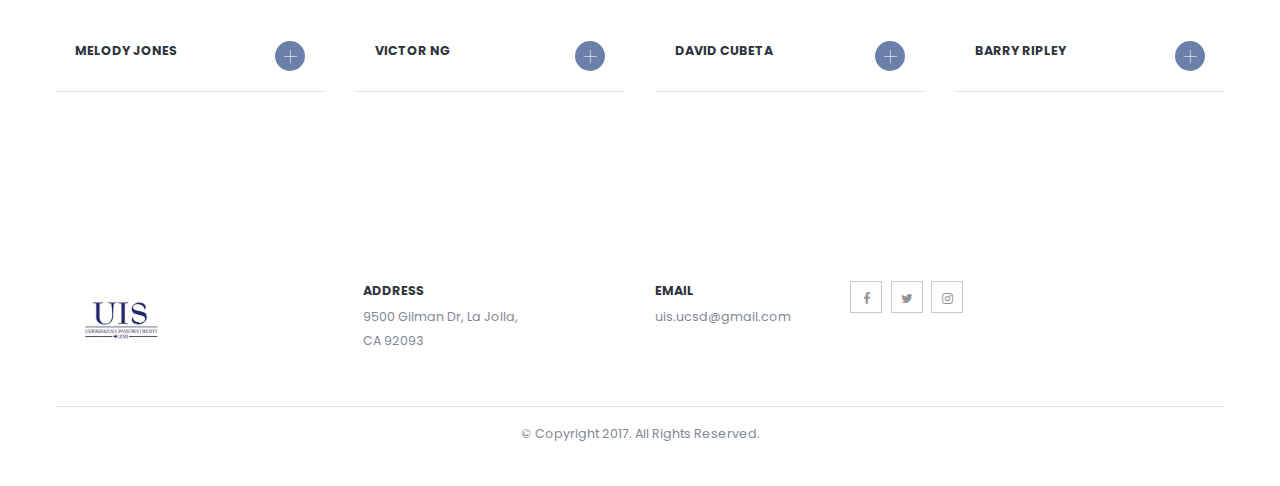
==== commit cc36c777: "Add files via upload" ====
--- a/speaker.html
+++ b/speaker.html
@@ -129,11 +129,11 @@
 				<div class="container">
 					<div class="row text-center">
 						<div class="col">
-							<h2 class="text-uppercase text-color-dark font-weight-bold">Speakers</h2>
+							<h2 class="text-uppercase text-color-dark font-weight-bold">Keynote</h2>
 						</div>
 					</div>
 					<div class="row">
-						<div class="col-lg-3 col-sm-6">
+						<div class="col-lg-6 col-sm-6">
 							<a href="#team-content-1" class="popup-with-zoom-anim text-decoration-none">
 								<span class="thumb-info custom-thumb-info-1 thumb-info-no-borders">
 									<span class="thumb-info-wrapper p-0">
@@ -161,7 +161,7 @@
 								</div>
 							</div>
 						</div>
-						<div class="col-lg-3 col-sm-6">
+						<div class="col-lg-6 col-sm-6">
 							<a href="#team-content-2" class="popup-with-zoom-anim text-decoration-none">
 								<span class="thumb-info custom-thumb-info-1 thumb-info-no-borders">
 									<span class="thumb-info-wrapper p-0">
@@ -189,7 +189,16 @@
 								</div>
 							</div>
 						</div>
-						<div class="col-lg-3 col-sm-6">
+					</div>
+					<div class="row center">
+						<div class="col-md-12">
+							<br>
+							<br>
+							<h2 class="text-uppercase text-color-dark font-weight-bold">Venture Capital, Private Equity and Entrepreneurship Panel</h2>
+						</div>
+					</div>
+					<div class="row">
+						<div class="col-lg-4 col-sm-6">
 							<a href="#team-content-3" class="popup-with-zoom-anim text-decoration-none">
 								<span class="thumb-info custom-thumb-info-1 thumb-info-no-borders">
 									<span class="thumb-info-wrapper p-0">
@@ -198,7 +207,6 @@
 									<span class="thumb-info-caption background-color-light">
 										<span class="thumb-info-caption-text">
 											<span class="thumb-info-caption-title text-uppercase text-color-dark font-weight-bold">Vincent Phillips</span>
-											<p class="mb-0">Venture Capital, Private Equity and Entrepreneurship Panel</p>
 											<span class="custom-thumb-info-caption-plus background-color-primary text-color-light">+</span>
 										</span>
 									</span>
@@ -217,7 +225,7 @@
 								</div>
 							</div>
 						</div>
-						<div class="col-lg-3 col-sm-6">
+						<div class="col-lg-4 col-sm-6">
 							<a href="#team-content-4" class="popup-with-zoom-anim text-decoration-none">
 								<span class="thumb-info custom-thumb-info-1 thumb-info-no-borders">
 									<span class="thumb-info-wrapper p-0">
@@ -226,7 +234,6 @@
 									<span class="thumb-info-caption background-color-light">
 										<span class="thumb-info-caption-text">
 											<span class="thumb-info-caption-title text-uppercase text-color-dark font-weight-bold">Vignesh Ravikumar</span>
-											<p class="mb-0">Venture Capital, Private Equity and Entrepreneurship Panel</p>
 											<span class="custom-thumb-info-caption-plus background-color-primary text-color-light">+</span>
 										</span>
 									</span>
@@ -245,8 +252,7 @@
 								</div>
 							</div>
 						</div>
-						<div class="row">
-							<div class="col-lg-3 col-sm-6">
+							<div class="col-lg-4 col-sm-6">
 								<a href="#team-content-5" class="popup-with-zoom-anim text-decoration-none">
 									<span class="thumb-info custom-thumb-info-1 thumb-info-no-borders">
 										<span class="thumb-info-wrapper p-0">
@@ -255,7 +261,6 @@
 										<span class="thumb-info-caption background-color-light">
 											<span class="thumb-info-caption-text">
 												<span class="thumb-info-caption-title text-uppercase text-color-dark font-weight-bold">Tiffany Stone</span>
-												<p class="mb-0">Venture Capital, Private Equity & Entrepreneurship Panel</p>
 												<span class="custom-thumb-info-caption-plus background-color-primary text-color-light">+</span>
 											</span>
 										</span>
@@ -274,7 +279,16 @@
 									</div>
 								</div>
 							</div>
-							<div class="col-lg-3 col-sm-6">
+						</div>
+						<div class="row center">
+							<div class="col-md-12">
+								<br>
+								<br>
+								<h2 class="text-uppercase text-color-dark font-weight-bold">Investment Management & Wealth Management Panel</h2>
+							</div>
+						</div>
+						<div class="row">
+							<div class="col-lg-4 col-sm-6">
 								<a href="#team-content-6" class="popup-with-zoom-anim text-decoration-none">
 									<span class="thumb-info custom-thumb-info-1 thumb-info-no-borders">
 										<span class="thumb-info-wrapper p-0">
@@ -283,7 +297,6 @@
 										<span class="thumb-info-caption background-color-light">
 											<span class="thumb-info-caption-text">
 												<span class="thumb-info-caption-title text-uppercase text-color-dark font-weight-bold">Ralph Ho</span>
-												<p class="mb-0">Investment Management & Wealth Management Panel</p>
 												<span class="custom-thumb-info-caption-plus background-color-primary text-color-light">+</span>
 											</span>
 										</span>
@@ -302,7 +315,7 @@
 									</div>
 								</div>
 							</div>
-							<div class="col-lg-3 col-sm-6">
+							<div class="col-lg-4 col-sm-6">
 								<a href="#team-content-7" class="popup-with-zoom-anim text-decoration-none">
 									<span class="thumb-info custom-thumb-info-1 thumb-info-no-borders">
 										<span class="thumb-info-wrapper p-0">
@@ -311,7 +324,6 @@
 										<span class="thumb-info-caption background-color-light">
 											<span class="thumb-info-caption-text">
 												<span class="thumb-info-caption-title text-uppercase text-color-dark font-weight-bold">Wyatt Wachtel</span>
-												<p class="mb-0">Investment Management & Wealth Management Panel</p>
 												<span class="custom-thumb-info-caption-plus background-color-primary text-color-light">+</span>
 											</span>
 										</span>
@@ -330,7 +342,7 @@
 									</div>
 								</div>
 							</div>
-							<div class="col-lg-3 col-sm-6">
+							<div class="col-lg-4 col-sm-6">
 								<a href="#team-content-8" class="popup-with-zoom-anim text-decoration-none">
 									<span class="thumb-info custom-thumb-info-1 thumb-info-no-borders">
 										<span class="thumb-info-wrapper p-0">
@@ -339,7 +351,6 @@
 										<span class="thumb-info-caption background-color-light">
 											<span class="thumb-info-caption-text">
 												<span class="thumb-info-caption-title text-uppercase text-color-dark font-weight-bold">Curt Biren</span>
-												<p class="mb-0">Investment Management & Wealth Management Panel</p>
 												<span class="custom-thumb-info-caption-plus background-color-primary text-color-light">+</span>
 											</span>
 										</span>
@@ -356,6 +367,13 @@
 											<p class="text-2 custom-line-height-1">Curt Biren serves as a Senior Vice President at Kayne Anderson Rudnick Wealth Advisors since 1999. He is a member of the Investment Management Consultants Association, CFA Institute, the CFA Society of Los Angeles, and the Financial Planning Association. He is also a 2011-2013 Five-Star Wealth Manager by Los Angeles magazine, a title only awarded for those with the best overall satisfaction, Certified Private Wealth Advisor® professional and an Accredited Investment Fiduciary®. Prior to working at Kayne Anderson Rudnick, he worked as a financial advisor at Sanford C. Bernstein and Company</p>
 										</div>
 									</div>
+								</div>
+							</div>
+							<div class="row center">
+								<div class="col-md-12">
+									<br>
+									<br>
+									<h2 class="text-uppercase text-color-dark font-weight-bold">Consulting Panel</h2>
 								</div>
 							</div>
 							<div class="row">
@@ -368,7 +386,6 @@
 											<span class="thumb-info-caption background-color-light">
 												<span class="thumb-info-caption-text">
 													<span class="thumb-info-caption-title text-uppercase text-color-dark font-weight-bold">John Nguyen</span>
-													<p class="mb-0">Consulting Panel</p>
 													<span class="custom-thumb-info-caption-plus background-color-primary text-color-light">+</span>
 												</span>
 											</span>
@@ -396,7 +413,6 @@
 											<span class="thumb-info-caption background-color-light">
 												<span class="thumb-info-caption-text">
 													<span class="thumb-info-caption-title text-uppercase text-color-dark font-weight-bold">Alex Shin</span>
-													<p class="mb-0">Consulting Panel</p>
 													<span class="custom-thumb-info-caption-plus background-color-primary text-color-light">+</span>
 												</span>
 											</span>
@@ -424,7 +440,6 @@
 											<span class="thumb-info-caption background-color-light">
 												<span class="thumb-info-caption-text">
 													<span class="thumb-info-caption-title text-uppercase text-color-dark font-weight-bold">Mark Nelson</span>
-													<p class="mb-0">Consulting Panel</p>
 													<span class="custom-thumb-info-caption-plus background-color-primary text-color-light">+</span>
 												</span>
 											</span>
@@ -452,7 +467,6 @@
 											<span class="thumb-info-caption background-color-light">
 												<span class="thumb-info-caption-text">
 													<span class="thumb-info-caption-title text-uppercase text-color-dark font-weight-bold">Meena Tafazzoli</span>
-													<p class="mb-0">Consulting Panel</p>
 													<span class="custom-thumb-info-caption-plus background-color-primary text-color-light">+</span>
 												</span>
 											</span>
@@ -471,7 +485,15 @@
 										</div>
 									</div>
 								</div>
-								<div class="row">
+							</div>
+							<div class="row center">
+								<div class="col-md-12">
+									<br>
+									<br>
+									<h2 class="text-uppercase text-color-dark font-weight-bold">Executive Women’s Panel</h2>
+								</div>
+							</div>
+							<div class="row">
 									<div class="col-lg-3 col-sm-6">
 										<a href="#team-content-13" class="popup-with-zoom-anim text-decoration-none">
 											<span class="thumb-info custom-thumb-info-1 thumb-info-no-borders">
@@ -481,7 +503,6 @@
 												<span class="thumb-info-caption background-color-light">
 													<span class="thumb-info-caption-text">
 														<span class="thumb-info-caption-title text-uppercase text-color-dark font-weight-bold">Deb Bronston-Culp</span>
-														<p class="mb-0">Executive Women’s Panel</p>
 														<span class="custom-thumb-info-caption-plus background-color-primary text-color-light">+</span>
 													</span>
 												</span>
@@ -509,7 +530,6 @@
 												<span class="thumb-info-caption background-color-light">
 													<span class="thumb-info-caption-text">
 														<span class="thumb-info-caption-title text-uppercase text-color-dark font-weight-bold">Sara Orr</span>
-														<p class="mb-0">Executive Women’s Panel</p>
 														<span class="custom-thumb-info-caption-plus background-color-primary text-color-light">+</span>
 													</span>
 												</span>
@@ -537,7 +557,6 @@
 												<span class="thumb-info-caption background-color-light">
 													<span class="thumb-info-caption-text">
 														<span class="thumb-info-caption-title text-uppercase text-color-dark font-weight-bold">Wendy Kim</span>
-														<p class="mb-0">Executive Women’s Panel</p>
 														<span class="custom-thumb-info-caption-plus background-color-primary text-color-light">+</span>
 													</span>
 												</span>
@@ -565,7 +584,6 @@
 												<span class="thumb-info-caption background-color-light">
 													<span class="thumb-info-caption-text">
 														<span class="thumb-info-caption-title text-uppercase text-color-dark font-weight-bold">Vignesh Ravikumar</span>
-														<p class="mb-0">Executive Women’s Panel</p>
 														<span class="custom-thumb-info-caption-plus background-color-primary text-color-light">+</span>
 													</span>
 												</span>
@@ -582,6 +600,14 @@
 													<p class="text-2 custom-line-height-1">Lauren is a senior associate at Wells Fargo Securities San Francisco office where she focuses on healthcare investment banking. Prior to joining Wells Fargo Securities, Lauren served as an associate director at UBS New York office for two years. Previously, Lauren was an associate and senior analyst at Paul Capital Partners. She also worked as an investment banking summer analyst within the public sector and infrastructure group at Goldman Sachs.</p>
 												</div>
 											</div>
+										</div>
+									</div>
+								</div>
+									<div class="row center">
+										<div class="col-md-12">
+											<br>
+											<br>
+											<h2 class="text-uppercase text-color-dark font-weight-bold">Investment Banking Panel</h2>
 										</div>
 									</div>
 									<div class="row">
@@ -594,7 +620,6 @@
 													<span class="thumb-info-caption background-color-light">
 														<span class="thumb-info-caption-text">
 															<span class="thumb-info-caption-title text-uppercase text-color-dark font-weight-bold">Melody Jones</span>
-															<p class="mb-0">Investment Banking Panel</p>
 															<span class="custom-thumb-info-caption-plus background-color-primary text-color-light">+</span>
 														</span>
 													</span>
@@ -622,7 +647,6 @@
 													<span class="thumb-info-caption background-color-light">
 														<span class="thumb-info-caption-text">
 															<span class="thumb-info-caption-title text-uppercase text-color-dark font-weight-bold">Victor Ng</span>
-															<p class="mb-0">Investment Banking Panel</p>
 															<span class="custom-thumb-info-caption-plus background-color-primary text-color-light">+</span>
 														</span>
 													</span>
@@ -650,7 +674,6 @@
 													<span class="thumb-info-caption background-color-light">
 														<span class="thumb-info-caption-text">
 															<span class="thumb-info-caption-title text-uppercase text-color-dark font-weight-bold">David Cubeta</span>
-															<p class="mb-0">Investment Banking Panel</p>
 															<span class="custom-thumb-info-caption-plus background-color-primary text-color-light">+</span>
 														</span>
 													</span>
@@ -678,7 +701,6 @@
 													<span class="thumb-info-caption background-color-light">
 														<span class="thumb-info-caption-text">
 															<span class="thumb-info-caption-title text-uppercase text-color-dark font-weight-bold">Barry Ripley</span>
-															<p class="mb-0">Investment Banking Panel</p>
 															<span class="custom-thumb-info-caption-plus background-color-primary text-color-light">+</span>
 														</span>
 													</span>
@@ -697,10 +719,11 @@
 												</div>
 											</div>
 										</div>
+									</div>
+								</div>
 					</div>
 			</section>
 
-			</div>
 			<footer id="footer" class="custom-footer background-color-light m-none">
 				<div class="container">
 					<div class="row">
